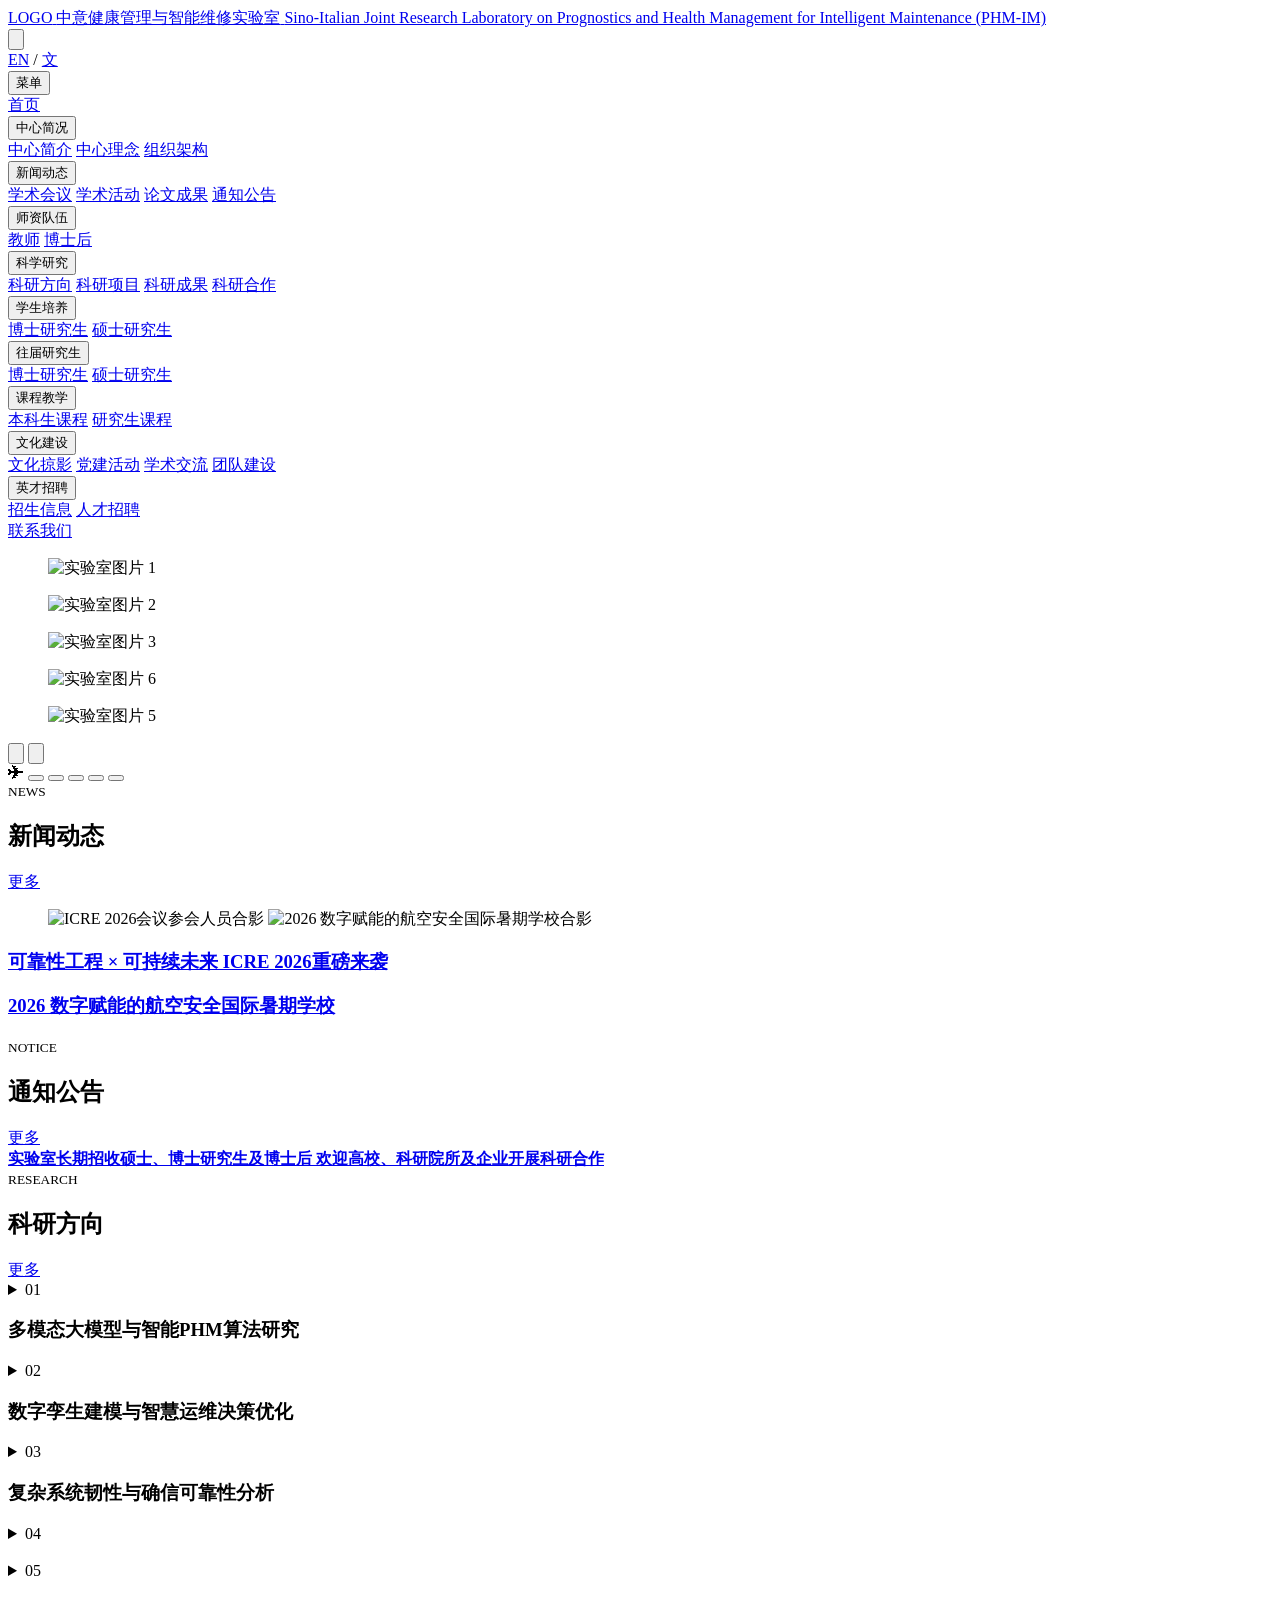
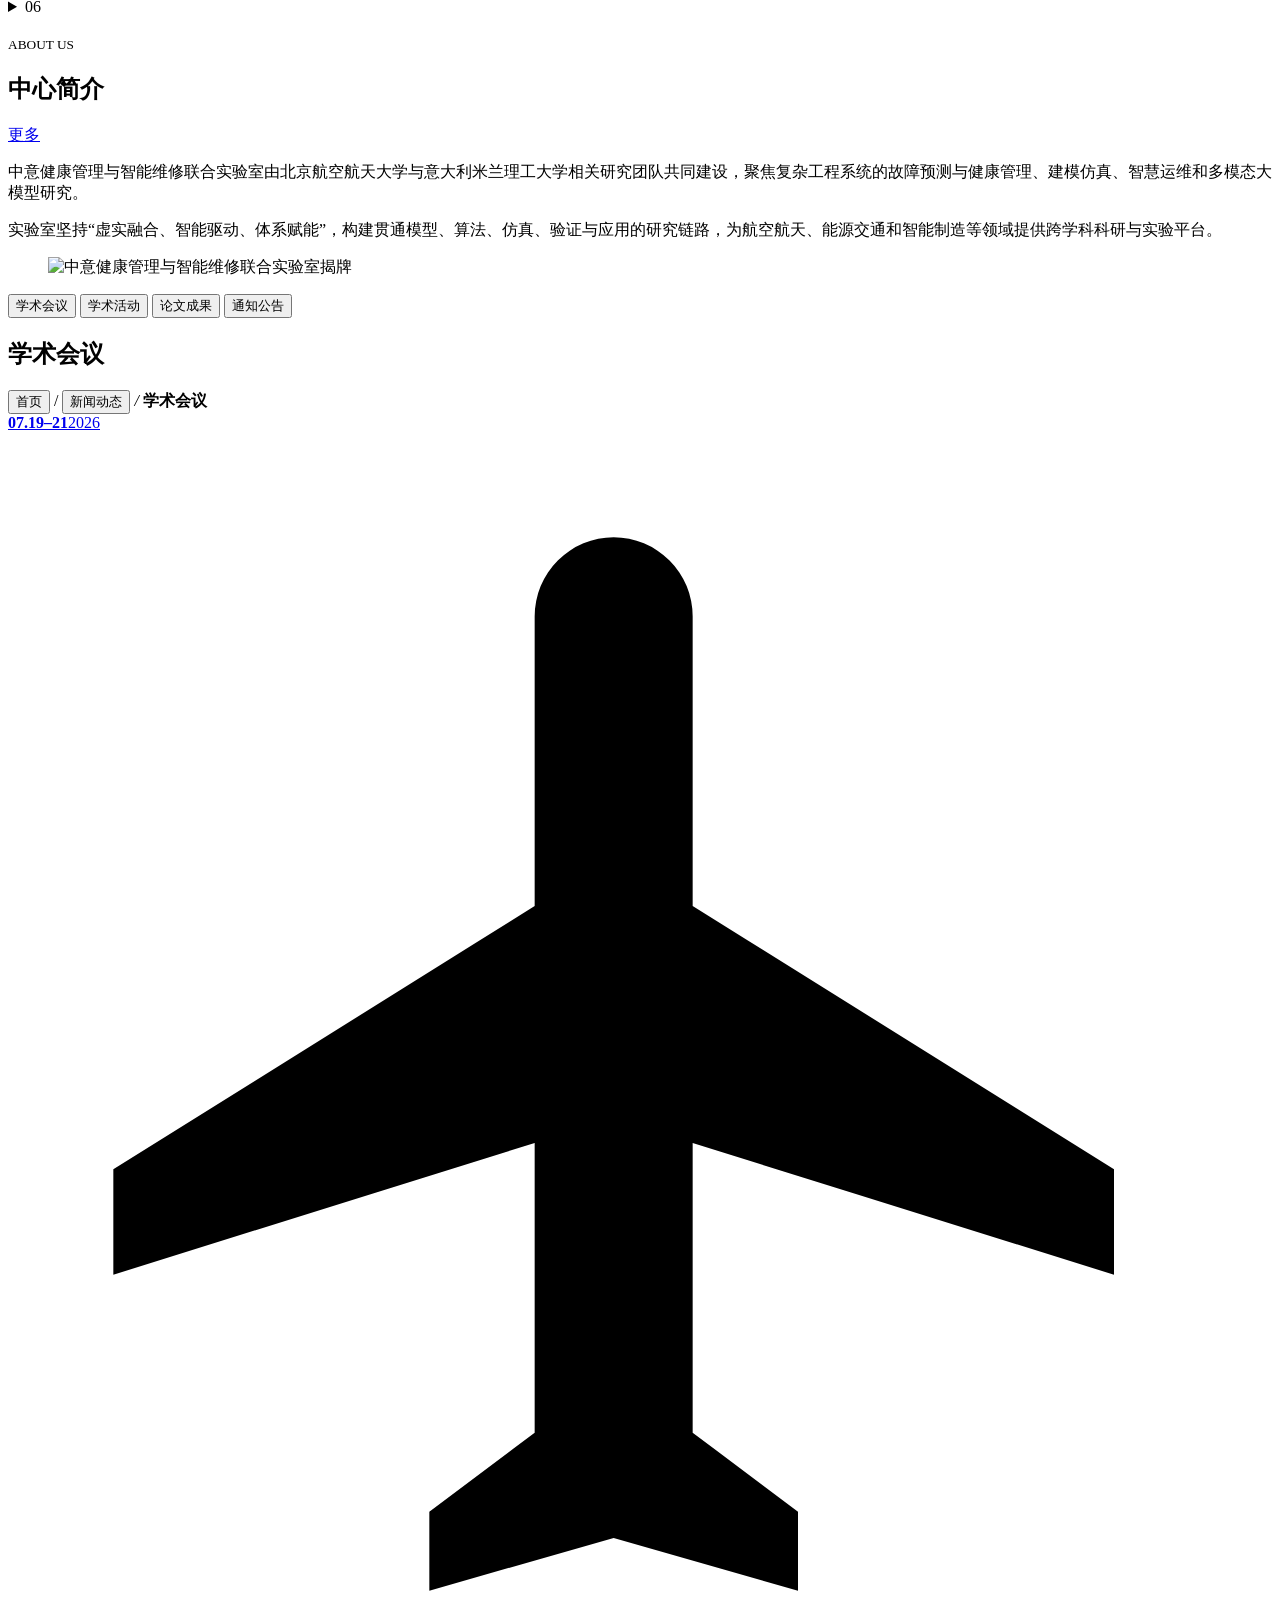
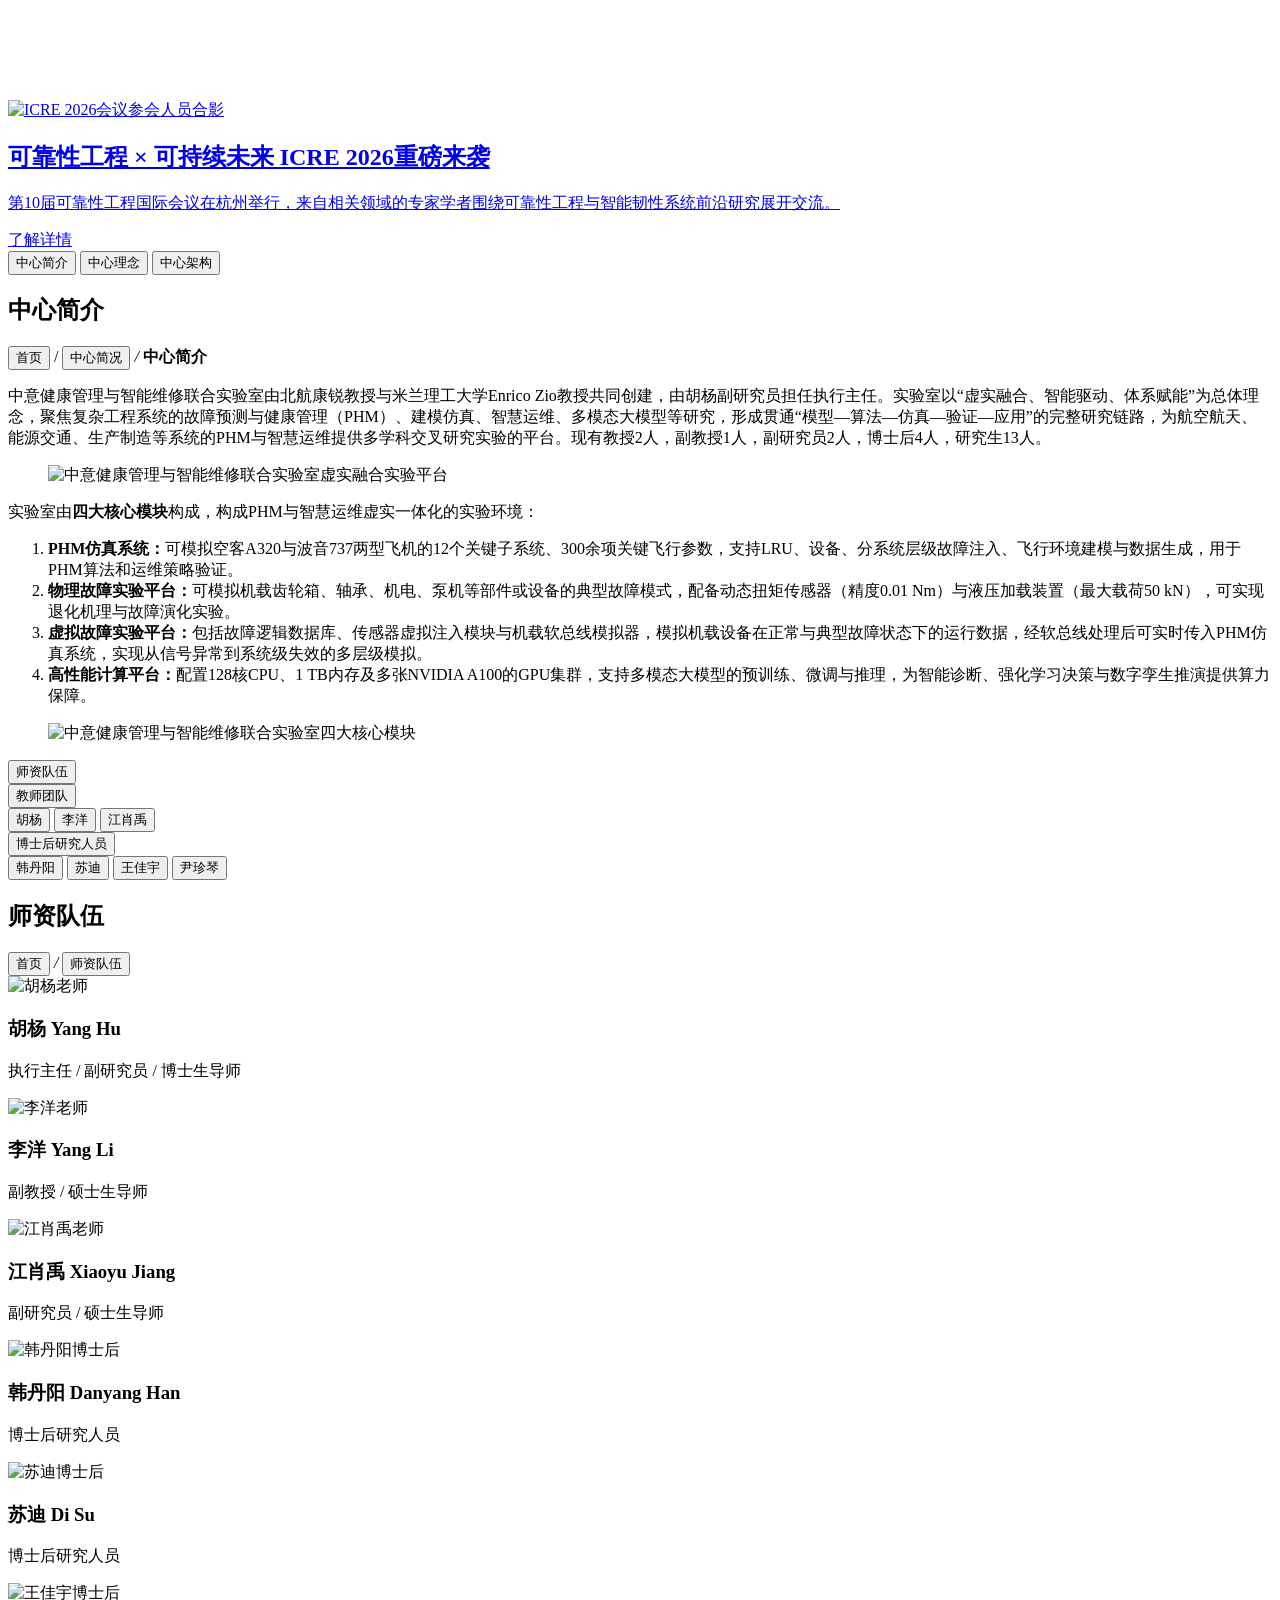
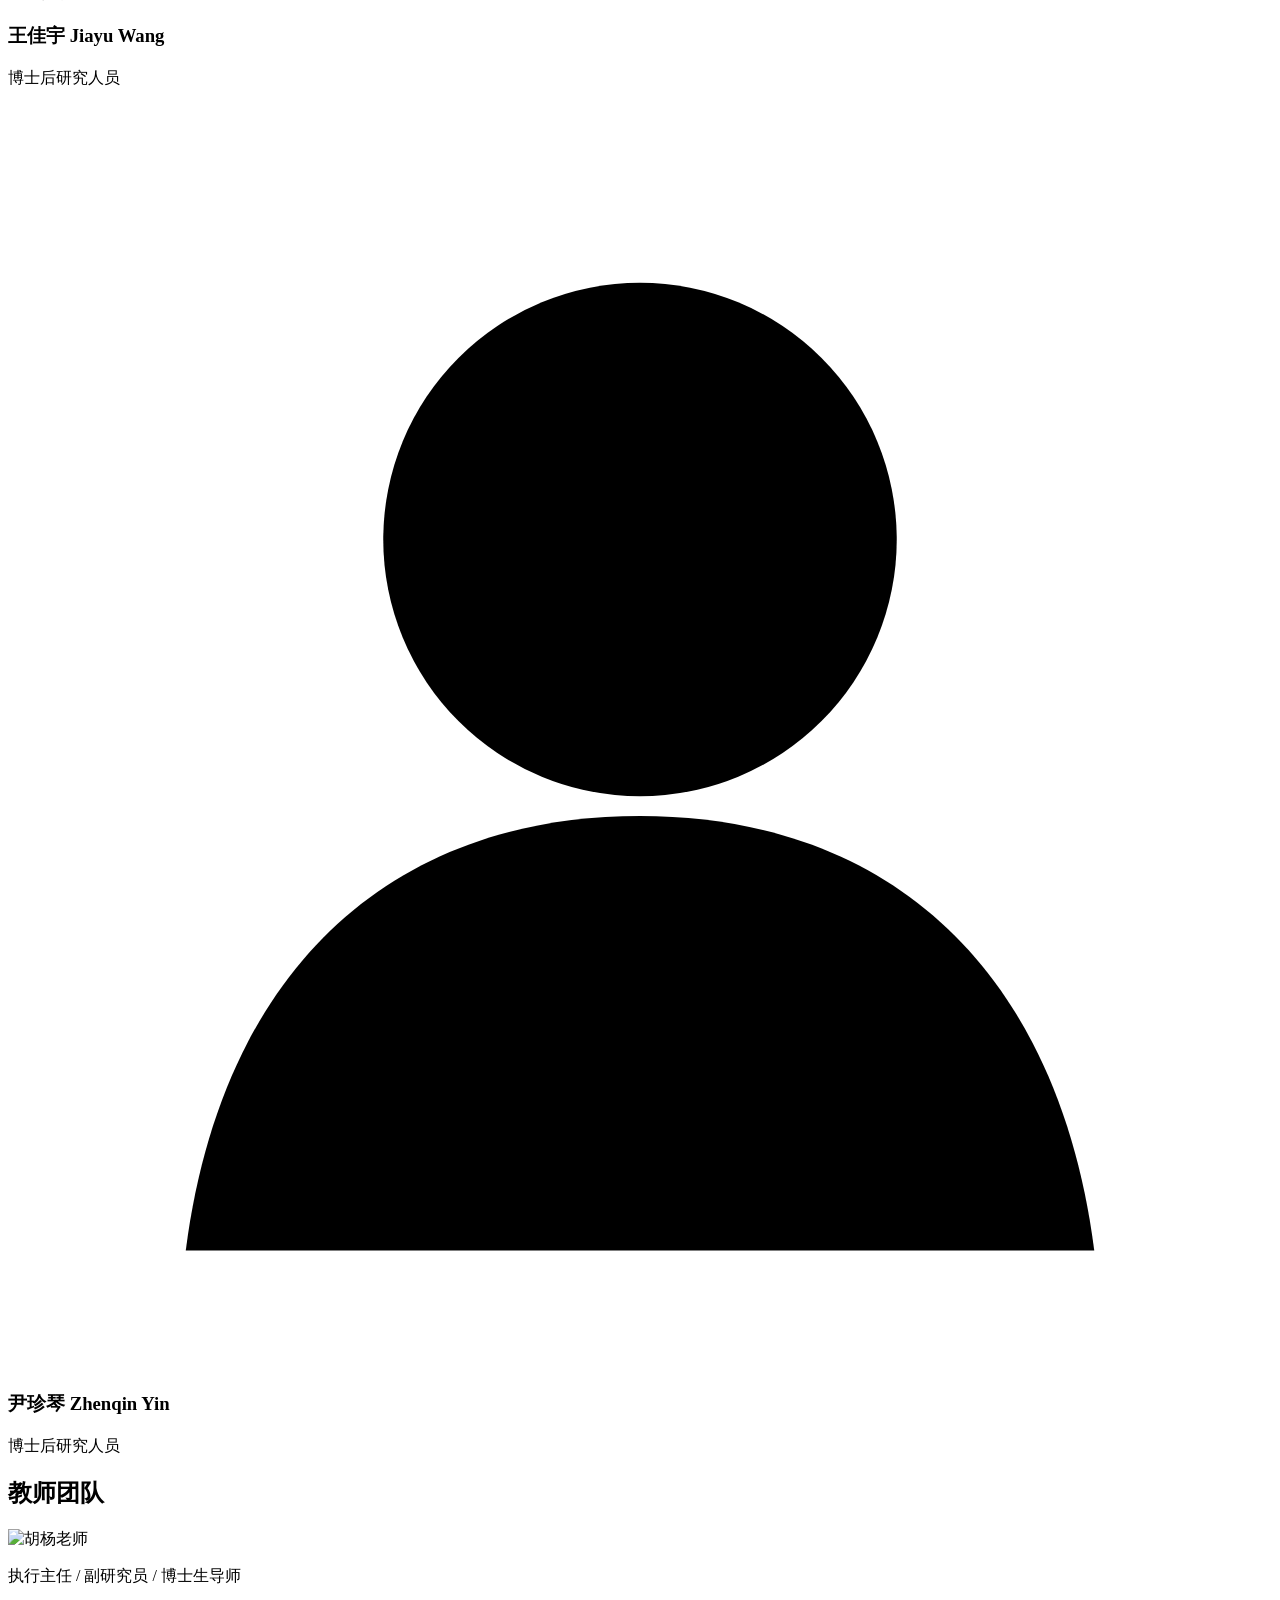
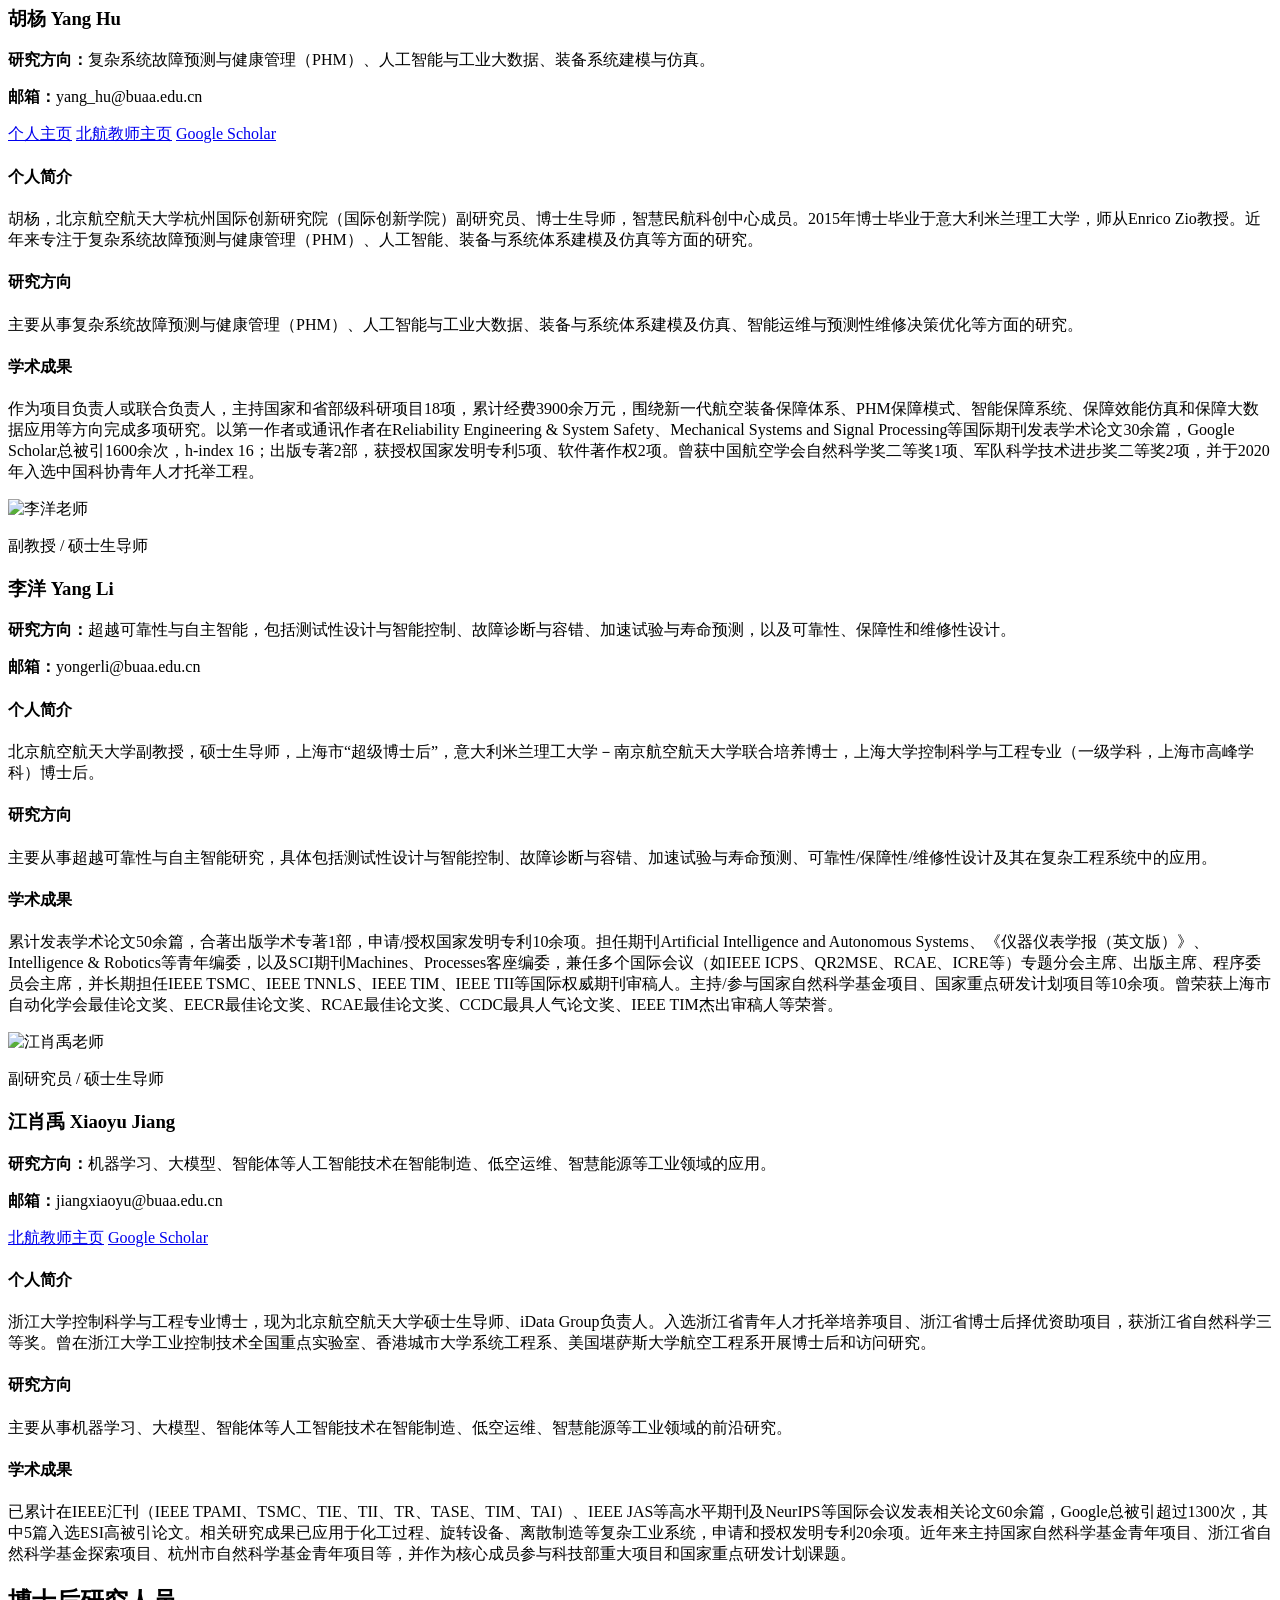
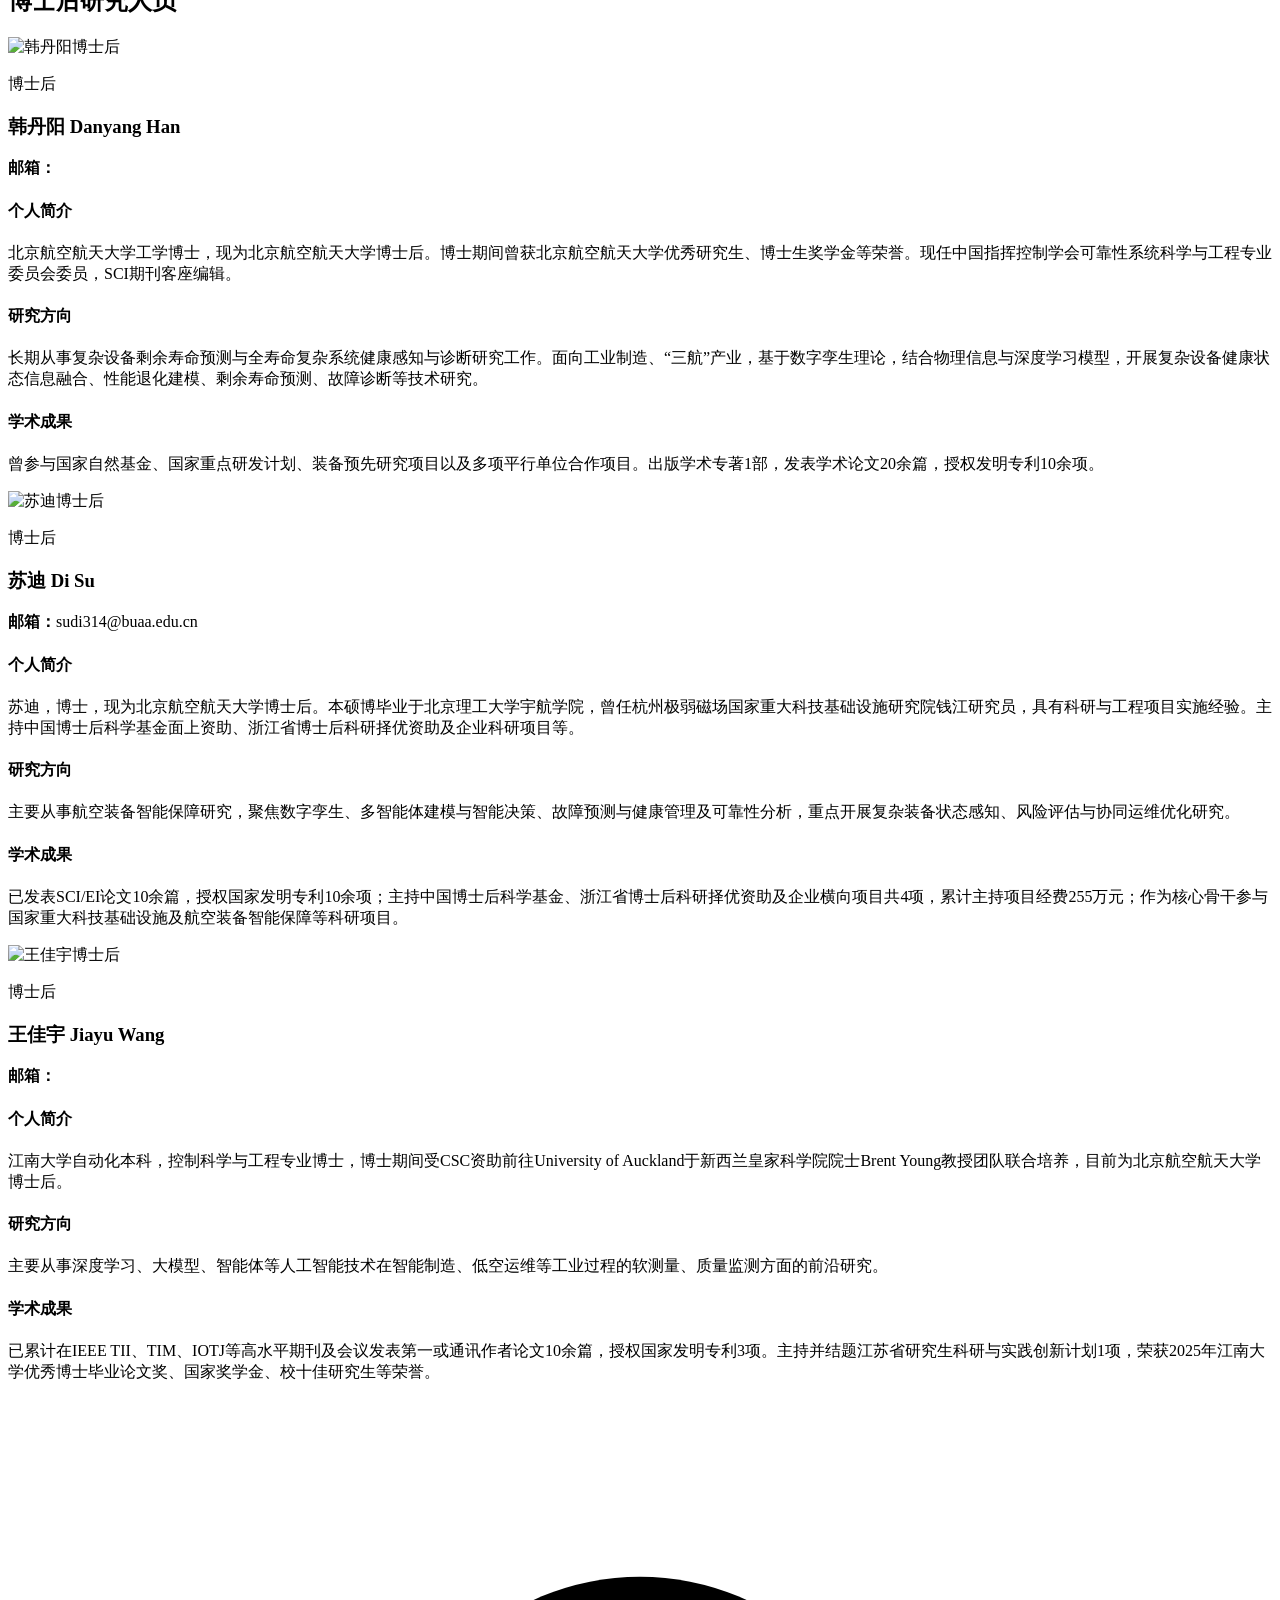
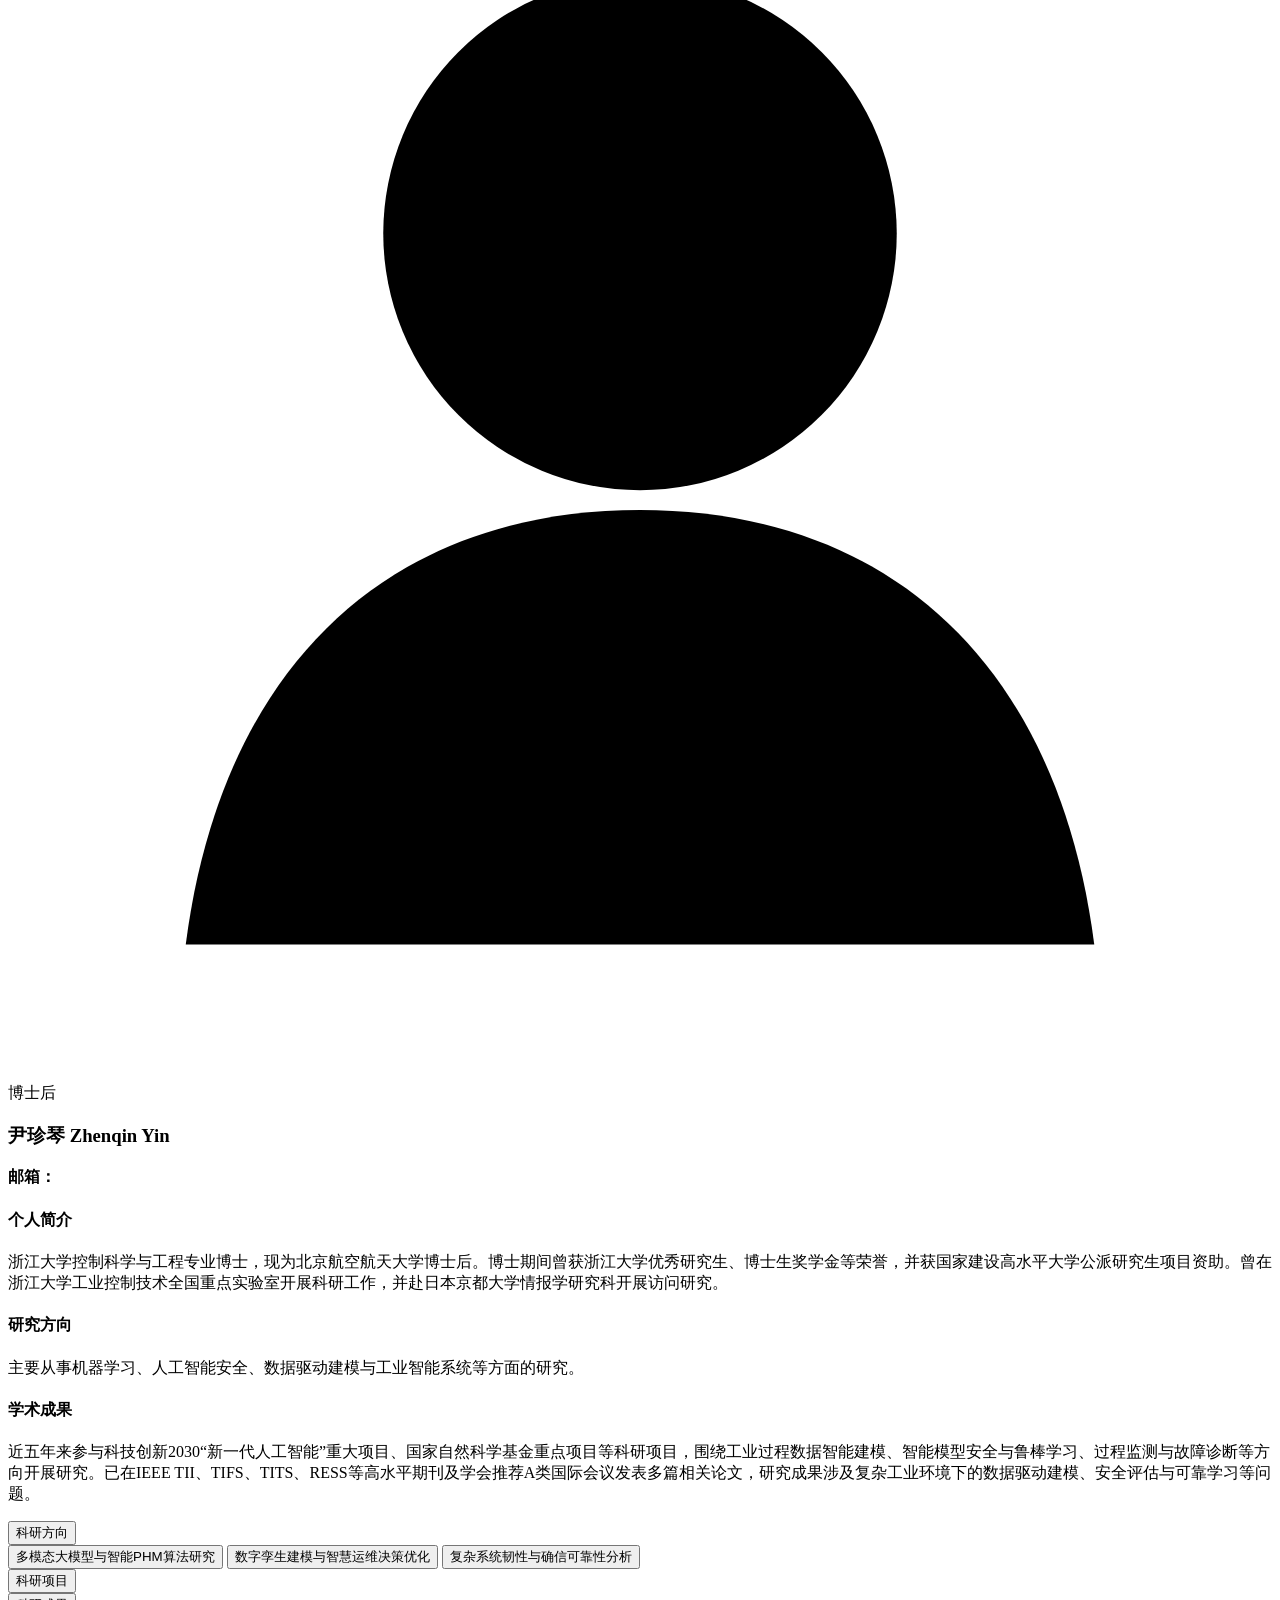
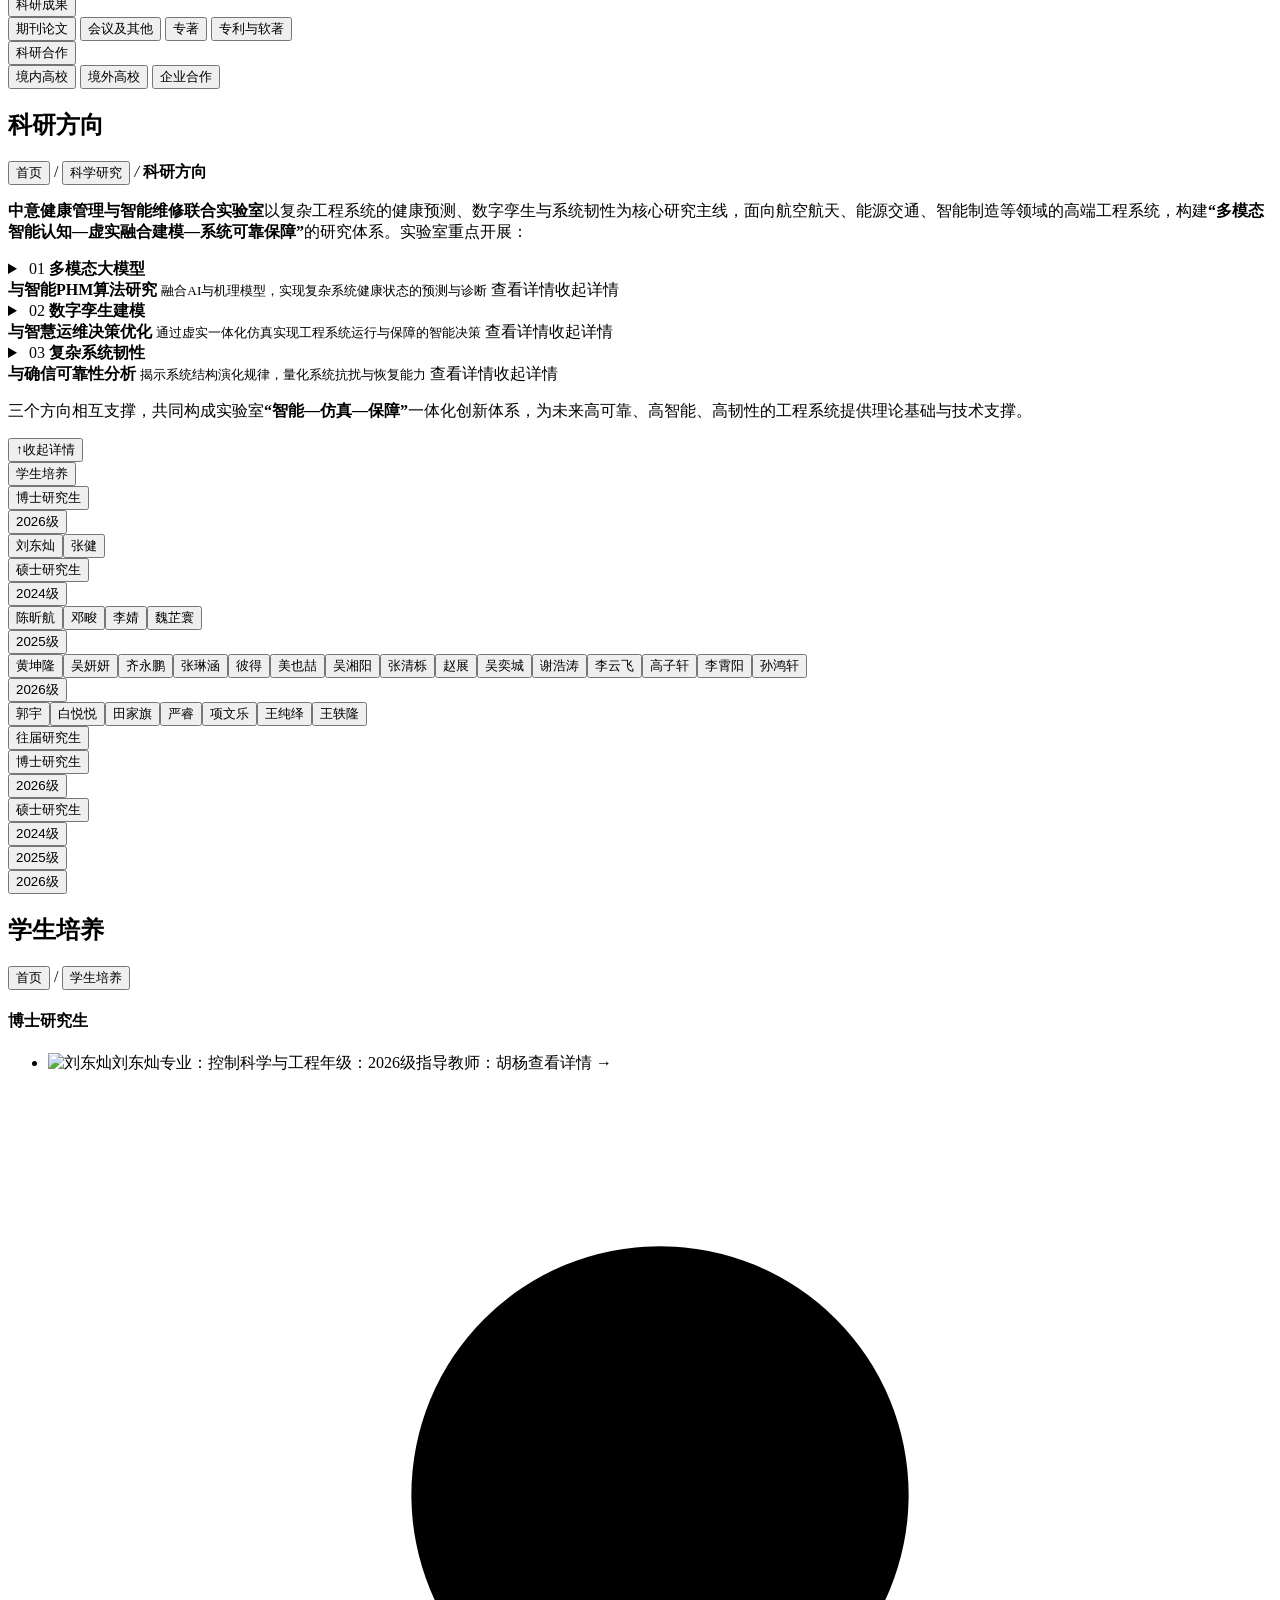
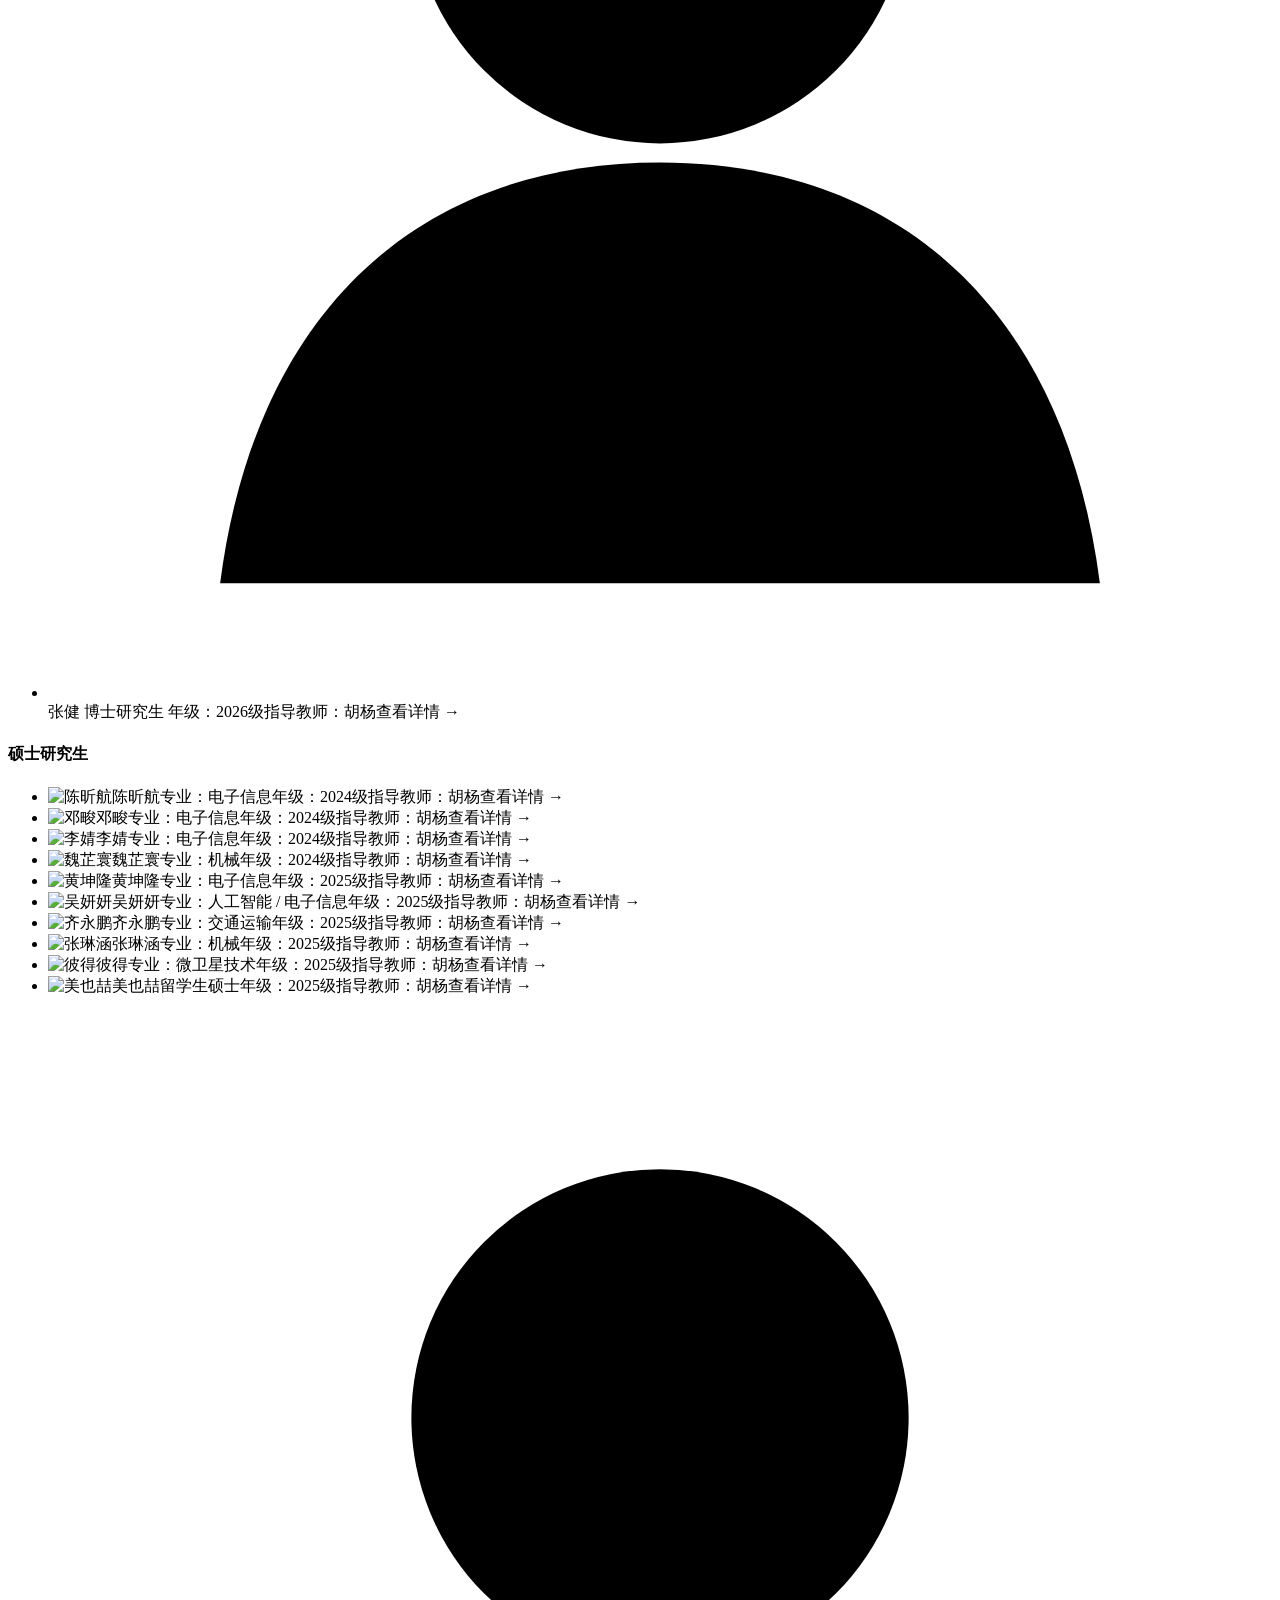
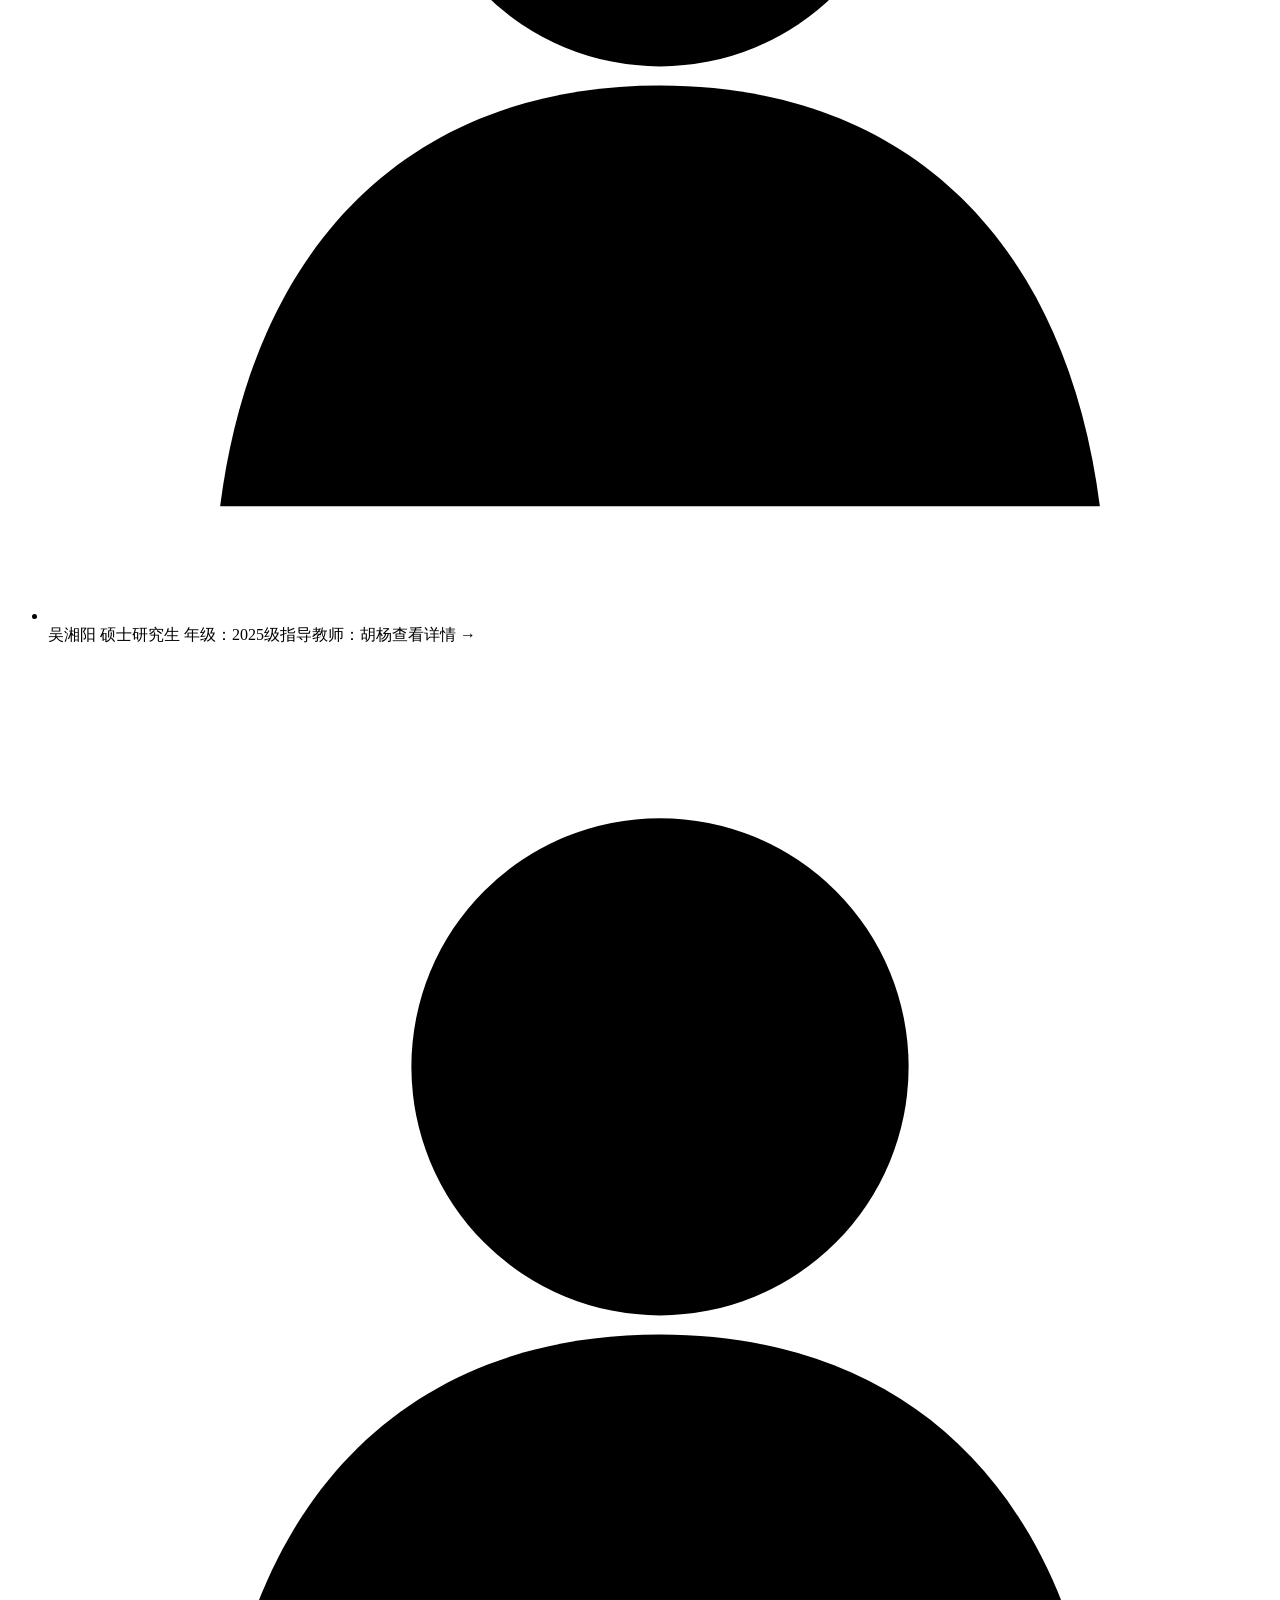
==== index.html @ e063f28e "Publish team homepage" ====
<!doctype html>
<html lang="zh-CN">
<head>
  <meta charset="utf-8">
  <meta name="viewport" content="width=device-width, initial-scale=1">
  <meta name="description" content="中意健康管理与智能维修联合实验室，聚焦复杂装备智能运维、故障预测与健康管理、数字孪生建模与韧性可靠性分析。">
  <title>中意健康管理与智能维修实验室 - 北航国新院</title>
  <link rel="preload" href="assets/fonts/ZhiMangXing-BrandSubset.ttf" as="font" type="font/ttf" crossorigin>
  <link rel="preload" href="assets/fonts/CormorantGaramond-BrandSubset.ttf" as="font" type="font/ttf" crossorigin>
  <link rel="preload" href="assets/fonts/MaShanZheng-HomeTitles.ttf" as="font" type="font/ttf" crossorigin>
  <link rel="stylesheet" href="assets/css/styles.css?v=35">
  <script src="assets/js/publications.js" defer></script>
  <script src="assets/js/content-data.js?v=9" defer></script>
  <script src="assets/js/site-config.js" defer></script>
  <script src="assets/js/site-search.js" defer></script>
  <script src="assets/js/home-interactions.js?v=40" defer></script>
  <script src="assets/js/site-navigation.js" defer></script>
  <script src="assets/js/scroll-reveal.js?v=2" defer></script>
  <script src="assets/js/research-topics.js?v=3" defer></script>
  <script src="assets/js/main.js?v=20" defer></script>
</head>
<body>
  <header class="site-header">
    <div class="brand-banner">
      <div class="brand-banner-inner">
        <a class="brand-identity" href="#home" data-page-link="home" aria-label="返回首页">
          <span class="brand-logo-placeholder" aria-hidden="true">LOGO</span>
          <span class="brand-name">
            <span class="brand-name-cn">中意健康管理与智能维修实验室</span>
            <span class="brand-name-en">Sino-Italian Joint Research Laboratory on Prognostics and Health Management for Intelligent Maintenance (PHM-IM)</span>
          </span>
        </a>
        <div class="header-utilities">
          <button class="header-search" type="button" aria-label="搜索" title="搜索">
            <svg viewBox="0 0 24 24" aria-hidden="true">
              <circle cx="11" cy="11" r="6.5"></circle>
              <path d="m16 16 4.2 4.2"></path>
            </svg>
          </button>
          <div class="language-switch header-language-switch" aria-label="语言选择">
            <a href="?lang=en" lang="en" data-language="en">EN</a>
            <span>/</span>
            <a class="is-active" href="index.html" lang="zh-CN" data-language="zh">文</a>
          </div>
        </div>
      </div>
    </div>
    <nav class="navbar" aria-label="主导航">
      <button class="nav-toggle" type="button" aria-expanded="false" aria-controls="primary-nav">菜单</button>
      <div class="nav-links" id="primary-nav">
        <a class="is-active" href="#home" data-page-link="home">首页</a>
        <div class="nav-item">
          <button class="nav-parent" type="button" aria-expanded="false" data-parent-route="team">
            <span data-nav-text data-nav-key="about-menu">中心简况</span>
          </button>
          <div class="nav-submenu">
            <a href="#team" data-page-link="team">中心简介</a>
            <a href="#center-philosophy" data-page-link="center-philosophy">中心理念</a>
            <a href="#organization" data-page-link="organization">组织架构</a>
          </div>
        </div>
        <div class="nav-item">
          <button class="nav-parent" type="button" aria-expanded="false" data-parent-route="news-conferences">
            <span data-nav-text data-nav-key="news-menu">新闻动态</span>
          </button>
          <div class="nav-submenu">
            <a href="#news-conferences" data-page-link="news" data-route="news-conferences">学术会议</a>
            <a href="#news-activities" data-page-link="news" data-route="news-activities">学术活动</a>
            <a href="#news-papers" data-page-link="news" data-route="news-papers">论文成果</a>
            <a href="#news-notices" data-page-link="news" data-route="news-notices">通知公告</a>
          </div>
        </div>
        <div class="nav-item">
          <button class="nav-parent" type="button" aria-expanded="false" data-parent-route="faculty-overview">
            <span data-nav-text data-nav-key="faculty-menu">师资队伍</span>
          </button>
          <div class="nav-submenu">
            <a href="#faculty-teachers" data-page-link="faculty" data-route="faculty-teachers" data-section-target="lab-faculty">教师</a>
            <a href="#faculty-postdocs" data-page-link="faculty" data-route="faculty-postdocs" data-section-target="lab-postdocs">博士后</a>
          </div>
        </div>
        <div class="nav-item">
          <button class="nav-parent" type="button" aria-expanded="false" data-parent-route="research">
            <span data-nav-text data-nav-key="research-menu">科学研究</span>
          </button>
          <div class="nav-submenu">
            <a href="#research" data-page-link="research">科研方向</a>
            <a href="#research-projects" data-page-link="research-projects">科研项目</a>
            <a href="#achievements" data-page-link="achievements">科研成果</a>
            <a href="#research-cooperation" data-page-link="research-cooperation">科研合作</a>
          </div>
        </div>
        <div class="nav-item">
          <button class="nav-parent" type="button" aria-expanded="false" data-parent-route="education">
            <span data-nav-text data-nav-key="students-menu">学生培养</span>
          </button>
          <div class="nav-submenu">
            <a href="#doctoral-students" data-page-link="education" data-route="doctoral-students" data-section-target="current-doctoral">博士研究生</a>
            <a href="#masters-students" data-page-link="education" data-route="masters-students" data-section-target="current-masters">硕士研究生</a>
            <div class="nav-submenu-group">
              <button class="nav-submenu-parent" type="button" aria-expanded="false" data-nav-key="alumni-menu">往届研究生</button>
              <div class="nav-submenu nav-submenu-nested">
                <a href="#alumni-doctoral" data-page-link="alumni-doctoral">博士研究生</a>
                <a href="#alumni-masters" data-page-link="alumni-masters">硕士研究生</a>
              </div>
            </div>
          </div>
        </div>
        <div class="nav-item">
          <button class="nav-parent" type="button" aria-expanded="false" data-parent-route="teaching">
            <span data-nav-text data-nav-key="teaching-menu">课程教学</span>
          </button>
          <div class="nav-submenu">
            <a href="#teaching-undergraduate" data-page-link="teaching" data-route="teaching-undergraduate">本科生课程</a>
            <a href="#teaching-graduate" data-page-link="teaching" data-route="teaching-graduate">研究生课程</a>
          </div>
        </div>
        <div class="nav-item">
          <button class="nav-parent" type="button" aria-expanded="false" data-parent-route="culture">
            <span data-nav-text data-nav-key="culture-menu">文化建设</span>
          </button>
          <div class="nav-submenu">
            <a href="#culture-gallery" data-page-link="culture" data-route="culture-gallery">文化掠影</a>
            <a href="#culture-party" data-page-link="culture" data-route="culture-party">党建活动</a>
            <a href="#culture-academic" data-page-link="culture" data-route="culture-academic">学术交流</a>
            <a href="#culture-team" data-page-link="culture" data-route="culture-team">团队建设</a>
          </div>
        </div>
        <div class="nav-item">
          <button class="nav-parent" type="button" aria-expanded="false" data-parent-route="recruitment">
            <span data-nav-text data-nav-key="recruitment-menu">英才招聘</span>
          </button>
          <div class="nav-submenu">
            <a href="#recruitment-admissions" data-page-link="talent-recruitment" data-route="recruitment-admissions">招生信息</a>
            <a href="#recruitment-talent" data-page-link="talent-recruitment" data-route="recruitment-talent">人才招聘</a>
          </div>
        </div>
        <a href="#contact" data-page-link="contact">联系我们</a>
      </div>
    </nav>
  </header>

  <main>
    <section class="page-panel is-active" id="home" data-page="home">
      <section class="lab-carousel home-hero-carousel" data-lab-carousel aria-roledescription="轮播图">
        <div class="lab-carousel-slides" aria-live="off">
          <figure class="lab-slide is-active">
            <img src="image/lab1.png" alt="实验室图片 1" width="624" height="416" decoding="async" fetchpriority="high">
          </figure>
          <figure class="lab-slide">
            <img src="image/lab2.png" alt="实验室图片 2" loading="lazy">
          </figure>
          <figure class="lab-slide">
            <img src="image/lab3.png" alt="实验室图片 3" loading="lazy">
          </figure>
          <figure class="lab-slide">
            <img src="image/lab6.jpg" alt="实验室图片 6" loading="lazy">
          </figure>
          <figure class="lab-slide">
            <img src="image/lab5.png" alt="实验室图片 5" loading="lazy">
          </figure>
        </div>
        <button class="lab-carousel-arrow is-prev" type="button" data-carousel-prev aria-label="查看上一张图片">
          <svg viewBox="0 0 24 24" aria-hidden="true">
            <path d="M15 5 8 12l7 7"></path>
          </svg>
        </button>
        <button class="lab-carousel-arrow is-next" type="button" data-carousel-next aria-label="查看下一张图片">
          <svg viewBox="0 0 24 24" aria-hidden="true">
            <path d="m9 5 7 7-7 7"></path>
          </svg>
        </button>
        <div class="lab-carousel-dots" aria-label="选择首页图片">
          <span class="lab-carousel-route" aria-hidden="true"></span>
          <span class="lab-carousel-plane" aria-hidden="true">✈</span>
          <button class="lab-carousel-dot is-active" type="button" aria-label="查看第 1 张图片" aria-current="true"></button>
          <button class="lab-carousel-dot" type="button" aria-label="查看第 2 张图片"></button>
          <button class="lab-carousel-dot" type="button" aria-label="查看第 3 张图片"></button>
          <button class="lab-carousel-dot" type="button" aria-label="查看第 4 张图片"></button>
          <button class="lab-carousel-dot" type="button" aria-label="查看第 5 张图片"></button>
        </div>
      </section>

      <section class="home-content-section home-information" aria-label="新闻动态与通知公告">
        <div class="section-shell home-information-grid">
          <section class="home-information-news" aria-labelledby="home-news-title">
            <header class="home-block-heading">
              <div class="home-block-heading-main">
                <small>NEWS</small>
                <h2 id="home-news-title">新闻动态</h2>
              </div>
              <a class="home-more" href="#news-conferences" data-page-link="news" data-route="news-conferences">更多</a>
            </header>
            <div class="home-news-board" data-home-news-board>
              <figure class="home-news-cover" aria-label="新闻封面图">
                <img class="is-active" src="image/icre-2026-cover.jpg" alt="ICRE 2026会议参会人员合影" width="1016" height="678" decoding="async" fetchpriority="high" data-home-news-cover="0">
                <img src="image/summer-school-2026.jpg" alt="2026 数字赋能的航空安全国际暑期学校合影" data-home-news-cover="1" loading="lazy">
              </figure>
              <div class="home-news-list">
                <a class="home-news-entry is-active" href="https://mp.weixin.qq.com/s/vTC1ejJQKDhgqZKh8jc96A" target="_blank" rel="noopener" data-home-news-entry="0">
                  <h3>可靠性工程 × 可持续未来 ICRE 2026重磅来袭</h3>
                </a>
                <a class="home-news-entry" href="https://mp.weixin.qq.com/s/HlfpfIzE95P60b-ABVsFCw" target="_blank" rel="noopener" data-home-news-entry="1">
                  <h3>2026 数字赋能的航空安全国际暑期学校</h3>
                </a>
              </div>
            </div>
          </section>

          <aside class="home-information-notices" aria-labelledby="home-notice-title">
            <header class="home-block-heading">
              <div class="home-block-heading-main">
                <small>NOTICE</small>
                <h2 id="home-notice-title">通知公告</h2>
              </div>
              <a class="home-more" href="#news-notices" data-page-link="news" data-route="news-notices">更多</a>
            </header>
            <div class="home-notice-list">
              <a class="home-notice-item" href="#recruitment-admissions" data-page-link="talent-recruitment" data-route="recruitment-admissions">
                <strong>实验室长期招收硕士、博士研究生及博士后</strong>
              </a>
              <a class="home-notice-item" href="#research-cooperation" data-page-link="research-cooperation">
                <strong>欢迎高校、科研院所及企业开展科研合作</strong>
              </a>
            </div>
          </aside>
        </div>
      </section>

      <section class="home-content-section home-directions" aria-labelledby="home-directions-title">
        <div class="section-shell">
          <header class="home-block-heading">
            <div class="home-block-heading-main">
              <small>RESEARCH</small>
              <h2 id="home-directions-title">科研方向</h2>
            </div>
            <a class="home-more" href="#research" data-page-link="research">更多</a>
          </header>
          <div class="home-direction-list" aria-label="科研方向列表">
            <details class="home-direction-card" data-home-direction-card>
              <summary>
                <span class="home-direction-number">01</span>
                <h3>多模态大模型与智能PHM算法研究</h3>
                <span class="home-direction-toggle" aria-hidden="true"></span>
              </summary>
              <div class="home-direction-detail">
                <p>融合传感信号、运行参数、维修记录、环境条件等多源信息，构建面向复杂工程系统健康状态预测、智能诊断和效能验证的PHM大模型方法。</p>
                <a href="#research" data-home-research-index="0">查看完整方向 <span aria-hidden="true">→</span></a>
              </div>
            </details>

            <details class="home-direction-card" data-home-direction-card>
              <summary>
                <span class="home-direction-number">02</span>
                <h3>数字孪生建模与智慧运维决策优化</h3>
                <span class="home-direction-toggle" aria-hidden="true"></span>
              </summary>
              <div class="home-direction-detail">
                <p>面向复杂工程系统全生命周期，结合MBSE、多物理场仿真与数据驱动优化，支撑运行状态评估、预测性决策和智能运维闭环验证。</p>
                <a href="#research" data-home-research-index="1">查看完整方向 <span aria-hidden="true">→</span></a>
              </div>
            </details>

            <details class="home-direction-card" data-home-direction-card>
              <summary>
                <span class="home-direction-number">03</span>
                <h3>复杂系统韧性与确信可靠性分析</h3>
                <span class="home-direction-toggle" aria-hidden="true"></span>
              </summary>
              <div class="home-direction-detail">
                <p>融合复杂网络建模、人工智能分析与数字孪生仿真，刻画系统在多扰动、多耦合和多不确定条件下的结构脆弱性、恢复能力与可靠性。</p>
                <a href="#research" data-home-research-index="2">查看完整方向 <span aria-hidden="true">→</span></a>
              </div>
            </details>

            <details class="home-direction-card" data-home-direction-card>
              <summary>
                <span class="home-direction-number">04</span>
                <h3></h3>
                <span class="home-direction-toggle" aria-hidden="true"></span>
              </summary>
              <div class="home-direction-detail">
                <p>围绕低空飞行器、无人系统和新型运载平台，研究运行风险识别、健康监测、任务保障与安全评估方法，服务低空应用场景的可靠运行。</p>
                <a href="#research-projects" data-page-link="research-projects">查看相关项目 <span aria-hidden="true">→</span></a>
              </div>
            </details>

            <details class="home-direction-card" data-home-direction-card>
              <summary>
                <span class="home-direction-number">05</span>
                <h3></h3>
                <span class="home-direction-toggle" aria-hidden="true"></span>
              </summary>
              <div class="home-direction-detail">
                <p>面向航空运维、智能制造和能源交通等场景，探索多智能体协同、知识驱动推理和自主任务规划，提升复杂系统运行维护的智能化水平。</p>
                <a href="#research-projects" data-page-link="research-projects">查看相关项目 <span aria-hidden="true">→</span></a>
              </div>
            </details>

            <details class="home-direction-card" data-home-direction-card>
              <summary>
                <span class="home-direction-number">06</span>
                <h3></h3>
                <span class="home-direction-toggle" aria-hidden="true"></span>
              </summary>
              <div class="home-direction-detail">
                <p>依托中意联合实验室和产业合作基础，推进可靠性、维修性、保障性与PHM技术在重大工程系统中的验证、转化和国际协同研究。</p>
                <a href="#research-cooperation" data-page-link="research-cooperation">查看科研合作 <span aria-hidden="true">→</span></a>
              </div>
            </details>
          </div>
        </div>
      </section>

      <section class="home-content-section home-about" aria-labelledby="home-about-title">
        <div class="section-shell">
          <header class="home-block-heading">
            <div class="home-block-heading-main">
              <small>ABOUT US</small>
              <h2 id="home-about-title">中心简介</h2>
            </div>
            <a class="home-more" href="#team" data-page-link="team">更多</a>
          </header>
          <div class="home-about-grid">
            <div class="home-about-copy">
              <p>中意健康管理与智能维修联合实验室由北京航空航天大学与意大利米兰理工大学相关研究团队共同建设，聚焦复杂工程系统的故障预测与健康管理、建模仿真、智慧运维和多模态大模型研究。</p>
              <p>实验室坚持“虚实融合、智能驱动、体系赋能”，构建贯通模型、算法、仿真、验证与应用的研究链路，为航空航天、能源交通和智能制造等领域提供跨学科科研与实验平台。</p>
            </div>
            <figure class="home-about-figure">
              <img src="image/lab1.png" alt="中意健康管理与智能维修联合实验室揭牌" loading="lazy">
            </figure>
          </div>
        </div>
      </section>

    </section>

    <section class="page-panel content-page news-page" id="news" data-page="news">
      <div class="page-shell">
        <div class="placeholder-page">
          <h1 data-placeholder-title>新闻动态</h1>
          <section class="home-news" aria-label="新闻动态">
            <div class="news-list">
              <article class="news-item">
                <div class="news-meta">
                  <time datetime="2026-07-19">2026.07.19–21</time>
                  <span>北航杭州国际校园</span>
                </div>
                <div class="news-copy">
                  <h3>可靠性工程 × 可持续未来 ICRE 2026重磅来袭</h3>
                  <p>第10届可靠性工程国际会议将在杭州举办，聚焦“面向可持续未来的可靠性工程：从经典可靠性到智能韧性系统”。</p>
                </div>
                <a class="news-link" href="https://h3i.buaa.edu.cn/info/1708/4581.htm" target="_blank" rel="noopener">[Link]</a>
              </article>
            </div>
          </section>
        </div>
      </div>
    </section>

    <section class="page-panel content-page" id="team" data-page="team">
      <div class="page-shell">
        <article class="prose lab-introduction" id="lab-overview">
          <h2>中意健康管理与智能维修联合实验室</h2>
          <p>中意健康管理与智能维修联合实验室由北航康锐教授与米兰理工大学Enrico Zio教授共同创建，由胡杨副研究员担任执行主任。实验室以“虚实融合、智能驱动、体系赋能”为总体理念，聚焦复杂工程系统的故障预测与健康管理（PHM）、建模仿真、智慧运维、多模态大模型等研究，形成贯通“模型—算法—仿真—验证—应用”的完整研究链路，为航空航天、能源交通、生产制造等系统的PHM与智慧运维提供多学科交叉研究实验的平台。现有教授2人，副教授1人，副研究员2人，博士后4人，研究生13人。</p>
          <figure class="lab-figure">
            <img src="image/中意健康管理与智能维修联合实验室照片1.png" alt="中意健康管理与智能维修联合实验室虚实融合实验平台" loading="lazy">
          </figure>
          <p>实验室由<strong>四大核心模块</strong>构成，构成PHM与智慧运维虚实一体化的实验环境：</p>
          <ol class="lab-module-list">
            <li><strong>PHM仿真系统：</strong>可模拟空客A320与波音737两型飞机的12个关键子系统、300余项关键飞行参数，支持LRU、设备、分系统层级故障注入、飞行环境建模与数据生成，用于PHM算法和运维策略验证。</li>
            <li><strong>物理故障实验平台：</strong>可模拟机载齿轮箱、轴承、机电、泵机等部件或设备的典型故障模式，配备动态扭矩传感器（精度0.01 Nm）与液压加载装置（最大载荷50 kN），可实现退化机理与故障演化实验。</li>
            <li><strong>虚拟故障实验平台：</strong>包括故障逻辑数据库、传感器虚拟注入模块与机载软总线模拟器，模拟机载设备在正常与典型故障状态下的运行数据，经软总线处理后可实时传入PHM仿真系统，实现从信号异常到系统级失效的多层级模拟。</li>
            <li><strong>高性能计算平台：</strong>配置128核CPU、1 TB内存及多张NVIDIA A100的GPU集群，支持多模态大模型的预训练、微调与推理，为智能诊断、强化学习决策与数字孪生推演提供算力保障。</li>
          </ol>
          <figure class="lab-figure">
            <img src="image/中意健康管理与智能维修联合实验室照片2.png" alt="中意健康管理与智能维修联合实验室四大核心模块" loading="lazy">
          </figure>
        </article>
      </div>
    </section>

    <section class="page-panel content-page" id="faculty" data-page="faculty">
      <div class="personnel-page-shell">
        <div class="personnel-layout">
          <aside class="personnel-sidebar" aria-label="师资队伍分类">
            <button class="personnel-side-button personnel-side-overview is-active" type="button" data-personnel-view="overview">
              <span>师资队伍</span>
            </button>
            <div class="personnel-side-list">
              <div class="personnel-side-group" data-personnel-group="faculty">
                <button class="personnel-side-button" type="button" data-personnel-view="faculty">
                  <span>教师团队</span><span class="personnel-side-symbol" aria-hidden="true"></span>
                </button>
                <div class="personnel-side-members">
                  <button type="button" data-personnel-member="person-yang-hu" data-personnel-member-view="faculty">胡杨</button>
                  <button type="button" data-personnel-member="person-yang-li" data-personnel-member-view="faculty">李洋</button>
                  <button type="button" data-personnel-member="person-xiaoyu-jiang" data-personnel-member-view="faculty">江肖禹</button>
                </div>
              </div>
              <div class="personnel-side-group" data-personnel-group="postdocs">
                <button class="personnel-side-button" type="button" data-personnel-view="postdocs">
                  <span>博士后研究人员</span><span class="personnel-side-symbol" aria-hidden="true"></span>
                </button>
                <div class="personnel-side-members">
                  <button type="button" data-personnel-member="person-danyang-han" data-personnel-member-view="postdocs">韩丹阳</button>
                  <button type="button" data-personnel-member="person-di-su" data-personnel-member-view="postdocs">苏迪</button>
                  <button type="button" data-personnel-member="person-jiayu-wang" data-personnel-member-view="postdocs">王佳宇</button>
                  <button type="button" data-personnel-member="person-zhenqin-yin" data-personnel-member-view="postdocs">尹珍琴</button>
                </div>
              </div>
            </div>
          </aside>
          <div class="personnel-main">
            <header class="personnel-page-heading">
              <h1 data-personnel-heading>师资队伍</h1>
              <nav class="personnel-breadcrumb" aria-label="当前位置">
                <button type="button" data-personnel-home>首页</button>
                <i>/</i>
                <button type="button" data-personnel-overview>师资队伍</button>
                <i data-personnel-detail-separator hidden>/</i>
                <strong data-personnel-current hidden></strong>
              </nav>
            </header>
            <section class="personnel-view personnel-overview is-active" data-personnel-panel="overview">
              <section class="personnel-overview-section" data-personnel-overview-group="faculty">
                <div class="personnel-overview-grid">
                  <article class="personnel-overview-card" data-personnel-overview-member="person-yang-hu" data-personnel-overview-view="faculty">
                    <img src="image/Yang Hu.png" alt="胡杨老师" loading="lazy">
                    <h3>胡杨 <span>Yang Hu</span></h3>
                    <p>执行主任 / 副研究员 / 博士生导师</p>
                  </article>
                  <article class="personnel-overview-card" data-personnel-overview-member="person-yang-li" data-personnel-overview-view="faculty">
                    <img src="image/Yang Li.png" alt="李洋老师" loading="lazy">
                    <h3>李洋 <span>Yang Li</span></h3>
                    <p>副教授 / 硕士生导师</p>
                  </article>
                  <article class="personnel-overview-card" data-personnel-overview-member="person-xiaoyu-jiang" data-personnel-overview-view="faculty">
                    <img src="image/Xiaoyu Jiang.png" alt="江肖禹老师" loading="lazy">
                    <h3>江肖禹 <span>Xiaoyu Jiang</span></h3>
                    <p>副研究员 / 硕士生导师</p>
                  </article>
                </div>
              </section>
              <section class="personnel-overview-section" data-personnel-overview-group="postdocs">
                <div class="personnel-overview-grid">
                  <article class="personnel-overview-card" data-personnel-overview-member="person-danyang-han" data-personnel-overview-view="postdocs">
                    <img src="image/Danyang Han.png" alt="韩丹阳博士后" loading="lazy">
                    <h3>韩丹阳 <span>Danyang Han</span></h3>
                    <p>博士后研究人员</p>
                  </article>
                  <article class="personnel-overview-card" data-personnel-overview-member="person-di-su" data-personnel-overview-view="postdocs">
                    <img src="image/Di Su.png" alt="苏迪博士后" loading="lazy">
                    <h3>苏迪 <span>Di Su</span></h3>
                    <p>博士后研究人员</p>
                  </article>
                  <article class="personnel-overview-card" data-personnel-overview-member="person-jiayu-wang" data-personnel-overview-view="postdocs">
                    <img src="image/Jiayu Wang.png" alt="王佳宇博士后" loading="lazy">
                    <h3>王佳宇 <span>Jiayu Wang</span></h3>
                    <p>博士后研究人员</p>
                  </article>
                  <article class="personnel-overview-card" data-personnel-overview-member="person-zhenqin-yin" data-personnel-overview-view="postdocs">
                    <span class="personnel-overview-photo-placeholder" aria-label="尹珍琴暂无照片">
                      <svg viewBox="0 0 64 64" aria-hidden="true"><circle cx="32" cy="22" r="13"></circle><path d="M9 58c1.8-14 10.2-22 23-22s21.2 8 23 22H9z"></path></svg>
                    </span>
                    <h3>尹珍琴 <span>Zhenqin Yin</span></h3>
                    <p>博士后研究人员</p>
                  </article>
                </div>
              </section>
            </section>
        <div class="lab-personnel">
          <section class="personnel-section personnel-detail-view" id="lab-faculty" data-personnel-panel="faculty">
            <h2 class="personnel-section-title">教师团队</h2>
            <div class="personnel-list">
              <article class="personnel-card" id="person-yang-hu">
                <img class="personnel-photo" src="image/Yang Hu.png" alt="胡杨老师" loading="lazy">
                <div>
                  <p class="personnel-role">执行主任 / 副研究员 / 博士生导师</p>
                  <h3 class="personnel-name">胡杨 <span>Yang Hu</span></h3>
                  <p class="personnel-research"><strong>研究方向：</strong>复杂系统故障预测与健康管理（PHM）、人工智能与工业大数据、装备系统建模与仿真。</p>
                  <p class="personnel-email"><strong>邮箱：</strong>yang_hu@buaa.edu.cn</p>
                  <div class="personnel-links">
                    <a class="personnel-link-primary" href="huyang-homepage/" target="_blank" rel="noopener">个人主页</a>
                    <a href="https://shi.buaa.edu.cn/huyang" target="_blank" rel="noopener">北航教师主页</a>
                    <a href="https://scholar.google.com/citations?user=t0t8_BkAAAAJ&amp;hl=en" target="_blank" rel="noopener">Google Scholar</a>
                  </div>
                </div>
                <div class="personnel-profile-sections">
                  <section class="personnel-profile-section">
                    <h4>个人简介</h4>
                    <p>胡杨，北京航空航天大学杭州国际创新研究院（国际创新学院）副研究员、博士生导师，智慧民航科创中心成员。2015年博士毕业于意大利米兰理工大学，师从Enrico Zio教授。近年来专注于复杂系统故障预测与健康管理（PHM）、人工智能、装备与系统体系建模及仿真等方面的研究。</p>
                  </section>
                  <section class="personnel-profile-section">
                    <h4>研究方向</h4>
                    <p>主要从事复杂系统故障预测与健康管理（PHM）、人工智能与工业大数据、装备与系统体系建模及仿真、智能运维与预测性维修决策优化等方面的研究。</p>
                  </section>
                  <section class="personnel-profile-section">
                    <h4>学术成果</h4>
                    <p>作为项目负责人或联合负责人，主持国家和省部级科研项目18项，累计经费3900余万元，围绕新一代航空装备保障体系、PHM保障模式、智能保障系统、保障效能仿真和保障大数据应用等方向完成多项研究。以第一作者或通讯作者在Reliability Engineering &amp; System Safety、Mechanical Systems and Signal Processing等国际期刊发表学术论文30余篇，Google Scholar总被引1600余次，h-index 16；出版专著2部，获授权国家发明专利5项、软件著作权2项。曾获中国航空学会自然科学奖二等奖1项、军队科学技术进步奖二等奖2项，并于2020年入选中国科协青年人才托举工程。</p>
                  </section>
                </div>
              </article>
              <article class="personnel-card" id="person-yang-li">
                <img class="personnel-photo" src="image/Yang Li.png" alt="李洋老师" loading="lazy">
                <div>
                  <p class="personnel-role">副教授 / 硕士生导师</p>
                  <h3 class="personnel-name">李洋 <span>Yang Li</span></h3>
                  <p class="personnel-research"><strong>研究方向：</strong>超越可靠性与自主智能，包括测试性设计与智能控制、故障诊断与容错、加速试验与寿命预测，以及可靠性、保障性和维修性设计。</p>
                  <p class="personnel-email"><strong>邮箱：</strong>yongerli@buaa.edu.cn</p>
                </div>
                <div class="personnel-profile-sections">
                  <section class="personnel-profile-section">
                    <h4>个人简介</h4>
                    <p>北京航空航天大学副教授，硕士生导师，上海市“超级博士后”，意大利米兰理工大学－南京航空航天大学联合培养博士，上海大学控制科学与工程专业（一级学科，上海市高峰学科）博士后。</p>
                  </section>
                  <section class="personnel-profile-section">
                    <h4>研究方向</h4>
                    <p>主要从事超越可靠性与自主智能研究，具体包括测试性设计与智能控制、故障诊断与容错、加速试验与寿命预测、可靠性/保障性/维修性设计及其在复杂工程系统中的应用。</p>
                  </section>
                  <section class="personnel-profile-section">
                    <h4>学术成果</h4>
                    <p>累计发表学术论文50余篇，合著出版学术专著1部，申请/授权国家发明专利10余项。担任期刊Artificial Intelligence and Autonomous Systems、《仪器仪表学报（英文版）》、Intelligence &amp; Robotics等青年编委，以及SCI期刊Machines、Processes客座编委，兼任多个国际会议（如IEEE ICPS、QR2MSE、RCAE、ICRE等）专题分会主席、出版主席、程序委员会主席，并长期担任IEEE TSMC、IEEE TNNLS、IEEE TIM、IEEE TII等国际权威期刊审稿人。主持/参与国家自然科学基金项目、国家重点研发计划项目等10余项。曾荣获上海市自动化学会最佳论文奖、EECR最佳论文奖、RCAE最佳论文奖、CCDC最具人气论文奖、IEEE TIM杰出审稿人等荣誉。</p>
                  </section>
                </div>
              </article>
              <article class="personnel-card" id="person-xiaoyu-jiang">
                <img class="personnel-photo" src="image/Xiaoyu Jiang.png" alt="江肖禹老师" loading="lazy">
                <div>
                  <p class="personnel-role">副研究员 / 硕士生导师</p>
                  <h3 class="personnel-name">江肖禹 <span>Xiaoyu Jiang</span></h3>
                  <p class="personnel-research"><strong>研究方向：</strong>机器学习、大模型、智能体等人工智能技术在智能制造、低空运维、智慧能源等工业领域的应用。</p>
                  <p class="personnel-email"><strong>邮箱：</strong>jiangxiaoyu@buaa.edu.cn</p>
                  <div class="personnel-links">
                    <a href="https://shi.buaa.edu.cn/jiangxiaoyu/zh_CN/index/219991/list/index.htm" target="_blank" rel="noopener">北航教师主页</a>
                    <a href="https://scholar.google.com.hk/citations?user=SZzM_wUAAAAJ&amp;hl=en&amp;oi=ao" target="_blank" rel="noopener">Google Scholar</a>
                  </div>
                </div>
                <div class="personnel-profile-sections">
                  <section class="personnel-profile-section">
                    <h4>个人简介</h4>
                    <p>浙江大学控制科学与工程专业博士，现为北京航空航天大学硕士生导师、iData Group负责人。入选浙江省青年人才托举培养项目、浙江省博士后择优资助项目，获浙江省自然科学三等奖。曾在浙江大学工业控制技术全国重点实验室、香港城市大学系统工程系、美国堪萨斯大学航空工程系开展博士后和访问研究。</p>
                  </section>
                  <section class="personnel-profile-section">
                    <h4>研究方向</h4>
                    <p>主要从事机器学习、大模型、智能体等人工智能技术在智能制造、低空运维、智慧能源等工业领域的前沿研究。</p>
                  </section>
                  <section class="personnel-profile-section">
                    <h4>学术成果</h4>
                    <p>已累计在IEEE汇刊（IEEE TPAMI、TSMC、TIE、TII、TR、TASE、TIM、TAI）、IEEE JAS等高水平期刊及NeurIPS等国际会议发表相关论文60余篇，Google总被引超过1300次，其中5篇入选ESI高被引论文。相关研究成果已应用于化工过程、旋转设备、离散制造等复杂工业系统，申请和授权发明专利20余项。近年来主持国家自然科学基金青年项目、浙江省自然科学基金探索项目、杭州市自然科学基金青年项目等，并作为核心成员参与科技部重大项目和国家重点研发计划课题。</p>
                  </section>
                </div>
              </article>
            </div>
          </section>

          <section class="personnel-section personnel-detail-view" id="lab-postdocs" data-personnel-panel="postdocs">
            <h2 class="personnel-section-title">博士后研究人员</h2>
            <div class="personnel-list">
              <article class="personnel-card" id="person-danyang-han">
                <img class="personnel-photo" src="image/Danyang Han.png" alt="韩丹阳博士后" loading="lazy">
                <div>
                  <p class="personnel-role">博士后</p>
                  <h3 class="personnel-name">韩丹阳 <span>Danyang Han</span></h3>
                  <p class="personnel-email"><strong>邮箱：</strong></p>
                  <div class="personnel-profile-sections">
                    <section class="personnel-profile-section"><h4>个人简介</h4><p>北京航空航天大学工学博士，现为北京航空航天大学博士后。博士期间曾获北京航空航天大学优秀研究生、博士生奖学金等荣誉。现任中国指挥控制学会可靠性系统科学与工程专业委员会委员，SCI期刊客座编辑。</p></section>
                    <section class="personnel-profile-section"><h4>研究方向</h4><p>长期从事复杂设备剩余寿命预测与全寿命复杂系统健康感知与诊断研究工作。面向工业制造、“三航”产业，基于数字孪生理论，结合物理信息与深度学习模型，开展复杂设备健康状态信息融合、性能退化建模、剩余寿命预测、故障诊断等技术研究。</p></section>
                    <section class="personnel-profile-section"><h4>学术成果</h4><p>曾参与国家自然基金、国家重点研发计划、装备预先研究项目以及多项平行单位合作项目。出版学术专著1部，发表学术论文20余篇，授权发明专利10余项。</p></section>
                  </div>
                </div>
              </article>
              <article class="personnel-card" id="person-di-su">
                <img class="personnel-photo" src="image/Di Su.png" alt="苏迪博士后" loading="lazy">
                <div>
                  <p class="personnel-role">博士后</p>
                  <h3 class="personnel-name">苏迪 <span>Di Su</span></h3>
                  <p class="personnel-email"><strong>邮箱：</strong>sudi314@buaa.edu.cn</p>
                  <div class="personnel-profile-sections">
                    <section class="personnel-profile-section"><h4>个人简介</h4><p>苏迪，博士，现为北京航空航天大学博士后。本硕博毕业于北京理工大学宇航学院，曾任杭州极弱磁场国家重大科技基础设施研究院钱江研究员，具有科研与工程项目实施经验。主持中国博士后科学基金面上资助、浙江省博士后科研择优资助及企业科研项目等。</p></section>
                    <section class="personnel-profile-section"><h4>研究方向</h4><p>主要从事航空装备智能保障研究，聚焦数字孪生、多智能体建模与智能决策、故障预测与健康管理及可靠性分析，重点开展复杂装备状态感知、风险评估与协同运维优化研究。</p></section>
                    <section class="personnel-profile-section"><h4>学术成果</h4><p>已发表SCI/EI论文10余篇，授权国家发明专利10余项；主持中国博士后科学基金、浙江省博士后科研择优资助及企业横向项目共4项，累计主持项目经费255万元；作为核心骨干参与国家重大科技基础设施及航空装备智能保障等科研项目。</p></section>
                  </div>
                </div>
              </article>
              <article class="personnel-card" id="person-jiayu-wang">
                <img class="personnel-photo" src="image/Jiayu Wang.png" alt="王佳宇博士后" loading="lazy">
                <div>
                  <p class="personnel-role">博士后</p>
                  <h3 class="personnel-name">王佳宇 <span>Jiayu Wang</span></h3>
                  <p class="personnel-email"><strong>邮箱：</strong></p>
                  <div class="personnel-profile-sections">
                    <section class="personnel-profile-section">
                      <h4>个人简介</h4>
                      <p>江南大学自动化本科，控制科学与工程专业博士，博士期间受CSC资助前往University of Auckland于新西兰皇家科学院院士Brent Young教授团队联合培养，目前为北京航空航天大学博士后。</p>
                    </section>
                    <section class="personnel-profile-section">
                      <h4>研究方向</h4>
                      <p>主要从事深度学习、大模型、智能体等人工智能技术在智能制造、低空运维等工业过程的软测量、质量监测方面的前沿研究。</p>
                    </section>
                    <section class="personnel-profile-section">
                      <h4>学术成果</h4>
                      <p>已累计在IEEE TII、TIM、IOTJ等高水平期刊及会议发表第一或通讯作者论文10余篇，授权国家发明专利3项。主持并结题江苏省研究生科研与实践创新计划1项，荣获2025年江南大学优秀博士毕业论文奖、国家奖学金、校十佳研究生等荣誉。</p>
                    </section>
                  </div>
                </div>
              </article>
              <article class="personnel-card" id="person-zhenqin-yin">
                <span class="personnel-photo-placeholder" aria-label="尹珍琴暂无照片">
                  <svg viewBox="0 0 64 64" aria-hidden="true"><circle cx="32" cy="22" r="13"></circle><path d="M9 58c1.8-14 10.2-22 23-22s21.2 8 23 22H9z"></path></svg>
                </span>
                <div>
                  <p class="personnel-role">博士后</p>
                  <h3 class="personnel-name">尹珍琴 <span>Zhenqin Yin</span></h3>
                  <p class="personnel-email"><strong>邮箱：</strong></p>
                  <div class="personnel-profile-sections">
                    <section class="personnel-profile-section">
                      <h4>个人简介</h4>
                      <p>浙江大学控制科学与工程专业博士，现为北京航空航天大学博士后。博士期间曾获浙江大学优秀研究生、博士生奖学金等荣誉，并获国家建设高水平大学公派研究生项目资助。曾在浙江大学工业控制技术全国重点实验室开展科研工作，并赴日本京都大学情报学研究科开展访问研究。</p>
                    </section>
                    <section class="personnel-profile-section">
                      <h4>研究方向</h4>
                      <p>主要从事机器学习、人工智能安全、数据驱动建模与工业智能系统等方面的研究。</p>
                    </section>
                    <section class="personnel-profile-section">
                      <h4>学术成果</h4>
                      <p>近五年来参与科技创新2030“新一代人工智能”重大项目、国家自然科学基金重点项目等科研项目，围绕工业过程数据智能建模、智能模型安全与鲁棒学习、过程监测与故障诊断等方向开展研究。已在IEEE TII、TIFS、TITS、RESS等高水平期刊及学会推荐A类国际会议发表多篇相关论文，研究成果涉及复杂工业环境下的数据驱动建模、安全评估与可靠学习等问题。</p>
                    </section>
                  </div>
                </div>
              </article>
            </div>
          </section>
        </div>
          </div>
        </div>
      </div>
    </section>

    <section class="page-panel content-page home-research" id="research" data-page="research">
      <div class="page-shell">
        <article class="prose">
          <div class="research-intro">
            <p><strong>中意健康管理与智能维修联合实验室</strong>以复杂工程系统的健康预测、数字孪生与系统韧性为核心研究主线，面向航空航天、能源交通、智能制造等领域的高端工程系统，构建<strong>“多模态智能认知—虚实融合建模—系统可靠保障”</strong>的研究体系。<span class="research-intro-lead">实验室重点开展：</span></p>
          </div>

          <div class="research-topic-list">
            <details class="research-topic-card">
              <summary>
                <span class="research-topic-image" aria-hidden="true">
                  <img src="assets/images/research-phm-card.jpg" alt="" loading="lazy">
                </span>
                <span class="research-topic-number">01</span>
                <span class="research-topic-copy">
                  <strong>多模态大模型<br>与智能PHM算法研究</strong>
                  <small>融合AI与机理模型，实现复杂系统健康状态的预测与诊断</small>
                </span>
                <span class="research-topic-action"><span class="research-topic-action-open">查看详情</span><span class="research-topic-action-close">收起详情</span></span>
              </summary>
              <div class="research-topic-detail">
                <div class="research-topic-detail-inner">
                <p>本研究方向以多模态大模型为核心，面向复杂工程系统PHM，构建从多源数据处理到模型训练与效能验证的完整技术体系。通过融合传感信号、运行参数、维修记录、环境条件等多维信息，探索PHM任务的认知建模与智能优化方法，为航空航天、能源、交通等领域的高可靠工程系统提供新一代健康管理解决方案。研究内容包括：</p>
                <p><strong>（1）PHM多模态数据处理：</strong>研究异构数据的清洗、对齐与表征学习方法，构建多源数据标准化流程与高效表示框架，实现不同模态（结构、时序、图像、文本）数据的统一表达与动态融合。</p>
                <p><strong>（2）PHM多模态大模型综合建模：</strong>构建面向PHM任务的多模态认知大模型，形成由数字孪生模块（物理约束）、知识增强模块（领域知识与专家经验）及二者间的动态融合机制组成的综合建模框架，实现机理与数据的深度协同。</p>
                <p><strong>（3）多智能体协同的PHM大模型训练方法：</strong>基于多智能体强化学习（Multi-Agent Reinforcement Learning, MARL）和协同优化技术，研究多任务、多场景、多设备的联合训练策略，实现模型在复杂系统下的分布式感知与协同决策能力。</p>
                <p><strong>（4）PHM多模态大模型虚实融合验证：</strong>通过将仿真生成数据与真实运行数据进行融合验证，在不同任务场景、故障剖面和运行条件下评估模型的鲁棒性、泛化性与工程可用度，构建可持续迭代的PHM智能模型验证体系。</p>
                <p>该方向的目标是形成“数据驱动 + 机理约束 + 知识增强 + 智能协同 + 虚实验证”的多模态PHM研究框架，实现复杂工程系统的全生命周期预测性维护与自主智能保障。</p>
                <figure class="research-figure">
                  <img src="image/多模态大模型与PHM智能算法研究.png" alt="多模态大模型与PHM智能算法研究框架图" loading="lazy">
                </figure>
                </div>
              </div>
            </details>

            <details class="research-topic-card">
              <summary>
                <span class="research-topic-image" aria-hidden="true">
                  <img src="assets/images/research-digital-twin-card.jpg" alt="" loading="lazy">
                </span>
                <span class="research-topic-number">02</span>
                <span class="research-topic-copy">
                  <strong>数字孪生建模<br>与智慧运维决策优化</strong>
                  <small>通过虚实一体化仿真实现工程系统运行与保障的智能决策</small>
                </span>
                <span class="research-topic-action"><span class="research-topic-action-open">查看详情</span><span class="research-topic-action-close">收起详情</span></span>
              </summary>
              <div class="research-topic-detail">
                <div class="research-topic-detail-inner">
                <p>本研究方向以数字孪生技术（Digital Twin, DT）为核心，研究复杂工程系统从需求、功能到物理层的全生命周期建模与虚实协同运行机制。通过模型驱动系统工程（MBSE）、多物理场仿真与数据驱动优化算法相结合，构建工程系统运行状态的实时映射与预测性决策框架，支撑高可靠、高效率的智能运维体系。主要研究内容包括：</p>
                <p><strong>（1）数字孪生体系结构与多层级建模方法：</strong>研究复杂系统的多层级数字孪生体系，包括任务层、系统层、设备层与部件层建模。建立从“需求—功能—逻辑—物理—行为”的映射链路，实现虚实协同与多尺度关联建模。</p>
                <p><strong>（2）多物理场建模与运行行为仿真：</strong>构建涵盖结构力学、热学、电气与流体等多物理场耦合仿真模型，研究工程系统在真实任务与极端环境下的动态响应与退化规律，为状态监测与寿命预测提供机理支撑。</p>
                <p><strong>（3）基于数字孪生的系统运行状态评估与预测：</strong>研究数字孪生模型与实时传感数据的融合算法，实现对工程系统健康状态、任务性能与潜在故障风险的动态评估与前瞻预测。</p>
                <p><strong>（4）智慧运维与决策优化算法：</strong>结合强化学习、多目标优化与演化计算方法，构建基于数字孪生反馈的运维决策模型，研究维修计划优化、任务调度、资源配置与应急恢复策略，实现运维效能与成本的最优平衡。</p>
                <p><strong>（5）虚实闭环验证与智能仿真平台开发：</strong>构建虚实一体化实验验证平台，实现算法、模型与系统策略的闭环验证。开发基于AnyLogic、Modelica、Python的可扩展智能仿真系统，实现从仿真验证到工程部署的全链路支撑。</p>
                <p>该方向形成了从“模型构建—仿真验证—智能决策—闭环优化”的一体化研究链路，为高端工程系统的可用度提升和全寿命周期管理提供系统解决方案。</p>
                <figure class="research-figure">
                  <img src="image/数字孪生建模与智慧运维决策优化.png" alt="数字孪生建模与智慧运维决策优化框架图" loading="lazy">
                </figure>
                </div>
              </div>
            </details>

            <details class="research-topic-card">
              <summary>
                <span class="research-topic-image" aria-hidden="true">
                  <img src="assets/images/research-resilience-card.jpg" alt="" loading="lazy">
                </span>
                <span class="research-topic-number">03</span>
                <span class="research-topic-copy">
                  <strong>复杂系统韧性<br>与确信可靠性分析</strong>
                  <small>揭示系统结构演化规律，量化系统抗扰与恢复能力</small>
                </span>
                <span class="research-topic-action"><span class="research-topic-action-open">查看详情</span><span class="research-topic-action-close">收起详情</span></span>
              </summary>
              <div class="research-topic-detail">
                <div class="research-topic-detail-inner">
                <p>本研究方向面向航空航天、能源交通及智能制造等典型复杂工程体系，研究系统韧性（Resilience）与确信可靠性（Belief Reliability）的理论框架与工程化分析方法。通过融合复杂网络建模、人工智能分析与数字孪生仿真技术，揭示系统在多扰动、多耦合、多不确定条件下的结构脆弱性与动态演化规律，为高复杂度工程系统提供可量化的安全性与可靠性评估手段。研究内容包括：</p>
                <p><strong>（1）复杂网络建模与系统耦合分析：</strong>研究复杂系统的结构特征、耦合关系与动态演化规律，构建多层、多域、多尺度的复杂系统网络模型。开展全关联超网络（OmniLink HyperNetwork, OHN）框架设计与动态构建方法研究，实现多实体、多关系、多时间尺度下的高维系统交互建模； 在此基础上，提出结构秩序熵（Structural Order Entropy）的定义与计算方法，用于度量系统结构复杂性与有序度变化，为系统稳健性与演化趋势提供数学刻画。</p>
                <p><strong>（2）确信可靠性理论与不确定性量化：</strong>发展基于确信理论的系统可靠性建模方法，融合贝叶斯推断、证据理论与模糊逻辑，实现多源不确定信息的综合表达、更新与动态评估。</p>
                <p><strong>（3）系统韧性评估与指标体系构建：</strong>研究系统在扰动、故障与外部冲击下的恢复能力与稳健性特征，建立韧性量化指标、演化模型与评价体系，为系统可恢复性与任务连续性分析提供支撑。</p>
                <p><strong>（4）韧性增强与结构优化策略：</strong>面向高风险场景，设计自适应控制与结构重构方法，提出冗余配置与动态恢复决策策略，实现系统层级的韧性提升与风险主动防御。</p>
                <p>该方向致力于建立融合网络科学、信息熵理论与AI建模的新型系统可靠性研究范式，支撑国家关键工程系统和基础设施的智能安全管理、抗扰性设计与任务持续能力提升。</p>
                <figure class="research-figure">
                  <img src="image/复杂系统韧性与确信可靠性分析.png" alt="复杂系统韧性与确信可靠性分析框架图" loading="lazy">
                </figure>
                </div>
              </div>
            </details>
          </div>

          <p class="research-outro">三个方向相互支撑，共同构成实验室<strong>“智能—仿真—保障”</strong>一体化创新体系，为未来高可靠、高智能、高韧性的工程系统提供理论基础与技术支撑。</p>
        </article>
        <button class="research-collapse-button" id="research-collapse-button" type="button" aria-hidden="true" tabindex="-1">
          <span aria-hidden="true">↑</span>收起详情
        </button>
      </div>
    </section>

    <section class="page-panel content-page" id="achievements" data-page="achievements">
      <div class="section-shell">
        <nav class="education-subnav achievement-subnav" aria-label="科研成果页面导航">
          <button class="is-active" type="button" data-achievement-target="achievement-journals">期刊论文</button>
          <button type="button" data-achievement-target="achievement-conferences">会议及其他</button>
          <button type="button" data-achievement-target="achievement-books">专著</button>
          <button type="button" data-achievement-target="achievement-patents">专利与软著</button>
        </nav>
        <div class="achievement-publications" aria-live="polite">
          <section class="publication-block" id="achievement-journals"></section>
          <section class="publication-block" id="achievement-conferences"></section>
          <section class="publication-block" id="achievement-books"></section>
          <section class="publication-block" id="achievement-patents"></section>
        </div>
      </div>
    </section>

    <section class="page-panel content-page" id="education" data-page="education">
      <div class="page-shell">
        <nav class="education-subnav" aria-label="人才培养页面导航">
          <button class="is-active" type="button" data-education-target="education-students">学生培养</button>
          <button type="button" data-education-target="education-recruitment">招生说明</button>
        </nav>
        <article class="prose recruitment-content">
          <section class="education-feature" id="education-students">
            <h2 class="education-section-title">学生培养</h2>
            <h3 class="student-subheading">在读 / 指导学生（部分）</h3>
            <div class="student-group" id="current-doctoral">
              <h4 class="student-group-title">博士研究生</h4>
              <ul class="student-grid">
                <li><a class="student-card" href="students/profile.html?id=dongcan-liu"><img src="image/Dongcan Liu.png" alt="刘东灿" loading="lazy"><span class="student-card-body"><span class="student-card-name">刘东灿</span><span class="student-card-meta">专业：控制科学与工程</span><span class="student-card-email">邮箱：</span><span class="student-card-link">个人主页 →</span></span></a></li>
              </ul>
            </div>
            <div class="student-group" id="current-masters">
              <h4 class="student-group-title">硕士研究生</h4>
              <ul class="student-grid">
                <li><a class="student-card" href="students/profile.html?id=xinhang-chen"><img src="image/Xinhang Chen.png" alt="陈昕航" loading="lazy"><span class="student-card-body"><span class="student-card-name">陈昕航</span><span class="student-card-meta">专业：电子信息</span><span class="student-card-email">邮箱：</span><span class="student-card-link">个人主页 →</span></span></a></li>
                <li><a class="student-card" href="students/profile.html?id=jun-deng"><img src="image/Jun Deng.png" alt="邓畯" loading="lazy"><span class="student-card-body"><span class="student-card-name">邓畯</span><span class="student-card-meta">专业：电子信息</span><span class="student-card-email">邮箱：</span><span class="student-card-link">个人主页 →</span></span></a></li>
                <li><a class="student-card" href="students/profile.html?id=jing-li"><img src="image/Jing Li.png" alt="李婧" loading="lazy"><span class="student-card-body"><span class="student-card-name">李婧</span><span class="student-card-meta">专业：电子信息</span><span class="student-card-email">邮箱：</span><span class="student-card-link">个人主页 →</span></span></a></li>
                <li><a class="student-card" href="students/profile.html?id=kunlong-huang"><img src="image/Kunlong Huang.jpg" alt="黄坤隆" loading="lazy"><span class="student-card-body"><span class="student-card-name">黄坤隆</span><span class="student-card-meta">专业：电子信息</span><span class="student-card-email">邮箱：</span><span class="student-card-link">个人主页 →</span></span></a></li>
                <li><a class="student-card" href="students/profile.html?id=yanyan-wu"><img src="image/Yanyan Wu.png" alt="吴妍妍" loading="lazy"><span class="student-card-body"><span class="student-card-name">吴妍妍</span><span class="student-card-meta">专业：人工智能 / 电子信息</span><span class="student-card-email">邮箱：</span><span class="student-card-link">个人主页 →</span></span></a></li>
                <li><a class="student-card" href="students/profile.html?id=yongpeng-qi"><img src="image/Yongpeng Qi.png" alt="齐永鹏" loading="lazy"><span class="student-card-body"><span class="student-card-name">齐永鹏</span><span class="student-card-meta">专业：交通运输</span><span class="student-card-email">邮箱：</span><span class="student-card-link">个人主页 →</span></span></a></li>
                <li><a class="student-card" href="students/profile.html?id=linhan-zhang"><img src="image/Linhan Zhang.png" alt="张琳涵" loading="lazy"><span class="student-card-body"><span class="student-card-name">张琳涵</span><span class="student-card-meta">专业：机械</span><span class="student-card-email">邮箱：</span><span class="student-card-link">个人主页 →</span></span></a></li>
                <li><a class="student-card" href="students/profile.html?id=zhihuan-wei"><img src="image/Zhihuan Wei.png" alt="魏芷寰" loading="lazy"><span class="student-card-body"><span class="student-card-name">魏芷寰</span><span class="student-card-meta">专业：机械</span><span class="student-card-email">邮箱：</span><span class="student-card-link">个人主页 →</span></span></a></li>
                <li><a class="student-card" href="students/profile.html?id=pedro-martin"><img src="image/Pedro Martin.png" alt="彼得" loading="lazy"><span class="student-card-body"><span class="student-card-name">彼得</span><span class="student-card-meta">专业：微卫星技术</span><span class="student-card-email">邮箱：</span><span class="student-card-link">个人主页 →</span></span></a></li>
                <li><a class="student-card" href="students/profile.html?id=zuhaer-tousif"><img src="image/Zuhaer Tousif.png" alt="美也喆" loading="lazy"><span class="student-card-body"><span class="student-card-name">美也喆</span><span class="student-card-meta">留学生硕士</span><span class="student-card-email">邮箱：</span><span class="student-card-link">个人主页 →</span></span></a></li>
              </ul>
            </div>
            <div class="student-group" id="current-undergraduates">
              <h4 class="student-group-title">本科生</h4>
              <ul class="student-grid">
                <li><a class="student-card" href="students/profile.html?id=minghan-sui"><span class="student-card-avatar-placeholder" aria-label="隋明翰暂无照片"><svg viewBox="0 0 64 64" aria-hidden="true"><circle cx="32" cy="22" r="13"></circle><path d="M9 58c1.8-14 10.2-22 23-22s21.2 8 23 22H9z"></path></svg></span><span class="student-card-body"><span class="student-card-name">隋明翰</span><span class="student-card-meta">本科生</span><span class="student-card-email">邮箱：</span><span class="student-card-link">个人主页 →</span></span></a></li>
              </ul>
            </div>
          </section>

          <section class="recruitment-section" id="education-recruitment">
          <h2 class="education-section-title">招生说明</h2>
          <h2>一、课题组基本情况介绍</h2>
          <p>实验室面向国家重大战略需求，聚焦航空航天、舰船与智能制造等高端工程系统的智能运维、数字孪生和韧性可靠性研究，开展基础理论与关键技术攻关。依托高性能计算、工业物联网、PHM仿真验证及数字孪生建模等平台，实验室与国内外高校及航空工业、商飞、华为、长龙航空等单位开展科研合作，推动研究成果与工程应用衔接。</p>
          <p>实验室所在科研平台——“智慧民航科创中心”，由杭州市北京航空航天大学国际创新研究院牵头组建，联合法国国立民航大学（ENAC），是面向国家民航数智化转型战略需求的重要科教协同创新平台。中心聚焦飞机、发动机及机载系统在适航、运维、空管、机场运行等全生命周期环节的智能化升级，构建覆盖“感知—建模—决策—优化”闭环的数智化技术体系，为民航安全、高效、韧性运行提供坚实科研支撑。</p>
          <p>中心下设多个功能完备、设备先进的专业实验室，为本课题组在故障预测与健康管理（PHM）、数字孪生、智能运维等方向的研究提供强有力的硬件保障与实验环境：</p>

          <h3>1）智能健康管理虚实一体化实验室</h3>
          <p>该实验室是支撑民机PHM大模型研究的核心平台，集成物理实验与虚拟仿真双重能力，支持从部件级退化机理研究到整机级PHM系统验证的全链条实验。平台配备空客A320/波音737全机仿真系统（覆盖12个子系统、300+参数、毫秒级故障注入）、高精度机械故障实验台（50kN液压加载、0.01Nm扭矩传感），以及专用算法开发环境——搭载128核CPU、1TB内存、2×NVIDIA A100 GPU的高性能计算集群，全面支持多模态大模型的训练、微调与推理任务。</p>
          <h3>2）中法达索卓越教育中心</h3>
          <p>依托达索系统3DEXPERIENCE平台（R2024x），构建覆盖飞机全生命周期的MBSE协同研发环境。平台集成CATIA（参数化建模）、SIMULIA（多物理场仿真）、DELMIA（维修流程优化）、ENOVIA（数据协同管理）等工业级软件模块，并配备Abaqus、Simpack、Isight、Magic MBSE等专业工具，支持高保真数字孪生建模、多学科优化与系统架构分析，为课题研究提供国际标准的工程化建模能力。</p>
          <h3>3）可靠性数字孪生实验室 &amp; 机群运行与维修仿真实验室</h3>
          <p>前者配备高低温老化试验箱（-70℃~+200℃）、半导体热阻测试仪、自动化数据采集系统（LabVIEW/MATLAB），支持关键部件失效机理建模与可靠性验证；后者部署AnyLogic仿真平台、AR沙盘交互系统、动态调度优化引擎，可模拟千架次规模机队在PHM支持下的维修资源分配与运行效能评估，实现从单机健康管理到机群智能运维的闭环验证。</p>
          <p>平台已与意大利米兰理工大学共建“中意健康管理与智能维修联合实验室”，由国际PHM权威Enrico Zio教授与北航康锐教授共同领衔，定期开展国际联合培养、学术研讨与课程共建。同时，合作单位提供15万架次飞行数据、2000+真实故障工单及1000+册技术手册，确保研究数据真实、场景典型、成果可落地。</p>
          <p>本平台软硬件设施完备、数据资源丰富、国际合作深入，可全面支撑硕士研究生开展高水平、工程化、国际化科研工作，无需依赖外部资源，保障研究高效推进与成果高质量产出。</p>
          <p>课题组学术氛围浓厚，实行“不定期例会+个人周报+专题研讨+项目驱动”相结合的培养机制，鼓励学生参与国家级项目、国际会议、企业联合攻关，注重培养学生的系统思维、工程能力、学术表达与团队协作能力。研究生人均参与1-2项国家/省部级课题，人均发表SCI/EI论文1-2篇，部分优秀学生在硕士期间即参与国家重大专项课题研究，承担关键技术研发并在重要里程碑节点进行汇报。</p>

          <h2>二、主要招生研究方向详解</h2>
          <p>实验室以复杂工程系统的健康预测、数字孪生与系统韧性为核心研究主线，面向航空航天、能源交通、智能制造等领域的高端工程系统，构建“多模态智能认知—虚实融合建模—系统可靠运维”的研究体系。重点开展以下三个方面的研究（详见科学研究页面）：</p>
          <p>（1）多模态大模型与智能PHM算法研究，融合AI与机理模型，实现复杂系统健康状态的预测与诊断；典型应用场景包括飞机、高铁、船舶、数控机床、风电、卫星电系统等。学生将掌握PHM领域主流算法（如CNN用于图像故障识别、RNN/LSTM用于时序退化建模、Transformer用于长序列依赖建模），并有机会参与国家重点型号工程系统的PHM系统设计与验证。</p>
          <p>（2）数字孪生建模与智慧运维决策优化，通过虚实一体化仿真实现工程系统运行与保障的智能决策；该方向强调系统工程思维与仿真建模能力，适合对复杂系统建模、仿真优化、智能决策感兴趣的同学。课题组已构建航空保障系统、海上平台工程系统等多个数字孪生原型系统，学生可深度参与实际项目开发。</p>
          <p>（3）复杂系统韧性与确信可靠性分析，揭示系统结构演化规律，量化系统抗扰与恢复能力；该方向理论性较强，适合数学基础扎实、对复杂系统动力学、网络科学、风险决策感兴趣的同学。研究成果可应用于航空航天体系、电力网络、城市基础设施等关键领域。</p>
          <p>三大方向相互支撑，共同构成实验室“智能—仿真—保障”一体化创新体系，为未来高可靠、高智能、高韧性的工程系统提供理论基础与技术支撑。</p>
          <p>欢迎计算机科学、自动化、人工智能、机械工程、航空航天工程、系统工程、应用数学等相关专业背景的学生报考。各方向均强调“问题导向、模型驱动、算法创新、系统实现”的研究范式，鼓励跨学科融合。</p>

          <h2>三、对学生的基本要求与优先条件</h2>
          <p>为确保研究生培养质量与科研项目顺利推进，课题组对学生提出以下基本要求：</p>
          <h3>专业背景要求：</h3>
          <ul>
            <li>优先招收计算机科学与技术、人工智能、自动化、控制科学与工程、机械工程、航空航天、系统工程、应用数学等相关专业本科生/硕士生；</li>
            <li>具备扎实的数理基础，尤其在线性代数、概率统计、最优化理论、微分方程等方面有良好掌握，原则上相应课程的成绩要达到优秀（90分以上）；</li>
            <li>系统学习过《机器学习》《深度学习》《数据结构与算法》《信号与系统》《控制系统》等核心课程，成绩优良（原则上这些核心课程分不低于90分）；</li>
          </ul>
          <h3>技术能力要求：</h3>
          <ul>
            <li>熟练掌握Python、MATLAB、C++等至少一种编程语言；</li>
            <li>熟悉主流深度学习框架（如PyTorch、TensorFlow），能独立实现CNN、RNN、LSTM、Transformer等神经网络模型；</li>
            <li>具备一定的数学建模与数据分析能力，能使用Pandas、NumPy、Scikit-learn、Matplotlib等工具进行数据预处理与可视化；</li>
            <li>了解PHM、数字孪生、强化学习、复杂网络等任一方向的基本概念者优先；</li>
          </ul>
          <h3>实践与竞赛经历（优先考虑）：</h3>
          <ul>
            <li>参加过全国大学生数学建模竞赛、数学竞赛、“挑战杯”、RoboMaster机甲大师赛、ACM程序设计竞赛、Kaggle数据科学竞赛等，并获得省级以上奖项者优先；</li>
            <li>有科研项目参与经历、专利申请、论文撰写（即使未发表）经验者优先；</li>
            <li>获得过国家奖学金、校级一等奖学金、三好学生标兵等荣誉者优先；</li>
            <li>有企业实习经历（如互联网企业、航天院所、智能制造企业）者优先。</li>
          </ul>
          <h3>个人素质要求：</h3>
          <ul>
            <li>具备强烈的科研热情与自主学习能力，能承受科研压力，愿意挑战前沿难题；</li>
            <li>具备良好的团队协作精神与沟通表达能力，能积极参与组会、项目讨论与学术汇报；</li>
            <li>英语能力良好，能阅读英文文献、撰写英文学术论文，有托福/雅思/GRE成绩者优先；</li>
            <li>有志于进入航空航天、高端制造、人工智能等国家重点行业就业者优先。</li>
          </ul>

          <h2>四、研究生培养方案与成果要求</h2>
          <p>课题组实行“个性化定制+项目驱动+成果导向”的培养模式。入学后，导师将根据学生的专业背景、兴趣方向、职业规划，结合课题组在研项目，量身定制培养计划，确保“人尽其才、才尽其用”。</p>
          <p><strong>成果要求（根据学生培养方向进行微调）：</strong></p>
          <ol>
            <li>以第一作者或导师一作学生二作身份发表高水平论文；</li>
            <li>申请国家发明专利或软件著作权；</li>
            <li>独立或主导开发原型系统/仿真平台，并通过验收或演示；</li>
            <li>在领域相关国际学术会议（如ICML, PHM Society, IEEE Reliability, ESREL等）做口头报告或海报展示；</li>
            <li>完成不少于3个月的企业或科研院所实习，并提交实习报告与单位评价；</li>
            <li>获得校级以上科研竞赛奖项或奖学金。</li>
          </ol>
          <p>课题组将为每位研究生提供充足的科研经费支持、高性能计算资源、国内外学术交流机会，并积极推荐优秀学生赴海外联合培养或攻读博士学位。对于成果突出者，可优先推荐至合作单位（如航空工业、航天科技、华为、商飞等）就业。</p>

          <h2>五、未来发展前景与职业路径</h2>
          <p><strong>▶ 学术深造路径：</strong>课题组与多个海外实验室保持合作，支持联合培养与访问交流。优秀硕士/博士可优先获得本校或国内外知名高校（如巴黎萨克雷大学、米兰理工、香港城市大学等，前提是获得CSC奖学金）博士或博士后推荐资格。博士后</p>
          <p><strong>▶ 就业路径：</strong>毕业生主要去向包括：航空航天院所（如601所、603所、航天一院、五院）、智能制造企业（华为、大疆）、人工智能公司（阿里云、商汤、旷视）、工业软件企业（达索、西门子）、能源电力系统（国家电网、南方电网）等，从事算法工程师、系统架构师、PHM工程师、数字孪生专家、可靠性分析师等岗位。</p>
          <p><strong>▶ 创业与交叉发展：</strong>课题组鼓励创新思维，支持有创业意向的学生参与科技成果转化，已有毕业生成功创办智能运维、工业AI初创公司。</p>

          <h2>六、申请方式与联系方式</h2>
          <p>欢迎有志于投身智能系统、人工智能、系统工程前沿研究的同学积极联系！请将以下材料发送至邮箱： <strong class="recruitment-email-address">yang_hu@buaa.edu.cn</strong>，<strong>邮件标题格式：</strong>“硕士/博士研究生申请-姓名-本科学校-专业”。</p>
          <p>博士后请参考 <a href="https://h3i.buaa.edu.cn/info/1141/1391.htm" target="_blank" rel="noopener">https://h3i.buaa.edu.cn/info/1141/1391.htm</a>，北航国新院为博士后提供一流的学术指导、科研条件和薪酬待遇。国新院提供A类博士后32万元年薪、B类博士后28万元年薪（均不含政府补贴），以及15万元的科研启动经费（含政府补贴）。同时，博士后可叠加申请杭州市、余杭区地方政府配套补贴，各项补贴累计金额最高可达219万元（详见杭州市余杭区“海创未来·卓越博士后”腾飞计划、杭州城西科创大走廊创新发展专项资金管理办法等，各类政策按照政府最新规定执行）。</p>
          <p class="recruitment-materials-title"><strong>所需材料：</strong></p>
          <ol>
            <li>个人简历（含教育背景、科研/项目经历、竞赛获奖、技能证书等）；</li>
            <li>本科/硕士成绩单（扫描件）；</li>
            <li>代表性成果（如论文、专利、竞赛证书、项目报告等）；</li>
            <li>个人陈述（500字左右，说明报考动机、研究兴趣、职业规划）；</li>
            <li>（可选）推荐信1-2封。</li>
          </ol>
          <p>我们将对申请材料进行初审，并择优安排线上/线下面试。面试内容包括：基础知识考察、科研潜力评估、英语交流能力、项目设想讨论等。</p>
          <p class="recruitment-conclusion">中意实验室是一个充满活力、追求卓越、注重实战的科研集体。我们不仅关注论文与专利，更重视学生综合能力的提升与未来职业的发展。在这里，你将接触到最前沿的科研课题，参与国家重大工程，与优秀的同门并肩作战，收获扎实的科研训练与宝贵的人生经历。</p>
          <p class="recruitment-invitation">如果你热爱科研、勇于挑战、渴望成长，欢迎加入我们！让我们共同探索智能时代的系统运维新范式，为中国高端工程系统的智能化转型贡献智慧与力量！</p>
          </section>
        </article>
      </div>
    </section>

    <section class="page-panel content-page" id="teaching" data-page="teaching">
      <div class="course-page-shell" data-course-app></div>
    </section>

    <section class="page-panel content-page" id="culture" data-page="culture">
      <div class="culture-page-shell" data-culture-app></div>
    </section>

    <section class="page-panel content-page" id="center-philosophy" data-page="center-philosophy">
      <div class="page-shell">
        <article class="placeholder-page" data-placeholder-page data-title-en="Center Philosophy">
          <h1>中心理念</h1>
          <p>栏目内容待补充。</p>
        </article>
      </div>
    </section>

    <section class="page-panel content-page" id="organization" data-page="organization">
      <div class="page-shell">
        <article class="placeholder-page" data-placeholder-page data-title-en="Organization">
          <h1>组织架构</h1>
          <p>栏目内容待补充。</p>
        </article>
      </div>
    </section>

    <section class="page-panel content-page" id="research-projects" data-page="research-projects">
      <div class="page-shell">
        <article class="placeholder-page" data-placeholder-page data-title-en="Research Projects">
          <h1>科研项目</h1>
          <p>栏目内容待补充。</p>
        </article>
      </div>
    </section>

    <section class="page-panel content-page" id="research-cooperation" data-page="research-cooperation">
      <div class="page-shell">
        <article class="placeholder-page" data-placeholder-page data-title-en="Research Collaboration">
          <h1>科研合作</h1>
          <p>栏目内容待补充。</p>
        </article>
      </div>
    </section>

    <section class="page-panel content-page" id="talent-recruitment" data-page="talent-recruitment">
      <div class="recruitment-page-shell" data-recruitment-app></div>
    </section>

    <section class="page-panel content-page" id="alumni-doctoral" data-page="alumni-doctoral">
      <div class="page-shell">
        <article class="placeholder-page" data-placeholder-page data-title-en="Doctoral Alumni">
          <h1>往届博士研究生</h1>
          <p>栏目内容待补充。</p>
        </article>
      </div>
    </section>

    <section class="page-panel content-page" id="alumni-masters" data-page="alumni-masters">
      <div class="page-shell">
        <article class="placeholder-page" data-placeholder-page data-title-en="Master's Alumni">
          <h1>往届硕士研究生</h1>
          <p>栏目内容待补充。</p>
        </article>
      </div>
    </section>

    <section class="page-panel content-page" id="contact" data-page="contact">
      <div class="page-shell">
        <article class="contact-page">
          <header class="contact-heading">
            <h2 class="contact-title">联系方式</h2>
            <nav class="personnel-breadcrumb" aria-label="面包屑导航">
              <button type="button" data-contact-home>首页</button>
              <span>/</span>
              <strong>联系我们</strong>
            </nav>
          </header>
          <figure class="contact-map">
            <img src="image/school_lc.png" alt="北京航空航天大学杭州国际创新研究院位置图" loading="lazy">
          </figure>
          <dl class="contact-list">
            <div class="contact-item">
              <dt>地址</dt>
              <dd>浙江省杭州市余杭区瓶窑镇双红桥街166号 北京航空航天大学杭州国际创新研究院</dd>
            </div>
            <div class="contact-item">
              <dt>邮编</dt>
              <dd>311115</dd>
            </div>
            <div class="contact-item">
              <dt>邮箱</dt>
              <dd>yang_hu@buaa.edu.cn</dd>
            </div>
          </dl>

          <section class="contact-recruitment">
            <p>团队长期招收硕士、博士生、博士后，欢迎对故障预测与健康管理、诊断与智能运维、大数据与多模态大模型、复杂系统建模仿真、具身智能、可靠性数字孪生等领域感兴趣，想尝试在人工智能时代运用最酷的AI算法探索解决未知难题的同学加入团队。</p>
          </section>
        </article>
      </div>
    </section>
  </main>

  <footer class="site-footer">
    <div class="site-footer-scene">
      <img src="image/bottom.png" alt="北京航空航天大学杭州国际创新研究院园区建筑" loading="lazy">
    </div>
    <div class="section-shell">
      <p>© 2026 中意健康管理与智能维修实验室 · 北航国新院</p>
    </div>
  </footer>

</body>
</html>
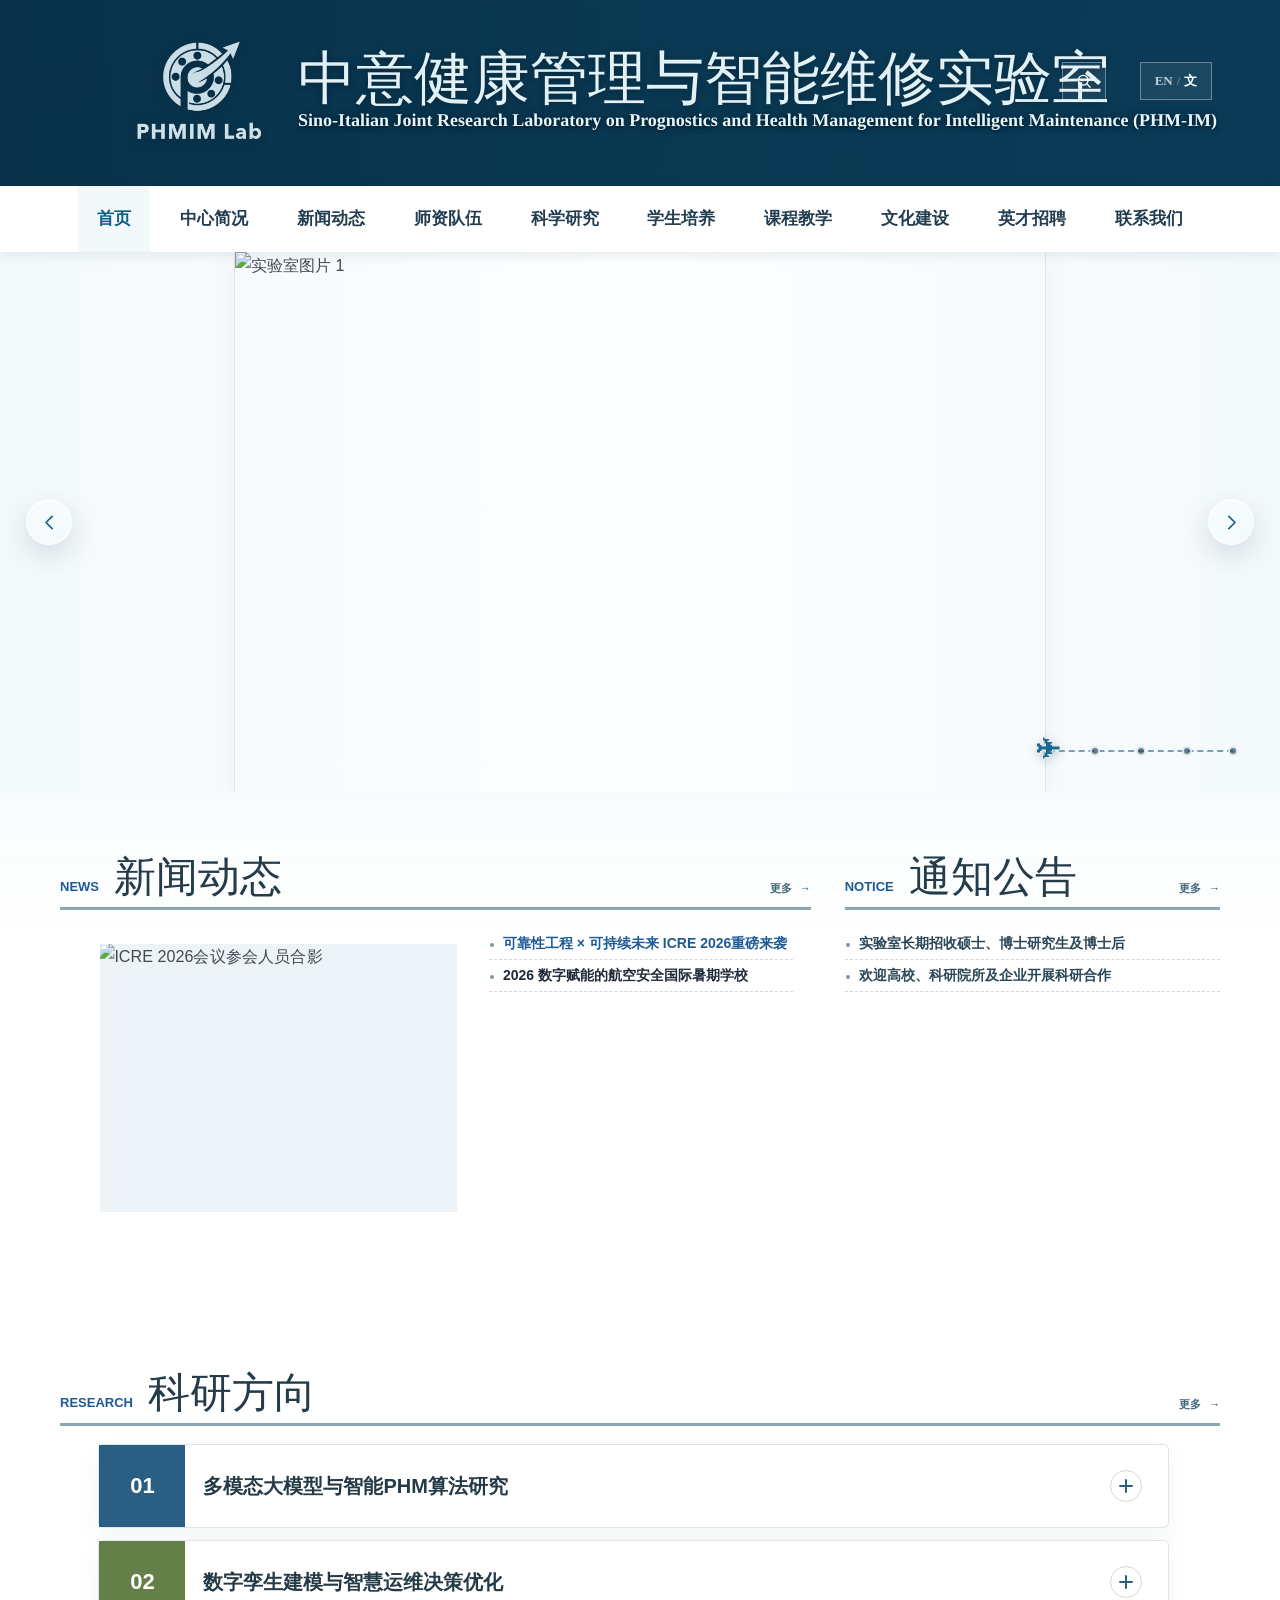
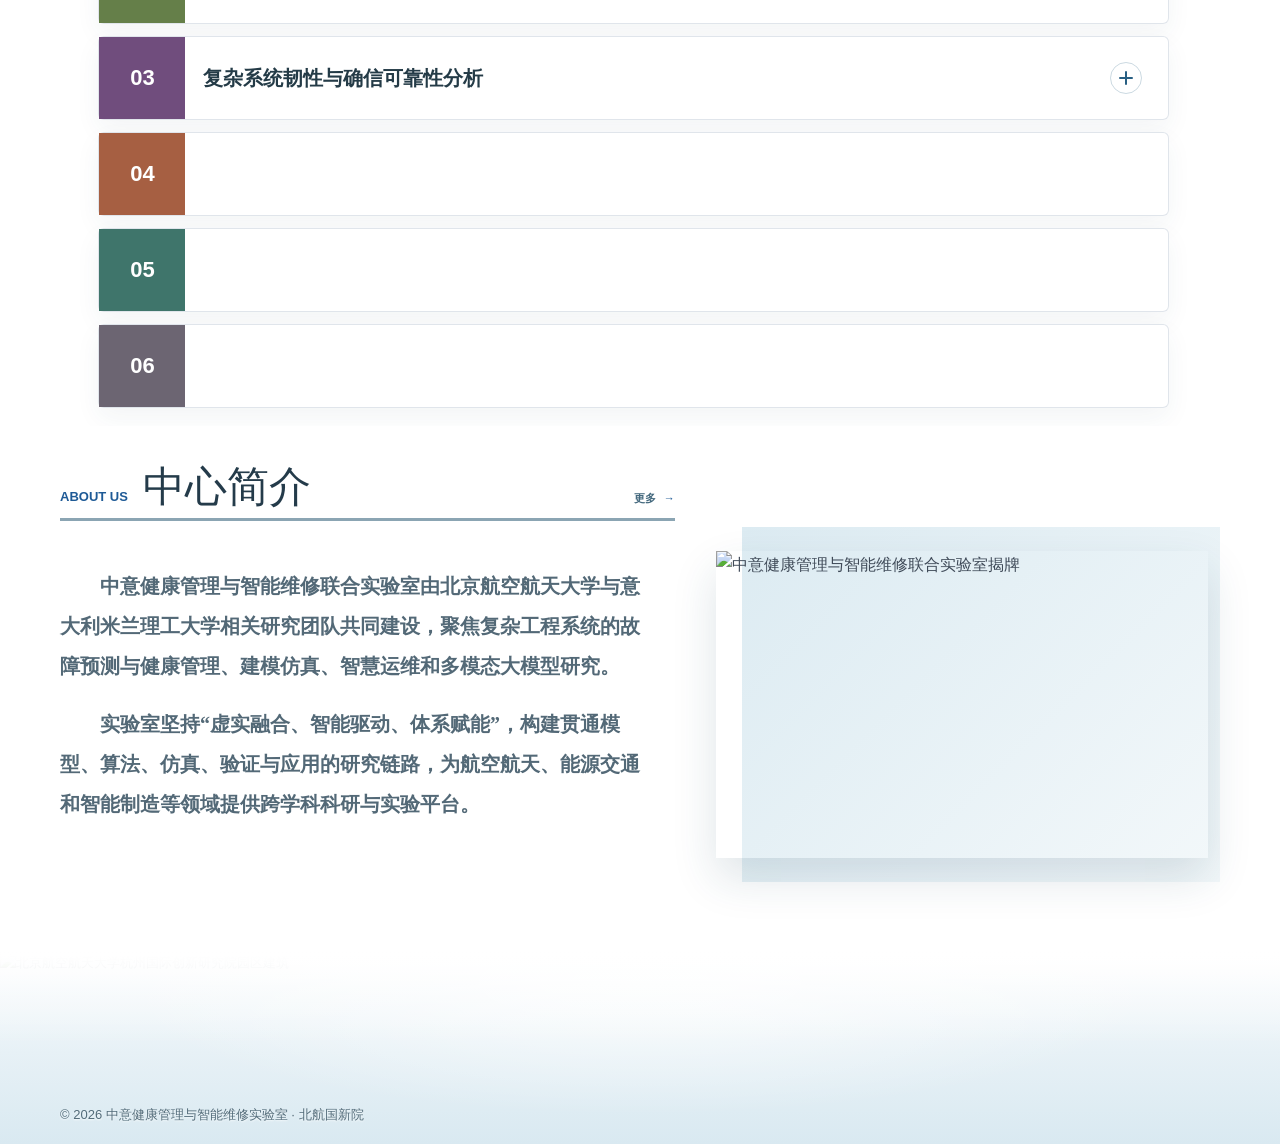
==== commit b3f99130: "Publish team homepage" ====
--- a/index.html
+++ b/index.html
@@ -8,8 +8,8 @@
   <link rel="preload" href="assets/fonts/ZhiMangXing-BrandSubset.ttf" as="font" type="font/ttf" crossorigin>
   <link rel="preload" href="assets/fonts/CormorantGaramond-BrandSubset.ttf" as="font" type="font/ttf" crossorigin>
   <link rel="preload" href="assets/fonts/MaShanZheng-HomeTitles.ttf" as="font" type="font/ttf" crossorigin>
-  <link rel="stylesheet" href="assets/css/styles.css?v=35">
-  <script src="assets/js/publications.js" defer></script>
+  <link rel="stylesheet" href="assets/css/styles.css?v=36">
+  <script src="assets/js/publications.js?v=2" defer></script>
   <script src="assets/js/content-data.js?v=9" defer></script>
   <script src="assets/js/site-config.js" defer></script>
   <script src="assets/js/site-search.js" defer></script>
@@ -17,14 +17,16 @@
   <script src="assets/js/site-navigation.js" defer></script>
   <script src="assets/js/scroll-reveal.js?v=2" defer></script>
   <script src="assets/js/research-topics.js?v=3" defer></script>
-  <script src="assets/js/main.js?v=20" defer></script>
+  <script src="assets/js/main.js?v=21" defer></script>
 </head>
 <body>
   <header class="site-header">
     <div class="brand-banner">
       <div class="brand-banner-inner">
         <a class="brand-identity" href="#home" data-page-link="home" aria-label="返回首页">
-          <span class="brand-logo-placeholder" aria-hidden="true">LOGO</span>
+          <span class="brand-logo-placeholder" aria-hidden="true">
+            <img src="image/logo.png" alt="">
+          </span>
           <span class="brand-name">
             <span class="brand-name-cn">中意健康管理与智能维修实验室</span>
             <span class="brand-name-en">Sino-Italian Joint Research Laboratory on Prognostics and Health Management for Intelligent Maintenance (PHM-IM)</span>
@@ -277,36 +279,21 @@
               <summary>
                 <span class="home-direction-number">04</span>
                 <h3></h3>
-                <span class="home-direction-toggle" aria-hidden="true"></span>
               </summary>
-              <div class="home-direction-detail">
-                <p>围绕低空飞行器、无人系统和新型运载平台，研究运行风险识别、健康监测、任务保障与安全评估方法，服务低空应用场景的可靠运行。</p>
-                <a href="#research-projects" data-page-link="research-projects">查看相关项目 <span aria-hidden="true">→</span></a>
-              </div>
             </details>
 
             <details class="home-direction-card" data-home-direction-card>
               <summary>
                 <span class="home-direction-number">05</span>
                 <h3></h3>
-                <span class="home-direction-toggle" aria-hidden="true"></span>
               </summary>
-              <div class="home-direction-detail">
-                <p>面向航空运维、智能制造和能源交通等场景，探索多智能体协同、知识驱动推理和自主任务规划，提升复杂系统运行维护的智能化水平。</p>
-                <a href="#research-projects" data-page-link="research-projects">查看相关项目 <span aria-hidden="true">→</span></a>
-              </div>
             </details>
 
             <details class="home-direction-card" data-home-direction-card>
               <summary>
                 <span class="home-direction-number">06</span>
                 <h3></h3>
-                <span class="home-direction-toggle" aria-hidden="true"></span>
               </summary>
-              <div class="home-direction-detail">
-                <p>依托中意联合实验室和产业合作基础，推进可靠性、维修性、保障性与PHM技术在重大工程系统中的验证、转化和国际协同研究。</p>
-                <a href="#research-cooperation" data-page-link="research-cooperation">查看科研合作 <span aria-hidden="true">→</span></a>
-              </div>
             </details>
           </div>
         </div>
--- a/assets/css/styles.css
+++ b/assets/css/styles.css
@@ -0,0 +1,6620 @@
+@font-face {
+  font-family: "Zhi Mang Xing";
+  src: url("../fonts/ZhiMangXing-BrandSubset.ttf") format("truetype");
+  font-style: normal;
+  font-weight: 400;
+  font-display: swap;
+}
+
+@font-face {
+  font-family: "Cormorant Garamond";
+  src: url("../fonts/CormorantGaramond-BrandSubset.ttf") format("truetype");
+  font-style: normal;
+  font-weight: 600;
+  font-display: swap;
+}
+
+@font-face {
+  font-family: "Ma Shan Zheng Home";
+  src: url("../fonts/MaShanZheng-HomeTitles.ttf") format("truetype");
+  font-style: normal;
+  font-weight: 400;
+  font-display: swap;
+}
+
+:root {
+  --navy: #163a5f;
+  --blue: #1e5a96;
+  --blue-light: #eaf2f8;
+  --ink: #1f2937;
+  --text: #3f4a58;
+  --muted: #6b7280;
+  --line: #e3e9ef;
+  --surface: #f5f8fb;
+  --white: #fff;
+
+  --color-primary: var(--blue);
+  --color-primary-dark: var(--navy);
+  --color-primary-light: var(--blue-light);
+  --color-text-primary: var(--ink);
+  --color-text-body: var(--text);
+  --color-text-muted: var(--muted);
+  --color-border: var(--line);
+  --color-surface: var(--surface);
+  --color-background: var(--white);
+
+  --font-body: -apple-system, BlinkMacSystemFont, "Segoe UI", "PingFang SC",
+    "Hiragino Sans GB", "Microsoft YaHei", Arial, sans-serif;
+  --font-heading: var(--font-body);
+  --font-brand-cn: "Zhi Mang Xing", "STKaiti", "KaiTi", serif;
+  --font-brand-en: "Cormorant Garamond", Georgia, "Times New Roman", serif;
+  --font-serif: "Songti SC", "STSong", "SimSun", serif;
+  --font-label: Arial, sans-serif;
+
+  --radius-xs: 2px;
+  --radius-sm: 3px;
+  --radius-md: 4px;
+  --radius-lg: 6px;
+  --radius-xl: 8px;
+  --radius-card: 12px;
+  --radius-card-lg: 14px;
+  --radius-circle: 50%;
+  --radius-pill: 999px;
+
+  --shadow-card: 0 8px 28px rgba(31, 41, 55, .045);
+  --shadow-card-hover: 0 14px 38px rgba(31, 41, 55, .08);
+  --shadow-panel: 0 7px 22px rgba(35, 57, 79, .055);
+  --shadow-panel-hover: 0 12px 28px rgba(35, 57, 79, .1);
+}
+
+* {
+  box-sizing: border-box;
+}
+
+html {
+  scroll-behavior: auto;
+  scroll-padding-top: 76px;
+}
+
+body {
+  margin: 0;
+  color: var(--color-text-body);
+  background: var(--color-background);
+  font-family: var(--font-body);
+  font-size: 16px;
+  line-height: 1.75;
+  -webkit-font-smoothing: antialiased;
+}
+
+a {
+  color: inherit;
+  text-decoration: none;
+}
+
+.section-shell {
+  width: min(1160px, calc(100% - 48px));
+  margin: 0 auto;
+}
+
+.page-panel {
+  display: none;
+}
+
+.page-panel.is-active {
+  display: block;
+  animation: pageFade .22s ease;
+}
+
+@keyframes pageFade {
+  from { opacity: 0; transform: translateY(5px); }
+  to { opacity: 1; transform: translateY(0); }
+}
+
+.home-research {
+  scroll-margin-top: 72px;
+  background: var(--color-background);
+}
+
+.research-intro {
+  width: min(100%, 900px);
+  margin-bottom: 28px;
+  margin-right: auto;
+  margin-left: auto;
+  padding: 0;
+  color: #2f3b49;
+  font-family: "Noto Serif CJK", "Source Han Serif SC", "Songti SC", serif;
+  font-size: 17px;
+  font-weight: 600;
+  line-height: 1.95;
+}
+
+.research-intro p {
+  margin-bottom: 16px;
+  text-indent: 2em;
+}
+
+.research-intro p:last-child {
+  margin-bottom: 0;
+}
+
+.research-intro strong,
+.research-outro strong {
+  color: var(--ink);
+  font-weight: 780;
+}
+
+.research-intro-lead {
+  display: block;
+  margin-top: 14px;
+  color: var(--ink);
+  font-weight: 600;
+  text-indent: 2em;
+}
+
+.research-topic-list {
+  display: grid;
+  grid-template-columns: repeat(3, minmax(0, 1fr));
+  gap: 20px;
+  width: 100%;
+  margin: 0 auto;
+}
+
+.research-topic-card {
+  position: relative;
+  overflow: hidden;
+  border: 1px solid var(--color-border);
+  border-radius: var(--radius-card);
+  background: var(--color-background);
+  box-shadow: var(--shadow-card);
+  transition: border-color .25s ease, box-shadow .25s ease;
+}
+
+.research-topic-card[open] {
+  grid-column: 1 / -1;
+}
+
+.research-topic-card:hover,
+.research-topic-card[open] {
+  border-color: rgba(30, 90, 150, .35);
+  box-shadow: var(--shadow-card-hover);
+}
+
+.research-topic-card summary {
+  display: grid;
+  grid-template-columns: minmax(0, 1fr);
+  gap: 14px;
+  align-items: start;
+  padding: 0 0 20px;
+  cursor: pointer;
+  list-style: none;
+}
+
+.research-topic-image {
+  display: block;
+  width: 100%;
+  height: 148px;
+  overflow: hidden;
+  background: linear-gradient(135deg, #edf3f6, #f7f9fa);
+}
+
+.research-topic-image img {
+  display: block;
+  width: 100%;
+  height: 100%;
+  object-fit: cover;
+  object-position: center;
+  transition: transform .4s ease;
+}
+
+.research-topic-card:hover .research-topic-image img {
+  transform: scale(1.025);
+}
+
+.research-topic-card[open] summary {
+  grid-template-columns: 190px minmax(0, 1fr) auto;
+  gap: 22px;
+  align-items: center;
+  padding: 18px;
+}
+
+.research-topic-card[open] .research-topic-image {
+  grid-column: 1;
+  grid-row: 1 / 3;
+  height: 150px;
+}
+
+.research-topic-card summary::-webkit-details-marker {
+  display: none;
+}
+
+.research-topic-number {
+  position: absolute;
+  z-index: 1;
+  top: 7px;
+  left: 14px;
+  color: rgba(22, 58, 95, .68);
+  text-shadow: 0 1px 4px rgba(255, 255, 255, .86);
+  font-size: 25px;
+  font-weight: 800;
+  letter-spacing: -.03em;
+  transform: scaleY(1.08);
+  transform-origin: top left;
+}
+
+.research-topic-copy {
+  min-width: 0;
+  padding: 0 18px;
+}
+
+.research-topic-card[open] .research-topic-copy {
+  grid-column: 2;
+  grid-row: 1;
+  padding: 0;
+}
+
+.research-topic-copy strong,
+.research-topic-copy small {
+  display: block;
+}
+
+.research-topic-copy strong {
+  color: var(--ink);
+  font-size: 20px;
+  font-weight: 780;
+  line-height: 1.45;
+}
+
+.research-topic-copy small {
+  margin-top: 6px;
+  color: #526170;
+  font-size: 14.5px;
+  line-height: 1.65;
+}
+
+.research-topic-action {
+  display: inline-flex;
+  align-items: center;
+  gap: 7px;
+  padding: 7px 12px;
+  border: 1px solid rgba(30, 90, 150, .24);
+  border-radius: var(--radius-pill);
+  color: var(--color-primary);
+  font-size: 13px;
+  font-weight: 750;
+  white-space: nowrap;
+  justify-self: start;
+  margin: 2px 18px 0;
+}
+
+.research-topic-card[open] .research-topic-action {
+  grid-column: 3;
+  grid-row: 1;
+  margin: 0;
+}
+
+.research-topic-action::after {
+  display: none;
+  content: "";
+}
+
+.research-topic-action-close {
+  display: none;
+}
+
+.research-topic-card[open] .research-topic-action-open {
+  display: none;
+}
+
+.research-topic-card[open] .research-topic-action-close {
+  display: inline;
+}
+
+.research-topic-card[open] .research-topic-action::after {
+  transform: rotate(180deg);
+}
+
+.research-topic-detail {
+  display: block;
+  overflow: hidden;
+  padding: 30px 30px 34px;
+  border-top: 1px solid var(--line);
+  color: #334155;
+  opacity: 1;
+}
+
+.research-topic-detail p {
+  line-height: 1.95;
+}
+
+.research-topic-detail-inner {
+  min-height: 0;
+  overflow: hidden;
+}
+
+.research-topic-detail-inner > :first-child {
+  margin-top: 0;
+}
+
+.research-topic-page[hidden] {
+  display: none;
+}
+
+.research-intro[hidden],
+.research-topic-list[hidden],
+.research-outro[hidden] {
+  display: none !important;
+}
+
+.research-topic-page {
+  animation: researchTopicPageIn .28s ease both;
+}
+
+@keyframes researchTopicPageIn {
+  from { opacity: 0; }
+  to { opacity: 1; }
+}
+
+.research-topic-page-back {
+  position: fixed;
+  z-index: 90;
+  right: 40px;
+  bottom: 28px;
+  margin: 0;
+  padding: 10px 17px;
+  border: 1px solid rgba(255, 255, 255, .46);
+  border-radius: 999px;
+  color: var(--blue);
+  background:
+    linear-gradient(135deg, rgba(255, 255, 255, .68), rgba(231, 241, 247, .48));
+  box-shadow:
+    inset 0 1px 0 rgba(255, 255, 255, .82),
+    inset 0 -1px 0 rgba(255, 255, 255, .2),
+    0 8px 24px rgba(31, 41, 55, .12);
+  -webkit-backdrop-filter: blur(9px) saturate(150%);
+  backdrop-filter: blur(9px) saturate(150%);
+  font: inherit;
+  font-size: 14px;
+  font-weight: 750;
+  cursor: pointer;
+  transition: background .2s ease, transform .2s ease;
+}
+
+.research-topic-page-back:hover {
+  background:
+    linear-gradient(135deg, #fff, rgba(229, 241, 247, .9));
+  transform: translateY(-2px);
+}
+
+.research-topic-page-header {
+  display: flex;
+  flex-wrap: wrap;
+  align-items: baseline;
+  justify-content: space-between;
+  gap: 10px 16px;
+  margin-bottom: 26px;
+}
+
+.research-topic-page-header h2 {
+  margin: 0;
+  color: var(--ink);
+  font-size: 28px;
+  line-height: 1.4;
+}
+
+.research-topic-page-header p {
+  margin: 0 0 0 auto;
+  color: #5d7180;
+  font-size: 14.5px;
+  line-height: 1.75;
+  text-align: right;
+  white-space: nowrap;
+}
+
+.research-topic-page-content {
+  color: #334155;
+  font-size: 16.5px;
+  line-height: 1.95;
+}
+
+.research-topic-page-content > :first-child {
+  margin-top: 0;
+}
+
+.research-topic-page-content p {
+  margin: 0 0 20px;
+  font-family: "Noto Serif CJK", "Source Han Serif SC", "Songti SC", serif;
+  font-weight: 600;
+  text-indent: 2em;
+}
+
+.research-topic-page-content p > strong:first-child {
+  display: block;
+  position: relative;
+  margin-bottom: 14px;
+  padding-bottom: 10px;
+  border-bottom: 1px solid var(--line);
+  color: #274f67;
+  font-family: var(--font-body);
+  font-size: 18px;
+  font-weight: 700;
+  line-height: 1.55;
+  text-indent: 0;
+}
+
+.research-topic-paragraph-body {
+  display: block;
+  text-indent: 2em;
+}
+
+.research-topic-section {
+  padding-top: 14px;
+}
+
+.research-topic-page-content p > strong:first-child::after {
+  position: absolute;
+  bottom: -2px;
+  left: 0;
+  width: 48px;
+  height: 3px;
+  border-radius: 3px;
+  background: var(--blue);
+  content: "";
+}
+
+.research-outro {
+  width: min(100%, 900px);
+  margin: 28px auto 0 !important;
+  color: #334155;
+  font-family: "Noto Serif CJK", "Source Han Serif SC", "Songti SC", serif;
+  font-size: 16.5px;
+  font-weight: 600;
+  line-height: 1.9;
+  text-indent: 2em;
+}
+
+.research-collapse-button {
+  position: fixed;
+  z-index: 90;
+  right: max(24px, calc((100vw - 1180px) / 2));
+  bottom: 28px;
+  display: inline-flex;
+  align-items: center;
+  gap: 8px;
+  padding: 10px 17px;
+  border: 1px solid rgba(255, 255, 255, .48);
+  border-radius: 999px;
+  color: var(--blue);
+  background:
+    linear-gradient(135deg, rgba(255, 255, 255, .38), rgba(255, 255, 255, .13));
+  box-shadow:
+    inset 0 1px 0 rgba(255, 255, 255, .66),
+    0 10px 30px rgba(31, 41, 55, .12);
+  -webkit-backdrop-filter: blur(9px) saturate(150%);
+  backdrop-filter: blur(9px) saturate(150%);
+  font: inherit;
+  font-size: 14px;
+  font-weight: 750;
+  cursor: pointer;
+  opacity: 0;
+  pointer-events: none;
+  transform: translateY(14px) scale(.96);
+  transition: opacity .25s ease, transform .25s ease, background .2s ease;
+}
+
+.research-collapse-button.is-visible {
+  opacity: 1;
+  pointer-events: auto;
+  transform: translateY(0) scale(1);
+}
+
+.research-collapse-button:hover {
+  background:
+    linear-gradient(135deg, rgba(255, 255, 255, .56), rgba(255, 255, 255, .2));
+}
+
+.research-collapse-button span {
+  font-size: 16px;
+  line-height: 1;
+}
+
+.research-figure {
+  width: min(100%, 900px);
+  margin: 38px auto 8px;
+  padding: 18px;
+  border: 1px solid var(--line);
+  border-radius: 8px;
+  background: var(--white);
+}
+
+.research-figure img {
+  display: block;
+  width: 100%;
+  height: auto;
+  margin: 0 auto;
+}
+
+.js-ready .reveal-on-scroll {
+  opacity: 0;
+  transform: translateY(34px);
+  transition: opacity .7s ease, transform .7s cubic-bezier(.22, 1, .36, 1);
+  transition-delay: var(--reveal-delay, 0ms);
+}
+
+.js-ready .reveal-on-scroll.is-visible {
+  opacity: 1;
+  transform: translateY(0);
+}
+
+@media (prefers-reduced-motion: reduce) {
+  .js-ready .reveal-on-scroll {
+    opacity: 1;
+    transform: none;
+    transition: none;
+  }
+
+  .lab-slide,
+  .lab-slide img {
+    transition: none;
+  }
+
+  .home-hero-carousel .lab-slide.is-active {
+    animation: none;
+  }
+
+  .site-header.is-nav-compact .navbar {
+    animation: none !important;
+  }
+}
+
+.content-page {
+  min-height: calc(100vh - 128px);
+  padding: 54px 0 96px;
+  background: var(--white);
+}
+
+.page-shell {
+  width: min(980px, calc(100% - 48px));
+  margin: 0 auto;
+}
+
+.page-header {
+  margin-bottom: 45px;
+  padding-bottom: 24px;
+  border-bottom: 1px solid var(--line);
+}
+
+.page-header h1 {
+  margin: 0;
+  color: var(--ink);
+  font-size: clamp(34px, 4vw, 48px);
+  line-height: 1.25;
+}
+
+.prose {
+  color: var(--text);
+  font-size: 16.5px;
+  line-height: 1.9;
+}
+
+.prose h2 {
+  position: relative;
+  margin: 58px 0 22px;
+  padding-left: 16px;
+  font-size: 27px;
+}
+
+.prose h2:first-child {
+  margin-top: 0;
+}
+
+.prose h2::before {
+  position: absolute;
+  top: .15em;
+  bottom: .15em;
+  left: 0;
+  width: 4px;
+  border-radius: 2px;
+  background: var(--blue);
+  content: "";
+}
+
+.prose h3 {
+  margin: 38px 0 14px;
+  color: var(--ink);
+  font-size: 21px;
+}
+
+.prose h4 {
+  margin: 28px 0 10px;
+  color: var(--blue);
+  font-size: 17px;
+}
+
+.prose p {
+  margin: 0 0 19px;
+}
+
+.prose a {
+  color: var(--blue);
+  text-decoration: underline;
+  text-underline-offset: 3px;
+}
+
+.prose ul,
+.prose ol {
+  margin: 10px 0 22px;
+  padding-left: 28px;
+}
+
+.prose li {
+  margin: 8px 0;
+}
+
+.page-lead {
+  max-width: 760px;
+  margin: 0 0 42px;
+  color: var(--muted);
+  font-size: 17px;
+}
+
+.education-feature {
+  margin-bottom: 72px;
+  scroll-margin-top: 150px;
+}
+
+.education-subnav {
+  position: sticky;
+  z-index: 20;
+  top: 84px;
+  display: inline-flex;
+  gap: 5px;
+  margin: 0 0 42px;
+  padding: 5px;
+  overflow: hidden;
+  border: 1px solid rgba(255, 255, 255, .46);
+  border-radius: 999px;
+  background:
+    linear-gradient(135deg, rgba(255, 255, 255, .34), rgba(255, 255, 255, .1));
+  box-shadow:
+    inset 0 1px 0 rgba(255, 255, 255, .62),
+    inset 0 -1px 0 rgba(255, 255, 255, .18),
+    0 8px 24px rgba(31, 41, 55, .07);
+  -webkit-backdrop-filter: blur(8px) saturate(145%);
+  backdrop-filter: blur(8px) saturate(145%);
+}
+
+.education-subnav button {
+  padding: 7px 18px;
+  border: 0;
+  border-radius: 999px;
+  color: var(--muted);
+  background: transparent;
+  font: inherit;
+  font-size: 14px;
+  font-weight: 700;
+  cursor: pointer;
+  transition: color .2s ease, background .2s ease, box-shadow .2s ease;
+}
+
+.education-subnav button:hover,
+.education-subnav button.is-active {
+  color: var(--blue);
+  background: rgba(255, 255, 255, .24);
+  box-shadow:
+    inset 0 0 0 1px rgba(30, 90, 150, .22),
+    0 2px 8px rgba(31, 41, 55, .05);
+}
+
+.education-section-title {
+  position: relative;
+  margin: 0 0 28px !important;
+  padding: 0 0 16px !important;
+  border-bottom: 1px solid var(--line);
+  color: var(--ink);
+  font-size: 29px !important;
+}
+
+.education-section-title::before {
+  display: none !important;
+}
+
+.education-section-title::after {
+  position: absolute;
+  bottom: -2px;
+  left: 0;
+  width: 58px;
+  height: 3px;
+  border-radius: 3px;
+  background: var(--blue);
+  content: "";
+}
+
+.student-summary {
+  margin-bottom: 26px !important;
+  color: var(--muted);
+  font-family: "Noto Serif CJK", "Source Han Serif SC", "Songti SC", serif;
+  font-size: 17px;
+  font-weight: 600;
+  text-indent: 2em;
+}
+
+.student-subheading {
+  margin: 0 0 18px !important;
+  color: var(--ink);
+  font-size: 21px !important;
+}
+
+.student-group + .student-group {
+  margin-top: 34px;
+}
+
+.student-group-title {
+  display: flex;
+  align-items: center;
+  gap: 10px;
+  margin: 0 0 14px !important;
+  color: #40536a;
+  font-size: 14px !important;
+  font-weight: 750;
+  letter-spacing: .08em;
+}
+
+.student-group-title::after {
+  flex: 1;
+  height: 1px;
+  background: var(--line);
+  content: "";
+}
+
+.student-grid {
+  display: grid;
+  grid-template-columns: repeat(3, minmax(0, 1fr));
+  gap: 14px;
+  margin: 0 !important;
+  padding: 0 !important;
+  list-style: none;
+}
+
+.student-grid li {
+  margin: 0;
+  border: 0;
+}
+
+.student-card {
+  display: grid;
+  grid-template-columns: 88px minmax(0, 1fr);
+  gap: 14px;
+  min-height: 112px;
+  padding: 12px;
+  border: 1px solid rgba(37, 75, 114, .12);
+  border-radius: 14px;
+  color: inherit !important;
+  background: rgba(255, 255, 255, .68);
+  box-shadow: 0 7px 22px rgba(35, 57, 79, .055);
+  text-decoration: none !important;
+  transition: transform .22s ease, border-color .22s ease, box-shadow .22s ease;
+}
+
+.student-card:hover {
+  border-color: rgba(30, 90, 150, .3);
+  box-shadow: 0 12px 28px rgba(35, 57, 79, .1);
+  transform: translateY(-2px);
+}
+
+.student-card img {
+  width: 88px;
+  height: 96px;
+  border-radius: 10px;
+  background: #fff;
+  object-fit: contain;
+  object-position: center;
+}
+
+.student-card-body {
+  min-width: 0;
+}
+
+.student-card-name {
+  display: block;
+  margin: 2px 0 6px;
+  color: var(--ink);
+  font-size: 17px;
+  font-weight: 760;
+  line-height: 1.35;
+}
+
+.student-card-meta,
+.student-card-email,
+.student-card-grade,
+.student-card-advisor {
+  display: block;
+  color: var(--muted);
+  font-size: 12.5px;
+  line-height: 1.55;
+}
+
+.student-card-link {
+  display: inline-block;
+  margin-top: 7px;
+  color: var(--blue);
+  font-size: 12.5px;
+  font-weight: 700;
+}
+
+.recruitment-section {
+  scroll-margin-top: 150px;
+}
+
+.recruitment-section {
+  color: #45515f;
+  font-size: 16.5px;
+  line-height: 1.95;
+}
+
+.recruitment-section > .education-section-title {
+  margin-bottom: 38px !important;
+  font-size: 31px !important;
+}
+
+.recruitment-section > h2:not(.education-section-title) {
+  margin: 66px 0 24px 14px;
+  padding: 0;
+  border-bottom: 0;
+  color: var(--ink);
+  font-size: 23px;
+  letter-spacing: .01em;
+  line-height: 1.45;
+}
+
+.recruitment-section > .education-section-title + h2 {
+  margin-top: 0;
+}
+
+.recruitment-section > h2:not(.education-section-title)::before {
+  display: none;
+}
+
+.recruitment-section > h3 {
+  margin: 32px 0 10px 14px;
+  color: #274b70;
+  font-size: 18px;
+  line-height: 1.55;
+}
+
+.recruitment-section > p {
+  margin-left: 14px;
+  margin-bottom: 17px;
+}
+
+.recruitment-section > ul,
+.recruitment-section > ol {
+  margin: 8px 0 26px 14px;
+  padding-left: 30px;
+}
+
+.recruitment-section > ul li,
+.recruitment-section > ol li {
+  margin: 4px 0;
+  padding-left: 3px;
+  line-height: 1.82;
+}
+
+.recruitment-section li::marker {
+  color: var(--blue);
+  font-weight: 700;
+}
+
+.recruitment-section strong {
+  color: var(--ink);
+  font-weight: 750;
+}
+
+.recruitment-section a {
+  overflow-wrap: anywhere;
+}
+
+.recruitment-section > .recruitment-conclusion {
+  margin-top: 50px;
+  padding-top: 28px;
+  border-top: 1px solid var(--line);
+  color: #2f3b49;
+  font-size: 18px;
+  font-weight: 520;
+  line-height: 1.9;
+}
+
+.recruitment-section > .recruitment-invitation {
+  margin-top: 20px;
+  color: #274b70;
+  font-size: 19px;
+  font-weight: 700;
+  line-height: 1.85;
+}
+
+.info-grid {
+  display: grid;
+  grid-template-columns: repeat(2, minmax(0, 1fr));
+  gap: 1px;
+  margin: 28px 0 40px;
+  overflow: hidden;
+  border: 1px solid var(--line);
+  background: var(--line);
+}
+
+.info-grid p {
+  margin: 0;
+  padding: 14px 17px;
+  background: var(--white);
+}
+
+.info-grid strong {
+  color: var(--ink);
+}
+
+.content-card {
+  margin: 24px 0;
+  padding: 24px 26px;
+  border: 1px solid var(--line);
+  border-radius: 6px;
+  background: var(--white);
+}
+
+.lab-introduction {
+  color: #334155;
+  margin-bottom: 88px;
+  font-family: "Noto Serif CJK", "Source Han Serif SC", "Songti SC", serif;
+  font-weight: 600;
+  scroll-margin-top: 150px;
+}
+
+.lab-introduction > h2 {
+  margin-bottom: 26px;
+}
+
+.lab-introduction > p {
+  line-height: 1.95;
+  text-indent: 2em;
+}
+
+.lab-figure {
+  width: min(100%, 940px);
+  margin: 34px auto 42px;
+}
+
+.lab-figure img {
+  display: block;
+  width: 100%;
+  height: auto;
+}
+
+.lab-subnav {
+  max-width: 100%;
+  overflow-x: auto;
+  scrollbar-width: none;
+}
+
+.lab-subnav::-webkit-scrollbar {
+  display: none;
+}
+
+.lab-subnav button {
+  flex: 0 0 auto;
+}
+
+.personnel-section {
+  scroll-margin-top: 150px;
+}
+
+.personnel-section + .personnel-section {
+  margin-top: 88px;
+}
+
+.personnel-section-title {
+  position: relative;
+  margin: 0 0 22px;
+  padding-bottom: 16px;
+  border-bottom: 1px solid var(--line);
+  color: var(--ink);
+  font-size: 30px;
+  letter-spacing: -.02em;
+}
+
+.personnel-section-title::after {
+  position: absolute;
+  bottom: -2px;
+  left: 0;
+  width: 58px;
+  height: 3px;
+  border-radius: 3px;
+  background: var(--blue);
+  content: "";
+}
+
+.personnel-list {
+  border-top: 1px solid var(--line);
+}
+
+.personnel-card {
+  display: grid;
+  grid-template-columns: 210px minmax(0, 1fr);
+  gap: 42px;
+  align-items: start;
+  padding: 38px 0;
+  border-bottom: 1px solid var(--line);
+}
+
+.personnel-photo {
+  display: block;
+  width: 210px;
+  aspect-ratio: 4 / 5;
+  border-radius: 7px;
+  background: #fff;
+  object-fit: cover;
+  object-position: center top;
+}
+
+.personnel-role {
+  margin: 1px 0 8px;
+  color: var(--blue);
+  font-size: 14px;
+  font-weight: 750;
+  letter-spacing: .04em;
+}
+
+.personnel-name {
+  margin: 0 0 17px;
+  color: var(--ink);
+  font-size: 28px;
+  line-height: 1.25;
+}
+
+.personnel-name span {
+  margin-left: 8px;
+  color: #8a96a3;
+  font-size: 15px;
+  font-weight: 600;
+}
+
+.personnel-bio,
+.personnel-research,
+.personnel-email,
+.personnel-placeholder {
+  margin: 0 0 13px;
+  color: #526171;
+  font-size: 15.5px;
+  line-height: 1.85;
+}
+
+.personnel-research strong {
+  color: #334155;
+}
+
+.personnel-email strong {
+  color: #334155;
+}
+
+.personnel-placeholder {
+  color: #98a2ae;
+}
+
+.personnel-links {
+  display: flex;
+  flex-wrap: wrap;
+  gap: 9px;
+  margin-top: 20px;
+}
+
+.personnel-links a {
+  display: inline-flex;
+  align-items: center;
+  min-height: 34px;
+  padding: 0 13px;
+  border: 1px solid #ccdae6;
+  border-radius: 999px;
+  color: #315e7e;
+  background: #fff;
+  font-size: 13px;
+  font-weight: 700;
+  text-decoration: none;
+  transition: border-color .2s ease, color .2s ease, background .2s ease;
+}
+
+.personnel-links a:hover {
+  border-color: #8fb1c9;
+  color: #174f75;
+  background: #f5f9fc;
+}
+
+.personnel-links .personnel-link-primary {
+  border-color: var(--blue);
+  color: #fff;
+  background: var(--blue);
+}
+
+.personnel-links .personnel-link-primary:hover {
+  border-color: #174f75;
+  color: #fff;
+  background: #174f75;
+}
+
+.lab-module-list {
+  margin: 16px 0 34px !important;
+  padding-left: 30px !important;
+}
+
+.lab-module-list li {
+  margin: 0 !important;
+  padding: 8px 0 8px 6px;
+  line-height: 1.9;
+}
+
+.lab-module-list li::marker {
+  color: var(--blue);
+  font-weight: 800;
+}
+
+.lab-module-list strong,
+.lab-mode-list strong {
+  color: var(--ink);
+  font-weight: 760;
+}
+
+.lab-mode-list {
+  margin-top: 10px !important;
+}
+
+.site-header {
+  position: sticky;
+  z-index: 100;
+  top: 0;
+  border-bottom: 1px solid rgba(227, 233, 239, .9);
+  background: rgba(255, 255, 255, .94);
+  backdrop-filter: blur(14px);
+}
+
+.navbar {
+  display: flex;
+  align-items: center;
+  width: min(1240px, calc(100% - 40px));
+  min-height: 70px;
+  margin: 0 auto;
+}
+
+.site-brand {
+  display: flex;
+  flex: 0 0 250px;
+  align-items: center;
+  width: 250px;
+  height: 54px;
+  margin-right: auto;
+  padding: 7px 0;
+  overflow: hidden;
+  border: 0;
+  border-radius: 0;
+  background: transparent;
+}
+
+.site-brand-logo {
+  display: block;
+  width: 225px;
+  max-width: none;
+  height: auto;
+  filter: brightness(0) saturate(100%) invert(17%) sepia(39%) saturate(1793%)
+    hue-rotate(174deg) brightness(88%) contrast(101%);
+}
+
+.nav-links {
+  display: flex;
+  align-items: center;
+  gap: 4px;
+}
+
+.nav-links a {
+  position: relative;
+  padding: 23px 13px 21px;
+  color: #344150;
+  font-size: 15px;
+  font-weight: 700;
+  white-space: nowrap;
+}
+
+.nav-links a::after {
+  position: absolute;
+  right: 13px;
+  bottom: 16px;
+  left: 13px;
+  height: 2px;
+  background: var(--blue);
+  content: "";
+  opacity: 0;
+  transform: scaleX(.4);
+  transition: opacity .2s ease, transform .2s ease;
+}
+
+.nav-links a:hover,
+.nav-links a.is-active {
+  color: var(--blue);
+}
+
+.nav-links a:hover::after,
+.nav-links a.is-active::after {
+  opacity: 1;
+  transform: scaleX(1);
+}
+
+.language-switch {
+  display: flex;
+  align-items: center;
+  gap: 6px;
+  margin-left: 22px;
+  color: #a0a7b1;
+  font-size: 14px;
+  white-space: nowrap;
+}
+
+.language-switch .is-active {
+  color: var(--blue);
+  font-weight: 700;
+}
+
+.nav-toggle {
+  display: none;
+}
+
+.hero {
+  position: relative;
+  overflow: hidden;
+  padding: 28px 0 0;
+  background: var(--white);
+}
+
+.hero > .section-shell {
+  width: 100%;
+}
+
+.hero-frame {
+  position: relative;
+  min-height: 520px;
+  padding:
+    76px max(28px, calc((100vw - 1160px) / 2 + 24px))
+    68px;
+  overflow: hidden;
+  border-radius: 0;
+  background:
+    radial-gradient(circle at 82% 18%, rgba(85, 178, 219, .22), transparent 31%),
+    radial-gradient(circle at 15% 100%, rgba(93, 166, 211, .18), transparent 35%),
+    linear-gradient(132deg, #f2f8fb 0%, #e4f1f7 54%, #dbeaf3 100%);
+  box-shadow: none;
+  -webkit-mask-image: linear-gradient(
+    to bottom,
+    transparent 0%,
+    #000 8%,
+    #000 92%,
+    transparent 100%
+  );
+  mask-image: linear-gradient(
+    to bottom,
+    transparent 0%,
+    #000 8%,
+    #000 92%,
+    transparent 100%
+  );
+}
+
+.hero-frame::before {
+  position: absolute;
+  inset: 0;
+  background-image:
+    linear-gradient(rgba(20, 82, 127, .055) 1px, transparent 1px),
+    linear-gradient(90deg, rgba(20, 82, 127, .055) 1px, transparent 1px);
+  background-size: 42px 42px;
+  content: "";
+  -webkit-mask-image: linear-gradient(90deg, #000 0%, rgba(0, 0, 0, .72) 62%, transparent);
+  mask-image: linear-gradient(90deg, #000 0%, rgba(0, 0, 0, .72) 62%, transparent);
+}
+
+.hero-frame::after {
+  position: absolute;
+  top: -130px;
+  right: -100px;
+  width: 470px;
+  height: 470px;
+  border: 1px solid rgba(35, 105, 153, .13);
+  border-radius: 50%;
+  box-shadow:
+    0 0 0 70px rgba(42, 120, 168, .025),
+    0 0 0 145px rgba(42, 120, 168, .018);
+  content: "";
+}
+
+.hero-backdrop {
+  position: absolute;
+  z-index: 1;
+  right: 8%;
+  bottom: 13%;
+  width: 170px;
+  height: 170px;
+  border: 1px solid rgba(38, 112, 160, .18);
+  border-radius: 50%;
+}
+
+.hero-backdrop::before,
+.hero-backdrop::after {
+  position: absolute;
+  border-radius: 50%;
+  background: #318bb9;
+  box-shadow: 0 0 18px rgba(49, 139, 185, .35);
+  content: "";
+}
+
+.hero-backdrop::before {
+  top: 18px;
+  left: 23px;
+  width: 7px;
+  height: 7px;
+}
+
+.hero-backdrop::after {
+  right: 13px;
+  bottom: 31px;
+  width: 5px;
+  height: 5px;
+}
+
+.hero-content {
+  position: relative;
+  z-index: 2;
+  max-width: 850px;
+}
+
+.eyebrow {
+  margin: 0 0 12px;
+  color: #2879aa;
+  font-size: 13px;
+  font-weight: 800;
+  letter-spacing: .16em;
+}
+
+.eyebrow-line,
+.hero-lead-line {
+  display: block;
+}
+
+.eyebrow-line {
+  margin-top: 3px;
+}
+
+.section-kicker {
+  margin: 0 0 12px;
+  color: var(--blue);
+  font-size: 13px;
+  font-weight: 800;
+  letter-spacing: .14em;
+}
+
+.hero h1 {
+  max-width: 820px;
+  margin: 0;
+  color: #153b5b;
+  font-size: clamp(34px, 4vw, 52px);
+  font-weight: 780;
+  letter-spacing: -.025em;
+  line-height: 1.2;
+}
+
+.hero-lead {
+  max-width: 790px;
+  margin: 24px 0 0;
+  color: #496276;
+  font-size: 18px;
+  line-height: 1.9;
+}
+
+.hero-keywords {
+  display: flex;
+  flex-wrap: wrap;
+  gap: 9px;
+  margin: 25px 0 0;
+  padding: 0;
+  list-style: none;
+}
+
+.hero-keywords li {
+  padding: 5px 11px;
+  border: 1px solid rgba(42, 112, 160, .18);
+  border-radius: 999px;
+  color: #315e7e;
+  background: rgba(255, 255, 255, .38);
+  font-size: 12px;
+  font-weight: 700;
+  letter-spacing: .04em;
+}
+
+.hero-actions {
+  display: flex;
+  flex-wrap: wrap;
+  gap: 11px;
+  margin-top: 32px;
+}
+
+.button {
+  display: inline-flex;
+  align-items: center;
+  justify-content: center;
+  gap: 9px;
+  min-height: 43px;
+  padding: 0 17px;
+  border: 1px solid rgba(34, 102, 150, .2);
+  border-radius: 6px;
+  color: #285676;
+  background: rgba(255, 255, 255, .42);
+  -webkit-backdrop-filter: blur(8px);
+  backdrop-filter: blur(8px);
+  font-size: 14px;
+  font-weight: 700;
+  transition: transform .2s ease, border-color .2s ease, background .2s ease;
+}
+
+.button:hover {
+  transform: translateY(-2px);
+  border-color: rgba(34, 102, 150, .42);
+  background: rgba(255, 255, 255, .72);
+}
+
+.button-primary,
+.button-secondary {
+  border-color: rgba(35, 80, 110, .16);
+  color: #234b66;
+  background: rgba(255, 255, 255, .58);
+  box-shadow:
+    inset 0 1px 0 rgba(255, 255, 255, .9),
+    0 6px 18px rgba(28, 70, 100, .07);
+}
+
+.button-primary:hover,
+.button-secondary:hover {
+  border-color: rgba(35, 80, 110, .28);
+  color: #173f5b;
+  background: rgba(255, 255, 255, .86);
+  box-shadow:
+    inset 0 1px 0 #fff,
+    0 9px 24px rgba(28, 70, 100, .11);
+}
+
+.home-news {
+  padding: 72px 0 92px;
+}
+
+.home-news-heading {
+  display: flex;
+  align-items: baseline;
+  gap: 16px;
+  margin-bottom: 25px;
+}
+
+.home-news-heading p {
+  margin: 0;
+  color: var(--blue);
+  font-size: 13px;
+  font-weight: 800;
+  letter-spacing: .18em;
+}
+
+.home-news-heading h2 {
+  font-size: 30px;
+}
+
+.news-list {
+  border-top: 1px solid var(--line);
+}
+
+.news-item {
+  display: grid;
+  grid-template-columns: 145px minmax(0, 1fr) auto;
+  gap: 30px;
+  align-items: center;
+  padding: 27px 2px;
+  border-bottom: 1px solid var(--line);
+}
+
+.news-meta {
+  color: var(--muted);
+  font-size: 14px;
+  line-height: 1.7;
+}
+
+.news-meta time,
+.news-meta span {
+  display: block;
+}
+
+.news-meta time {
+  color: var(--blue);
+  font-weight: 750;
+}
+
+.news-copy h3 {
+  margin: 0 0 7px;
+  color: var(--ink);
+  font-size: 18px;
+  line-height: 1.5;
+}
+
+.news-copy p {
+  margin: 0;
+  color: var(--muted);
+  line-height: 1.75;
+}
+
+.news-link {
+  color: var(--blue);
+  font-size: 14px;
+  font-weight: 750;
+  white-space: nowrap;
+}
+
+.news-link:hover {
+  text-decoration: underline;
+  text-underline-offset: 4px;
+}
+
+.home-content-section {
+  padding: 82px 0;
+}
+
+.home-block-heading {
+  display: flex;
+  align-items: flex-end;
+  justify-content: space-between;
+  gap: 28px;
+  margin-bottom: 34px;
+}
+
+.home-block-heading-main {
+  display: flex;
+  align-items: baseline;
+  gap: 15px;
+}
+
+.home-block-heading-main small {
+  color: var(--blue);
+  font-family: Arial, sans-serif;
+  font-size: 13px;
+  font-weight: 900;
+  letter-spacing: 0;
+  transform: translateY(3px);
+}
+
+.home-block-heading-main h2 {
+  font-size: clamp(28px, 3vw, 38px);
+}
+
+html[lang^="zh"] :is(
+  #home-news-title,
+  #home-notice-title,
+  #home-directions-title,
+  #home-about-title
+) {
+  color: #243b4a;
+  font-family: "Ma Shan Zheng Home", "STKaiti", "KaiTi", serif;
+  font-size: 42px;
+  font-weight: 400;
+  letter-spacing: 0;
+  line-height: 1.15;
+  transform: translateY(3px);
+}
+
+.home-more {
+  display: inline-flex;
+  align-items: center;
+  gap: 8px;
+  color: #43687d;
+  font-size: 14px;
+  font-weight: 700;
+  white-space: nowrap;
+}
+
+.home-more::after {
+  color: var(--blue);
+  content: "→";
+  transition: transform .2s ease;
+}
+
+.home-more:hover {
+  color: var(--blue);
+}
+
+.home-more:hover::after {
+  transform: translateX(4px);
+}
+
+.home-information {
+  padding-top: 58px;
+  padding-bottom: 56px;
+  background:
+    linear-gradient(180deg, rgba(246, 250, 252, .7), #fff 34%),
+    #fff;
+}
+
+.home-information-grid {
+  display: grid;
+  grid-template-columns: minmax(0, 2fr) minmax(280px, 1fr);
+  gap: 34px;
+}
+
+.home-information-news {
+  min-width: 0;
+}
+
+.home-information .home-block-heading {
+  margin-bottom: 18px;
+  padding-bottom: 9px;
+  border-bottom: 3px solid #8ba5b3;
+}
+
+.home-information .home-more,
+.home-directions .home-more,
+.home-about .home-more {
+  font-size: 11px;
+}
+
+.home-directions .home-block-heading,
+.home-about .home-block-heading {
+  width: 53%;
+  margin-bottom: 18px;
+  padding-bottom: 9px;
+  border-bottom: 3px solid #8ba5b3;
+}
+
+.home-news-board {
+  display: grid;
+  grid-template-columns: minmax(380px, 1.18fr) minmax(0, .82fr);
+  gap: 10px;
+  align-items: start;
+}
+
+.home-news-cover {
+  position: relative;
+  aspect-ratio: 4 / 3;
+  overflow: hidden;
+  background: #edf3f6;
+}
+
+.home-news-cover img {
+  position: absolute;
+  inset: 0;
+  width: 100%;
+  height: 100%;
+  object-fit: cover;
+  opacity: 0;
+  transition: opacity .24s ease, transform .35s ease;
+}
+
+.home-news-cover img.is-active {
+  opacity: 1;
+  transform: scale(1.01);
+}
+
+.home-news-list {
+  display: grid;
+  align-content: start;
+  transform: translateX(-18px);
+}
+
+.home-news-entry {
+  display: block;
+  position: relative;
+  min-width: 0;
+  padding: 4px 0 4px 14px;
+  border-bottom: 1px dashed #cfd9e1;
+  outline: none;
+}
+
+.home-news-entry::before {
+  position: absolute;
+  top: .92em;
+  left: 1px;
+  width: 4px;
+  height: 4px;
+  border-radius: 50%;
+  background: #7f97a6;
+  content: "";
+}
+
+.home-news-entry h3 {
+  margin: 0;
+  overflow: hidden;
+  color: var(--ink);
+  font-size: 14px;
+  font-weight: 650;
+  line-height: 1.65;
+  text-overflow: ellipsis;
+  white-space: nowrap;
+  transition: color .18s ease;
+}
+
+.home-news-entry:hover h3,
+.home-news-entry:focus-visible h3,
+.home-news-entry.is-active h3 {
+  color: var(--blue);
+}
+
+.home-notice-list {
+  display: grid;
+  align-content: start;
+}
+
+.home-notice-item {
+  display: block;
+  position: relative;
+  min-width: 0;
+  padding: 4px 0 4px 14px;
+  border-bottom: 1px dashed #cfd9e1;
+}
+
+.home-notice-item::before {
+  position: absolute;
+  top: .92em;
+  left: 1px;
+  width: 4px;
+  height: 4px;
+  border-radius: 50%;
+  background: #7f97a6;
+  content: "";
+}
+
+.home-notice-item strong {
+  display: block;
+  min-width: 0;
+  overflow: hidden;
+  color: #294657;
+  font-size: 14px;
+  font-weight: 680;
+  line-height: 1.65;
+  text-overflow: ellipsis;
+  white-space: nowrap;
+}
+
+.home-notice-item:hover strong {
+  color: var(--blue);
+}
+
+.home-directions {
+  position: relative;
+  overflow: hidden;
+  padding-bottom: 18px;
+  background: #fff;
+}
+
+.home-directions::before {
+  position: absolute;
+  inset: 0;
+  z-index: 0;
+  pointer-events: none;
+  background:
+    linear-gradient(180deg, #fff 0, rgba(255, 255, 255, .72) 3%, rgba(255, 255, 255, 0) 13%),
+    linear-gradient(0deg, #fff 0, rgba(255, 255, 255, .72) 3%, rgba(255, 255, 255, 0) 13%);
+  content: "";
+}
+
+.home-directions .section-shell {
+  position: relative;
+  z-index: 1;
+  --home-direction-indent: clamp(32px, 3vw, 52px);
+  --home-direction-right-gap: clamp(42px, 4vw, 66px);
+}
+
+.home-directions .home-block-heading {
+  width: 100%;
+}
+
+.home-direction-list {
+  display: grid;
+  gap: 12px;
+  margin-left: var(--home-direction-indent);
+  margin-right: var(--home-direction-right-gap);
+}
+
+.home-direction-card {
+  border: 1px solid rgba(37, 75, 114, .14);
+  border-radius: 6px;
+  background: rgba(255, 255, 255, .86);
+  box-shadow: 0 10px 26px rgba(36, 64, 92, .055);
+  transition: border-color .2s ease, box-shadow .2s ease, transform .2s ease;
+}
+
+.home-direction-card:hover,
+.home-direction-card[open] {
+  border-color: rgba(31, 92, 141, .28);
+  box-shadow: 0 16px 36px rgba(36, 64, 92, .1);
+}
+
+.home-direction-card[open] {
+  transform: translateY(-1px);
+}
+
+.home-direction-card summary {
+  display: grid;
+  grid-template-columns: 86px minmax(0, 1fr) 38px;
+  gap: 18px;
+  align-items: center;
+  min-height: 82px;
+  padding: 0 20px 0 0;
+  cursor: pointer;
+  list-style: none;
+}
+
+.home-direction-card summary::-webkit-details-marker {
+  display: none;
+}
+
+.home-direction-number {
+  display: grid;
+  align-self: stretch;
+  color: #fff;
+  background: #285f83;
+  font-family: Arial, sans-serif;
+  font-size: 22px;
+  font-weight: 800;
+  place-items: center;
+}
+
+.home-direction-card:nth-child(2) .home-direction-number {
+  background: #657f49;
+}
+
+.home-direction-card:nth-child(3) .home-direction-number {
+  background: #704d7d;
+}
+
+.home-direction-card:nth-child(4) .home-direction-number {
+  background: #a65f42;
+}
+
+.home-direction-card:nth-child(5) .home-direction-number {
+  background: #3f756b;
+}
+
+.home-direction-card:nth-child(6) .home-direction-number {
+  background: #6c6572;
+}
+
+.home-direction-card h3 {
+  margin: 0;
+  min-height: 1.35em;
+  color: #243b47;
+  font-size: 20px;
+  font-weight: 730;
+  line-height: 1.35;
+}
+
+.home-direction-toggle {
+  display: grid;
+  width: 32px;
+  height: 32px;
+  border: 1px solid rgba(40, 95, 131, .24);
+  border-radius: 50%;
+  place-items: center;
+}
+
+.home-direction-toggle::before,
+.home-direction-toggle::after {
+  grid-area: 1 / 1;
+  width: 14px;
+  height: 2px;
+  border-radius: 2px;
+  background: #285f83;
+  content: "";
+  transition: transform .2s ease;
+}
+
+.home-direction-toggle::after {
+  transform: rotate(90deg);
+}
+
+.home-direction-card[open]:not(.is-closing) .home-direction-toggle::after {
+  transform: rotate(0deg);
+}
+
+.home-direction-detail {
+  display: grid;
+  gap: 13px;
+  max-height: 0;
+  padding: 0 72px 0 104px;
+  overflow: hidden;
+  opacity: 0;
+  color: #506272;
+  font-size: 15px;
+  line-height: 1.75;
+  transform: translateY(-6px);
+  transition:
+    max-height .52s cubic-bezier(.22, .8, .24, 1),
+    padding-bottom .52s cubic-bezier(.22, .8, .24, 1),
+    opacity .34s ease,
+    transform .52s cubic-bezier(.22, .8, .24, 1);
+}
+
+.home-direction-card[open]:not(.is-closing) .home-direction-detail {
+  max-height: 260px;
+  padding-bottom: 22px;
+  opacity: 1;
+  transform: translateY(0);
+}
+
+.home-direction-detail p {
+  margin: 0;
+}
+
+.home-direction-detail a {
+  justify-self: start;
+  color: #275a82;
+  font-size: 13px;
+  font-weight: 750;
+  text-decoration: none;
+}
+
+.home-direction-detail a:hover,
+.home-direction-detail a:focus-visible {
+  color: #173e61;
+  text-decoration: underline;
+  text-underline-offset: 3px;
+}
+
+.home-about {
+  padding-top: 34px;
+  background: #fff;
+}
+
+.home-about-grid {
+  display: grid;
+  grid-template-columns: minmax(0, 1.08fr) minmax(360px, .92fr);
+  gap: 64px;
+  align-items: center;
+}
+
+.home-about-copy > p {
+  margin: 0 0 18px;
+  color: #536977;
+  font-family: "LXGW WenKai", "STKaiti", "KaiTi", serif;
+  font-size: 20px;
+  font-weight: 600;
+  line-height: 2;
+  text-indent: 2em;
+}
+
+.home-about-figure {
+  position: relative;
+  margin: 0;
+  padding: 12px 12px 12px 0;
+}
+
+.home-about-figure::before {
+  position: absolute;
+  z-index: 0;
+  top: -12px;
+  right: 0;
+  bottom: -12px;
+  left: 26px;
+  background: linear-gradient(135deg, #dcebf2, #f3f8fa);
+  content: "";
+}
+
+.home-about-figure img {
+  display: block;
+  position: relative;
+  z-index: 1;
+  width: 100%;
+  aspect-ratio: 16 / 10;
+  object-fit: cover;
+  box-shadow: 0 20px 42px rgba(28, 69, 92, .14);
+}
+
+.home-gallery {
+  padding: 0 0 96px;
+}
+
+.lab-gallery-heading {
+  display: flex;
+  align-items: baseline;
+  gap: 16px;
+  margin-bottom: 25px;
+}
+
+.lab-gallery-heading p {
+  margin: 0;
+  color: var(--blue);
+  font-size: 13px;
+  font-weight: 800;
+  letter-spacing: .18em;
+}
+
+.lab-gallery-heading h2 {
+  font-size: 30px;
+}
+
+.lab-carousel {
+  position: relative;
+  width: min(820px, 100%);
+  margin: 0 auto;
+  overflow: hidden;
+  border: 1px solid #dbe6ee;
+  border-radius: 10px;
+  background: #edf3f7;
+  box-shadow: 0 18px 48px rgba(27, 66, 96, .09);
+}
+
+.lab-carousel-slides {
+  position: relative;
+  aspect-ratio: 16 / 9;
+}
+
+.lab-slide {
+  position: absolute;
+  inset: 0;
+  margin: 0;
+  opacity: 0;
+  pointer-events: none;
+  transition: opacity .8s ease;
+}
+
+.lab-slide.is-active {
+  z-index: 1;
+  opacity: 1;
+  pointer-events: auto;
+}
+
+.lab-slide img {
+  display: block;
+  width: 100%;
+  height: 100%;
+  object-fit: contain;
+  transform: scale(1.015);
+  transition: transform 6s ease;
+}
+
+.lab-slide.is-active img {
+  transform: scale(1);
+}
+
+.lab-slide figcaption {
+  position: absolute;
+  z-index: 2;
+  right: 0;
+  bottom: 0;
+  left: 0;
+  padding: 34px 120px 16px 24px;
+  color: #fff;
+  background: linear-gradient(to top, rgba(8, 32, 50, .72), transparent);
+  font-size: 15px;
+  letter-spacing: .02em;
+}
+
+.lab-carousel-dots {
+  position: absolute;
+  z-index: 3;
+  right: 20px;
+  bottom: 20px;
+  display: grid;
+  grid-template-columns: repeat(5, 1fr);
+  align-items: center;
+  width: 230px;
+  height: 34px;
+  isolation: isolate;
+}
+
+.lab-carousel-route {
+  position: absolute;
+  z-index: -1;
+  top: 50%;
+  right: 10%;
+  left: 10%;
+  border-top: 2px dashed rgba(26, 96, 132, .58);
+  transform: translateY(-50%);
+}
+
+.lab-carousel-plane {
+  position: absolute;
+  z-index: 2;
+  top: 50%;
+  left: var(--plane-position, 10%);
+  color: #17698f;
+  font-size: 24px;
+  line-height: 1;
+  filter:
+    drop-shadow(0 1px 1px rgba(255, 255, 255, .9))
+    drop-shadow(0 2px 5px rgba(2, 31, 49, .28));
+  pointer-events: none;
+  transform: translate(-50%, -58%);
+  transition: left .55s cubic-bezier(.22, 1, .36, 1);
+}
+
+.lab-carousel-dot {
+  position: relative;
+  z-index: 1;
+  width: 10px;
+  height: 10px;
+  margin: 0 auto;
+  padding: 0;
+  border: 2px solid rgba(255, 255, 255, .82);
+  border-radius: 999px;
+  background: rgba(21, 64, 87, .65);
+  cursor: pointer;
+  transition: background .25s ease, transform .25s ease;
+}
+
+.lab-carousel-dot:hover,
+.lab-carousel-dot:focus-visible {
+  background: #fff;
+  outline: none;
+  transform: scale(1.18);
+}
+
+.lab-carousel-dot.is-active {
+  background: #17698f;
+}
+
+.lab-carousel-arrow {
+  position: absolute;
+  z-index: 4;
+  top: 50%;
+  display: grid;
+  width: 46px;
+  height: 46px;
+  padding: 0;
+  place-items: center;
+  border: 1px solid rgba(255, 255, 255, .62);
+  border-radius: 50%;
+  color: #1d6387;
+  background:
+    linear-gradient(145deg, rgba(255, 255, 255, .3), rgba(255, 255, 255, .1));
+  box-shadow:
+    inset 0 1px 0 rgba(255, 255, 255, .7),
+    inset 0 -1px 0 rgba(255, 255, 255, .15),
+    0 10px 28px rgba(22, 61, 82, .16);
+  -webkit-backdrop-filter: blur(12px) saturate(145%);
+  backdrop-filter: blur(12px) saturate(145%);
+  font: inherit;
+  cursor: pointer;
+  transform: translateY(-50%);
+  transition: background .2s ease, border-color .2s ease, transform .2s ease;
+}
+
+.lab-carousel-arrow svg {
+  display: block;
+  width: 21px;
+  height: 21px;
+  fill: none;
+  stroke: currentColor;
+  stroke-linecap: round;
+  stroke-linejoin: round;
+  stroke-width: 2;
+}
+
+.lab-carousel-arrow:hover,
+.lab-carousel-arrow:focus-visible {
+  border-color: rgba(255, 255, 255, .88);
+  background:
+    linear-gradient(145deg, rgba(255, 255, 255, .46), rgba(255, 255, 255, .18));
+  outline: none;
+  transform: translateY(-50%) scale(1.06);
+}
+
+.lab-carousel-arrow.is-prev {
+  left: 26px;
+}
+
+.lab-carousel-arrow.is-next {
+  right: 26px;
+}
+
+.team-intro {
+  padding: 86px 0 72px;
+}
+
+.intro-grid,
+.section-heading,
+.contact-layout {
+  display: grid;
+  grid-template-columns: minmax(260px, .78fr) minmax(0, 1.22fr);
+  gap: 76px;
+}
+
+h2 {
+  margin: 0;
+  color: var(--ink);
+  font-size: clamp(30px, 3.3vw, 42px);
+  font-weight: 750;
+  letter-spacing: -.025em;
+  line-height: 1.28;
+}
+
+.intro-copy p {
+  margin: 0 0 16px;
+  font-size: 17px;
+}
+
+.stats {
+  display: grid;
+  grid-template-columns: repeat(4, 1fr);
+  margin-top: 54px;
+  border-top: 1px solid var(--line);
+  border-bottom: 1px solid var(--line);
+}
+
+.stats div {
+  display: flex;
+  align-items: baseline;
+  gap: 10px;
+  padding: 25px 22px;
+  border-right: 1px solid var(--line);
+}
+
+.stats div:last-child {
+  border-right: 0;
+}
+
+.stats strong {
+  color: var(--blue);
+  font-size: 31px;
+  line-height: 1;
+}
+
+.stats span {
+  color: var(--muted);
+  font-size: 14px;
+}
+
+.section {
+  padding: 92px 0;
+}
+
+.section-muted {
+  background: var(--white);
+}
+
+.section-heading {
+  align-items: end;
+  margin-bottom: 46px;
+}
+
+.section-heading > p {
+  margin: 0;
+  color: var(--muted);
+  font-size: 16px;
+}
+
+.research-grid {
+  display: grid;
+  grid-template-columns: repeat(2, minmax(0, 1fr));
+  gap: 18px;
+}
+
+.research-card {
+  position: relative;
+  min-height: 235px;
+  padding: 34px 34px 30px;
+  overflow: hidden;
+  border: 1px solid var(--line);
+  border-radius: 7px;
+  background: var(--white);
+  transition: border-color .2s ease, box-shadow .2s ease, transform .2s ease;
+}
+
+.research-card:hover {
+  border-color: #b9cee0;
+  box-shadow: 0 14px 38px rgba(26, 60, 91, .08);
+  transform: translateY(-3px);
+}
+
+.research-card > span {
+  position: absolute;
+  top: 18px;
+  right: 25px;
+  color: #dbe7f0;
+  font-size: 48px;
+  font-weight: 800;
+  line-height: 1;
+}
+
+.research-card h3 {
+  position: relative;
+  margin: 30px 0 10px;
+  color: var(--ink);
+  font-size: 21px;
+}
+
+.research-card p {
+  position: relative;
+  margin: 0;
+  color: var(--muted);
+}
+
+.achievement-subnav {
+  max-width: 100%;
+  margin-bottom: 42px;
+  overflow-x: auto;
+  scrollbar-width: none;
+}
+
+.achievement-subnav::-webkit-scrollbar {
+  display: none;
+}
+
+.achievement-subnav button {
+  flex: 0 0 auto;
+}
+
+.achievement-publications {
+  width: min(980px, 100%);
+  margin: 0 auto;
+}
+
+.publication-block {
+  margin-bottom: 68px;
+  scroll-margin-top: 150px;
+}
+
+.publication-block:last-child {
+  margin-bottom: 18px;
+}
+
+.publication-block h2 {
+  position: relative;
+  margin: 0 0 24px;
+  padding-bottom: 14px;
+  border-bottom: 1px solid var(--line);
+  color: var(--ink);
+  font-size: 28px;
+  line-height: 1.3;
+}
+
+.publication-block h2::after {
+  position: absolute;
+  bottom: -2px;
+  left: 0;
+  width: 58px;
+  height: 3px;
+  border-radius: 3px;
+  background: var(--blue);
+  content: "";
+}
+
+.publication-heading-row {
+  display: flex;
+  flex-wrap: wrap;
+  align-items: center;
+  gap: 12px 20px;
+}
+
+.publication-heading-row h2 {
+  flex: 0 0 auto;
+}
+
+.publication-heading-row > a {
+  margin-bottom: 24px;
+  color: var(--blue);
+  font-size: 15px;
+  font-weight: 700;
+}
+
+.publication-year {
+  margin: 26px 0 10px 28px;
+  color: var(--ink);
+  font-size: 21px;
+}
+
+.publication-list {
+  margin: 0 0 15px;
+  padding-left: 28px;
+}
+
+.publication-list-by-year,
+#achievement-patents .publication-list {
+  margin-left: 28px;
+}
+
+.publication-list li {
+  margin-bottom: 16px;
+  padding-left: 2px;
+}
+
+.publication-list li::marker {
+  color: #4b5563;
+}
+
+.publication-title,
+.publication-meta {
+  display: block;
+}
+
+.publication-title {
+  color: var(--ink);
+  font-size: 17px;
+  line-height: 1.55;
+}
+
+.publication-meta {
+  margin-top: 2px;
+  color: #111827;
+  font-size: 16px;
+  line-height: 1.65;
+}
+
+.paper-link {
+  color: var(--blue);
+  font-weight: 650;
+}
+
+.section-dark {
+  color: var(--text);
+  background: var(--white);
+}
+
+.section-dark .section-kicker {
+  color: #90bbdc;
+}
+
+.section-dark h2 {
+  color: var(--white);
+}
+
+.team-layout,
+.education-layout {
+  display: grid;
+  grid-template-columns: minmax(0, 1.1fr) minmax(350px, .9fr);
+  gap: 86px;
+  align-items: center;
+}
+
+.team-layout > div:first-child > p:not(.section-kicker) {
+  margin: 25px 0 0;
+  color: #c4d2de;
+  font-size: 17px;
+}
+
+.text-link {
+  display: inline-flex;
+  gap: 10px;
+  margin-top: 28px;
+  color: #9bc4e3;
+  font-weight: 700;
+}
+
+.text-link span {
+  transition: transform .2s ease;
+}
+
+.text-link:hover span {
+  transform: translateX(5px);
+}
+
+.team-panel {
+  padding: 33px;
+  border: 1px solid rgba(255, 255, 255, .16);
+  background: rgba(255, 255, 255, .055);
+}
+
+.team-panel > p {
+  margin: 0 0 15px;
+  color: #8eb4d1;
+  font-size: 13px;
+  font-weight: 800;
+  letter-spacing: .12em;
+}
+
+.team-panel ul {
+  margin: 0;
+  padding: 0;
+  list-style: none;
+}
+
+.team-panel li {
+  display: grid;
+  grid-template-columns: 112px 1fr;
+  gap: 18px;
+  padding: 16px 0;
+  border-bottom: 1px solid rgba(255, 255, 255, .12);
+}
+
+.team-panel li:last-child {
+  border-bottom: 0;
+}
+
+.team-panel span {
+  color: #9cb4c7;
+}
+
+.team-panel strong {
+  color: var(--white);
+  font-weight: 650;
+}
+
+.education-layout {
+  align-items: start;
+}
+
+.education-layout > div:first-child > p:not(.section-kicker) {
+  margin: 24px 0 0;
+  color: var(--muted);
+}
+
+.education-list article {
+  display: grid;
+  grid-template-columns: 95px 1fr;
+  gap: 20px;
+  padding: 19px 0;
+  border-bottom: 1px solid var(--line);
+}
+
+.education-list article:first-child {
+  padding-top: 4px;
+}
+
+.education-list span {
+  color: var(--blue);
+  font-weight: 750;
+}
+
+.education-list p {
+  margin: 0;
+}
+
+.contact {
+  padding: 75px 0;
+  border-top: 1px solid var(--line);
+  background: var(--white);
+}
+
+.contact-layout {
+  align-items: end;
+}
+
+.contact-details p {
+  display: grid;
+  grid-template-columns: 65px 1fr;
+  gap: 14px;
+  margin: 10px 0;
+}
+
+.contact-details span {
+  color: var(--muted);
+}
+
+.contact-details strong {
+  color: var(--ink);
+  font-weight: 650;
+}
+
+.contact-page {
+  width: min(100%, 900px);
+  margin: 0 auto;
+  color: #334155;
+}
+
+.contact-title {
+  position: relative;
+  margin: 0 0 20px;
+  padding: 0 0 18px 16px;
+  border-bottom: 1px solid var(--line);
+  color: var(--ink);
+  font-size: 28px;
+  line-height: 1.4;
+}
+
+.contact-heading {
+  display: flex;
+  align-items: flex-end;
+  justify-content: space-between;
+  gap: 24px;
+  margin-bottom: 24px;
+  border-bottom: 1px solid var(--line);
+}
+
+.contact-heading .contact-title {
+  margin: 0;
+  border-bottom: 0;
+}
+
+.contact-heading .personnel-breadcrumb {
+  gap: 10px;
+  margin: 0 0 13px;
+  font-size: 13px;
+}
+
+.contact-title::before {
+  position: absolute;
+  top: .18em;
+  bottom: calc(.18em + 18px);
+  left: 0;
+  width: 4px;
+  border-radius: 3px;
+  background: var(--blue);
+  content: "";
+}
+
+.contact-list {
+  margin: 0;
+}
+
+.contact-item {
+  display: grid;
+  grid-template-columns: 92px minmax(0, 1fr);
+  gap: 24px;
+  align-items: start;
+  padding: 8px 2px;
+}
+
+.contact-item dt {
+  color: var(--ink);
+  font-weight: 750;
+  text-align: center;
+}
+
+.contact-item dd {
+  margin: 0;
+  font-family: "Noto Serif CJK", "Source Han Serif SC", "Songti SC", serif;
+  font-size: 17px;
+  font-weight: 600;
+  line-height: 1.8;
+  text-indent: 0;
+}
+
+.contact-item a {
+  color: var(--blue);
+  font-weight: 650;
+  text-decoration: underline;
+  text-decoration-color: rgba(30, 90, 150, .28);
+  text-underline-offset: 4px;
+}
+
+.contact-map {
+  width: min(100%, 620px);
+  margin: 0 auto 30px;
+  overflow: hidden;
+  border: 1px solid #dbe4e9;
+  background: #edf3f6;
+  box-shadow: 0 10px 28px rgba(37, 68, 89, .07);
+}
+
+.contact-map img {
+  display: block;
+  width: 100%;
+  height: auto;
+}
+
+.contact-recruitment {
+  margin-top: 62px;
+}
+
+.contact-recruitment p {
+  margin: 0;
+  color: #334155;
+  font-family: "Noto Serif CJK", "Source Han Serif SC", "Songti SC", serif;
+  font-size: 19px;
+  font-weight: 600;
+  line-height: 1.95;
+  text-indent: 2em;
+}
+
+.site-footer {
+  position: relative;
+  min-height: clamp(145px, 15vw, 210px);
+  overflow: hidden;
+  padding: 0;
+  border-top: 0;
+  color: #526b79;
+  background: linear-gradient(180deg, #fff 0%, #f5f9fb 18%, #e7f1f6 52%, #d9e9f1 100%);
+  font-size: 13px;
+}
+
+.site-footer::before {
+  position: absolute;
+  z-index: 1;
+  inset: 0;
+  background:
+    linear-gradient(180deg, rgba(255, 255, 255, .96) 0%, rgba(255, 255, 255, .42) 18%, transparent 48%),
+    radial-gradient(ellipse at 50% 16%, rgba(255, 255, 255, .72), transparent 58%);
+  pointer-events: none;
+  content: "";
+}
+
+.site-footer-scene {
+  position: absolute;
+  z-index: 0;
+  right: 0;
+  bottom: 0;
+  left: 0;
+  width: 100%;
+  height: 100%;
+  margin: 0 auto;
+  opacity: .62;
+  filter: saturate(.68) contrast(.92) brightness(1.06);
+  -webkit-mask-image: linear-gradient(to bottom, transparent 0%, rgba(0, 0, 0, .76) 24%, #000 48%);
+  mask-image: linear-gradient(to bottom, transparent 0%, rgba(0, 0, 0, .76) 24%, #000 48%);
+}
+
+.site-footer-scene img {
+  display: block;
+  width: 100%;
+  height: 100%;
+  object-fit: fill;
+}
+
+.site-footer .section-shell {
+  position: absolute;
+  z-index: 2;
+  right: 0;
+  bottom: 17px;
+  left: 0;
+}
+
+.site-footer p {
+  margin: 0;
+  text-shadow: 0 1px 2px rgba(255, 255, 255, .9);
+}
+
+@media (max-width: 980px) {
+  .site-brand {
+    flex-basis: 52px;
+    width: 52px;
+    height: 52px;
+    padding: 6px 0;
+    border-radius: 0;
+  }
+
+  .site-brand-logo {
+    width: 178px;
+  }
+
+  .nav-links a {
+    padding-right: 9px;
+    padding-left: 9px;
+    font-size: 14px;
+  }
+
+  .language-switch {
+    margin-left: 10px;
+  }
+
+  .student-grid {
+    grid-template-columns: repeat(2, minmax(0, 1fr));
+  }
+
+  .home-information-grid {
+    gap: 34px;
+  }
+
+  .home-news-board {
+    grid-template-columns: minmax(320px, 1.08fr) minmax(0, .92fr);
+    gap: 10px;
+  }
+
+  .home-direction-card h3 {
+    font-size: 18px;
+  }
+
+  .home-about-grid {
+    gap: 38px;
+  }
+
+}
+
+@media (max-width: 760px) {
+  html {
+    scroll-padding-top: 64px;
+  }
+
+  .content-page {
+    padding-top: 46px;
+  }
+
+  .section-shell {
+    width: min(100% - 30px, 1160px);
+  }
+
+  .home-content-section {
+    padding: 60px 0;
+  }
+
+  .home-directions {
+    padding-bottom: 18px;
+  }
+
+  .home-about {
+    padding-top: 34px;
+  }
+
+  .home-directions .home-block-heading,
+  .home-about .home-block-heading {
+    width: 100%;
+  }
+
+  .home-information-grid,
+  .home-about-grid {
+    grid-template-columns: 1fr;
+  }
+
+  .home-information-news {
+    padding-right: 0;
+    padding-bottom: 12px;
+    border-right: 0;
+  }
+
+  .home-news-board {
+    grid-template-columns: 1fr;
+  }
+
+  .home-news-list {
+    transform: none;
+  }
+
+  .home-news-cover {
+    min-height: auto;
+    aspect-ratio: 16 / 10;
+  }
+
+  .home-direction-list {
+    gap: 10px;
+    width: 100%;
+    margin-left: 0;
+    margin-right: 0;
+  }
+
+  .home-direction-card summary {
+    grid-template-columns: 58px minmax(0, 1fr) 30px;
+    gap: 12px;
+    min-height: 70px;
+    padding-right: 12px;
+  }
+
+  .home-direction-number {
+    font-size: 17px;
+  }
+
+  .home-direction-card h3 {
+    font-size: 16px;
+    line-height: 1.42;
+  }
+
+  .home-direction-toggle {
+    width: 28px;
+    height: 28px;
+  }
+
+  .home-direction-detail {
+    padding: 0 18px 0 70px;
+    font-size: 13.5px;
+    line-height: 1.7;
+  }
+
+  .home-direction-card[open]:not(.is-closing) .home-direction-detail {
+    max-height: 340px;
+    padding-bottom: 18px;
+  }
+
+  .home-about-figure {
+    order: -1;
+  }
+
+  .navbar {
+    flex-wrap: wrap;
+    width: min(100% - 28px, 1240px);
+    min-height: 62px;
+  }
+
+  .site-brand {
+    margin-right: auto;
+  }
+
+  .nav-toggle {
+    display: inline-block;
+    margin-left: auto;
+    padding: 6px 10px;
+    border: 1px solid var(--line);
+    border-radius: 3px;
+    color: var(--ink);
+    background: var(--white);
+    font: inherit;
+  }
+
+  .language-switch {
+    margin-left: 12px;
+  }
+
+  .nav-links {
+    display: none;
+    order: 3;
+    width: 100%;
+    padding: 8px 0 14px;
+    border-top: 1px solid var(--line);
+  }
+
+  .nav-links.is-open {
+    display: grid;
+    grid-template-columns: repeat(2, 1fr);
+  }
+
+  .nav-links a {
+    padding: 9px 3px;
+  }
+
+  .nav-links a::after {
+    display: none;
+  }
+
+  .hero {
+    padding-top: 18px;
+  }
+
+  .hero-frame {
+    min-height: auto;
+    padding: 52px 25px 46px;
+    border-radius: 0;
+  }
+
+  .hero-content {
+    padding: 0;
+  }
+
+  .hero h1 {
+    font-size: clamp(30px, 8vw, 40px);
+  }
+
+  .hero-lead {
+    font-size: 16.5px;
+  }
+
+  .hero-backdrop {
+    right: -45px;
+    bottom: 8%;
+    opacity: .5;
+  }
+
+  .hero-keywords {
+    gap: 7px;
+  }
+
+  .hero-actions {
+    gap: 9px;
+  }
+
+  .button {
+    min-height: 41px;
+    padding: 0 14px;
+    font-size: 13.5px;
+  }
+
+  .home-news {
+    padding: 58px 0 72px;
+  }
+
+  .home-gallery {
+    padding-bottom: 72px;
+  }
+
+  .lab-carousel-slides {
+    aspect-ratio: 16 / 10;
+  }
+
+  .lab-slide figcaption {
+    padding: 30px 100px 13px 16px;
+    font-size: 13px;
+  }
+
+  .lab-carousel-dots {
+    right: 14px;
+    bottom: 16px;
+  }
+
+  .lab-introduction {
+    margin-bottom: 64px;
+  }
+
+  .personnel-section + .personnel-section {
+    margin-top: 64px;
+  }
+
+  .personnel-card {
+    grid-template-columns: 150px minmax(0, 1fr);
+    gap: 24px;
+    padding: 30px 0;
+  }
+
+  .personnel-photo {
+    width: 150px;
+  }
+
+  .personnel-name {
+    font-size: 24px;
+  }
+
+  .news-item {
+    grid-template-columns: 1fr;
+    align-items: flex-start;
+    gap: 10px;
+    padding: 23px 0;
+  }
+
+  .news-meta time,
+  .news-meta span {
+    display: inline;
+  }
+
+  .news-meta span::before {
+    margin: 0 7px;
+    content: "·";
+  }
+
+  .intro-grid,
+  .section-heading,
+  .contact-layout,
+  .team-layout,
+  .education-layout {
+    grid-template-columns: 1fr;
+    gap: 28px;
+  }
+
+  .stats {
+    grid-template-columns: repeat(2, 1fr);
+  }
+
+  .stats div:nth-child(2) {
+    border-right: 0;
+  }
+
+  .stats div:nth-child(-n + 2) {
+    border-bottom: 1px solid var(--line);
+  }
+
+  .section,
+  .team-intro {
+    padding: 68px 0;
+  }
+
+  .research-grid {
+    grid-template-columns: 1fr;
+  }
+
+  .info-grid {
+    grid-template-columns: 1fr;
+  }
+
+  .contact-item {
+    grid-template-columns: 1fr;
+    gap: 4px;
+    padding: 17px 0;
+  }
+
+  .contact-recruitment {
+    margin-top: 48px;
+  }
+
+  .contact-recruitment p {
+    font-size: 18px;
+  }
+
+  .education-subnav {
+    top: 72px;
+    margin-bottom: 34px;
+  }
+
+  .education-subnav button {
+    padding: 7px 14px;
+  }
+
+  .student-grid {
+    grid-template-columns: 1fr;
+  }
+
+  .recruitment-section > .education-section-title {
+    font-size: 27px !important;
+  }
+
+  .recruitment-section > h2:not(.education-section-title) {
+    margin-top: 52px;
+    font-size: 21px;
+  }
+
+  .recruitment-section > h3 {
+    font-size: 17px;
+  }
+
+  .research-intro {
+    margin-bottom: 24px;
+    padding: 0;
+    font-size: 16px;
+  }
+
+  .research-topic-page-header {
+    display: block;
+  }
+
+  .research-topic-page-header p {
+    margin-top: 8px;
+    text-align: left;
+    white-space: normal;
+  }
+
+  .research-topic-list {
+    grid-template-columns: 1fr;
+  }
+
+  .research-topic-card[open] {
+    grid-column: 1;
+  }
+
+  .research-topic-card summary,
+  .research-topic-card[open] summary {
+    grid-template-columns: 1fr;
+    gap: 14px;
+    padding: 0 0 20px;
+  }
+
+  .research-topic-image,
+  .research-topic-card[open] .research-topic-image {
+    grid-column: 1;
+    grid-row: auto;
+    height: 148px;
+  }
+
+  .research-topic-number {
+    font-size: 21px;
+  }
+
+  .research-topic-copy strong {
+    font-size: 18px;
+  }
+
+  .research-topic-action {
+    grid-column: 1;
+    grid-row: auto;
+    width: max-content;
+    margin: 2px 18px 0;
+  }
+
+  .research-topic-card[open] .research-topic-copy {
+    grid-column: 1;
+    grid-row: auto;
+    padding: 0 18px;
+  }
+
+  .research-topic-card[open] .research-topic-action {
+    grid-column: 1;
+    grid-row: auto;
+    margin: 2px 18px 0;
+  }
+
+  .research-topic-detail {
+    padding: 24px 18px 28px;
+  }
+
+  .research-collapse-button {
+    right: 16px;
+    bottom: 18px;
+    padding: 9px 14px;
+  }
+
+  .research-topic-page-back {
+    right: -8px;
+    bottom: 18px;
+    padding: 9px 14px;
+  }
+
+  .research-figure {
+    margin-top: 28px;
+    padding: 8px;
+  }
+
+  .research-card {
+    min-height: auto;
+  }
+
+  .team-panel {
+    padding: 24px;
+  }
+}
+
+@media (max-width: 430px) {
+  .personnel-card {
+    grid-template-columns: 1fr;
+  }
+
+  .personnel-photo {
+    width: 180px;
+  }
+
+  .stats div {
+    display: block;
+  }
+
+  .stats span {
+    display: block;
+    margin-top: 8px;
+  }
+
+  .team-panel li,
+  .education-list article {
+    grid-template-columns: 1fr;
+    gap: 4px;
+  }
+}
+
+/* Institutional header inspired by university research-center websites */
+.site-header {
+  position: relative;
+  top: auto;
+  border: 0;
+  background: #0b3b59;
+  backdrop-filter: none;
+}
+
+.brand-banner {
+  color: #fff;
+  background:
+    linear-gradient(90deg, rgba(5, 38, 55, .42) 0%, rgba(7, 51, 70, .28) 58%, rgba(8, 57, 77, .12) 100%),
+    linear-gradient(180deg, rgba(7, 43, 62, .04), rgba(8, 57, 80, .24)),
+    url("../../image/school_bg-enhanced.webp") center 70% / 100% 210% no-repeat;
+}
+
+.brand-banner-inner {
+  position: relative;
+  display: flex;
+  align-items: center;
+  justify-content: flex-start;
+  gap: 24px;
+  width: min(1420px, calc(100% - 40px));
+  min-height: 178px;
+  margin: 0 auto;
+  padding: 24px 0;
+}
+
+.brand-identity {
+  display: flex;
+  align-items: center;
+  gap: 42px;
+  max-width: calc(100% - max(0px, calc((100% - 1080px) / 2)) - 170px);
+  min-width: 0;
+  margin-left: max(0px, calc((100% - 1080px) / 2));
+  transform: translate(18px, -3px);
+}
+
+.brand-logo-placeholder {
+  display: grid;
+  flex: 0 0 138px;
+  width: 138px;
+  height: 138px;
+  padding: 0;
+  place-items: center;
+  border: 0;
+  background: transparent;
+  box-shadow: none;
+  overflow: hidden;
+  transform: translate(12px, 6px);
+}
+
+.brand-logo-placeholder img {
+  display: block;
+  width: 100%;
+  height: 100%;
+  object-fit: contain;
+  filter: drop-shadow(0 3px 6px rgba(0, 19, 38, .28));
+}
+
+.brand-name {
+  width: min(72vw, 1040px);
+  min-width: 0;
+}
+
+.brand-name-cn {
+  display: block;
+  width: 100%;
+  color: #e2f1f5;
+  font-family: var(--font-brand-cn);
+  font-size: 58px;
+  font-weight: 400;
+  letter-spacing: 0;
+  line-height: 1.1;
+  text-align: left;
+  text-align-last: left;
+  text-rendering: geometricPrecision;
+  white-space: nowrap;
+  -webkit-font-smoothing: antialiased;
+  text-shadow: 0 2px 6px rgba(0, 22, 34, .46);
+}
+
+.brand-name-en {
+  display: block;
+  max-width: none;
+  margin-top: -2px;
+  color: #e8f7fb;
+  font-family: var(--font-brand-en);
+  font-size: 18px;
+  font-weight: 600;
+  letter-spacing: 0;
+  line-height: 1.4;
+  text-align: left;
+  text-align-last: left;
+  text-rendering: geometricPrecision;
+  white-space: nowrap;
+  -webkit-font-smoothing: antialiased;
+  text-shadow: 0 1px 3px rgba(0, 18, 30, .78), 0 0 8px rgba(0, 18, 30, .34);
+}
+
+.header-utilities {
+  position: absolute;
+  top: calc(50% - 12px);
+  right: 48px;
+  display: flex;
+  flex: 0 0 auto;
+  align-items: center;
+  gap: 12px;
+  margin-left: 18px;
+  transform: translateY(-50%);
+}
+
+.header-search,
+.header-language-switch {
+  display: inline-flex;
+  align-items: center;
+  justify-content: center;
+  min-width: 44px;
+  height: 38px;
+  border: 1px solid rgba(255, 255, 255, .34);
+  color: #fff;
+  background: rgba(255, 255, 255, .07);
+}
+
+.header-search {
+  padding: 0;
+  font: inherit;
+  cursor: pointer;
+}
+
+.header-search svg {
+  width: 18px;
+  height: 18px;
+  fill: none;
+  stroke: currentColor;
+  stroke-linecap: round;
+  stroke-width: 1.8;
+}
+
+body.is-search-open {
+  overflow: hidden;
+}
+
+.site-search-overlay {
+  position: fixed;
+  z-index: 2000;
+  inset: 0;
+  display: grid;
+  place-items: start center;
+  padding: 104px 24px 32px;
+  background: rgba(14, 33, 47, .38);
+  backdrop-filter: blur(8px);
+}
+
+.site-search-overlay[hidden] {
+  display: none;
+}
+
+.site-search-panel {
+  position: relative;
+  width: min(720px, 100%);
+  padding: 28px;
+  border: 1px solid rgba(213, 227, 235, .9);
+  border-radius: 6px;
+  background: #fff;
+  box-shadow: 0 22px 70px rgba(16, 43, 61, .22);
+}
+
+.site-search-panel h2 {
+  margin: 0 0 18px;
+  color: #1e394c;
+  font-size: 24px;
+  line-height: 1.35;
+}
+
+.site-search-close {
+  position: absolute;
+  top: 18px;
+  right: 18px;
+  display: grid;
+  width: 32px;
+  height: 32px;
+  place-items: center;
+  border: 0;
+  border-radius: 50%;
+  color: #5f7484;
+  background: #f1f6f8;
+  font: inherit;
+  font-size: 24px;
+  line-height: 1;
+  cursor: pointer;
+}
+
+.site-search-close:hover {
+  color: #0b6089;
+  background: #e8f1f5;
+}
+
+.site-search-input {
+  width: 100%;
+  min-height: 48px;
+  padding: 0 15px;
+  border: 1px solid #bfd2dd;
+  border-radius: 4px;
+  color: #243d51;
+  background: #fff;
+  font: inherit;
+  font-size: 16px;
+  outline: none;
+}
+
+.site-search-input:focus {
+  border-color: #277da3;
+  box-shadow: 0 0 0 3px rgba(39, 125, 163, .12);
+}
+
+.site-search-hint {
+  margin: 10px 0 18px;
+  color: #788894;
+  font-size: 13px;
+}
+
+.site-search-results {
+  display: grid;
+  max-height: min(52vh, 520px);
+  gap: 8px;
+  overflow-y: auto;
+}
+
+.site-search-result {
+  display: grid;
+  gap: 5px;
+  padding: 14px 16px;
+  border: 1px solid #dce6eb;
+  border-radius: 4px;
+  color: inherit;
+  background: #fff;
+  font: inherit;
+  text-align: left;
+  cursor: pointer;
+}
+
+.site-search-result:hover,
+.site-search-result:focus-visible {
+  border-color: #a9c4d2;
+  background: #f4f8fa;
+  outline: none;
+}
+
+.site-search-result strong {
+  color: #1e394c;
+  font-size: 15.5px;
+  line-height: 1.45;
+}
+
+.site-search-result span,
+.site-search-empty {
+  color: #637887;
+  font-size: 13.5px;
+  line-height: 1.6;
+}
+
+.site-search-empty {
+  margin: 0;
+  padding: 18px;
+  border: 1px dashed #cbdbe4;
+  border-radius: 4px;
+  background: #f8fafb;
+}
+
+.header-language-switch {
+  gap: 4px;
+  min-width: 72px;
+  padding: 0 10px;
+  font-family: Georgia, "Times New Roman", "Songti SC", serif;
+  font-size: 13px;
+  font-weight: 700;
+}
+
+.header-language-switch span {
+  color: rgba(255, 255, 255, .45);
+  font-weight: 400;
+}
+
+.header-language-switch a {
+  color: rgba(255, 255, 255, .72);
+}
+
+.header-language-switch a.is-active,
+.header-language-switch a:hover {
+  color: #fff;
+}
+
+.navbar {
+  display: flex;
+  align-items: center;
+  width: 100%;
+  min-height: 66px;
+  margin: 0 auto;
+  padding: 0 max(20px, calc((100% - 1360px) / 2));
+  background: #fff;
+  box-shadow: 0 3px 12px rgba(16, 43, 61, .09);
+}
+
+.site-header.is-nav-compact {
+  padding-bottom: 66px;
+}
+
+.site-header.is-nav-compact .navbar {
+  position: fixed;
+  z-index: 1000;
+  top: 0;
+  right: 0;
+  left: 0;
+  min-height: 56px;
+  border-bottom: 1px solid #dce5ea;
+  box-shadow: 0 7px 22px rgba(16, 43, 61, .14);
+  animation: compactNavAppear .2s ease-out both;
+}
+
+.site-header.is-nav-compact .nav-links > a,
+.site-header.is-nav-compact .nav-parent {
+  min-height: 56px;
+  padding-right: 17px;
+  padding-left: 17px;
+  font-size: 16px;
+}
+
+.site-header.is-nav-compact .nav-links {
+  gap: 10px;
+}
+
+@keyframes compactNavAppear {
+  from { opacity: .92; transform: translateY(-8px); }
+  to { opacity: 1; transform: translateY(0); }
+}
+
+.nav-links {
+  display: flex;
+  flex: 1;
+  align-items: stretch;
+  justify-content: center;
+  gap: 10.9px;
+  max-width: 1360px;
+  margin: 0 auto;
+}
+
+.nav-item {
+  position: relative;
+  display: flex;
+  align-items: stretch;
+}
+
+.nav-links > a,
+.nav-parent {
+  position: relative;
+  display: flex;
+  align-items: center;
+  justify-content: center;
+  min-height: 66px;
+  padding: 0 19px;
+  border: 0;
+  color: #233d50;
+  background: transparent;
+  font: inherit;
+  font-size: 17px;
+  font-weight: 650;
+  white-space: nowrap;
+  cursor: pointer;
+  transition: color .12s ease, background-color .12s ease;
+}
+
+.nav-links > a::after,
+.nav-parent::after {
+  position: absolute;
+  right: 19px;
+  bottom: 0;
+  left: 19px;
+  height: 3px;
+  background: #e5bd65;
+  content: "";
+  opacity: 0;
+  transform: scaleX(.45);
+  transition: opacity .2s ease, transform .2s ease;
+  display: none;
+}
+
+.nav-links > a:hover,
+.nav-links > a.is-active,
+.nav-item:hover > .nav-parent,
+.nav-item.is-open > .nav-parent,
+.nav-item.is-active > .nav-parent {
+  color: #0c5c83;
+  background: #f3f8fb;
+}
+
+.nav-links > a:hover,
+.nav-item:hover > .nav-parent {
+  transform: translateY(-2px);
+  animation: navLabelAppear .16s ease-out both;
+}
+
+@keyframes navLabelAppear {
+  from { opacity: .72; transform: translateY(0); }
+  to { opacity: 1; transform: translateY(-2px); }
+}
+
+.nav-links > a:hover::after,
+.nav-links > a.is-active::after,
+.nav-item:hover > .nav-parent::after,
+.nav-item.is-open > .nav-parent::after,
+.nav-item.is-active > .nav-parent::after {
+  opacity: 1;
+  transform: scaleX(1);
+}
+
+.nav-chevron {
+  display: none;
+}
+
+.nav-submenu {
+  position: absolute;
+  z-index: 120;
+  top: 100%;
+  left: 50%;
+  display: grid;
+  min-width: 168px;
+  padding: 8px 0;
+  border-top: 3px solid #e5bd65;
+  background: rgba(255, 255, 255, .98);
+  box-shadow: 0 14px 34px rgba(20, 52, 72, .17);
+  opacity: 0;
+  pointer-events: none;
+  transform: translate(-50%, 10px);
+  transition: none;
+}
+
+.nav-item:hover > .nav-submenu,
+.nav-item.is-open > .nav-submenu {
+  opacity: 1;
+  pointer-events: auto;
+  transform: translate(-50%, 0);
+  animation: submenuAppear .18s ease-out both;
+}
+
+.nav-item.is-hover-suppressed > .nav-submenu {
+  opacity: 0 !important;
+  pointer-events: none !important;
+  transform: translate(-50%, 8px) !important;
+  animation: none !important;
+}
+
+@keyframes submenuAppear {
+  from { opacity: 0; transform: translate(-50%, 8px); }
+  to { opacity: 1; transform: translate(-50%, 0); }
+}
+
+.nav-submenu a {
+  position: relative;
+  display: block;
+  padding: 10px 22px;
+  color: #405263;
+  font-size: 14px;
+  line-height: 1.5;
+  white-space: nowrap;
+  background-image: linear-gradient(90deg, #e7f2f7, #f2f8fa);
+  background-repeat: no-repeat;
+  background-position: left center;
+  background-size: 0 100%;
+  transition: color .12s ease;
+}
+
+.nav-submenu a:hover,
+.nav-submenu a.is-active {
+  color: #0c5c83;
+  background-size: 100% 100%;
+}
+
+.nav-submenu a:hover {
+  animation: highlightSweepIn .18s ease-out both;
+}
+
+@keyframes highlightSweepIn {
+  from { background-size: 0 100%; }
+  to { background-size: 100% 100%; }
+}
+
+.nav-submenu a::after,
+.nav-submenu-parent::after {
+  display: none;
+}
+
+.nav-submenu-group {
+  position: relative;
+}
+
+.nav-submenu-parent {
+  position: relative;
+  display: block;
+  width: 100%;
+  padding: 10px 22px;
+  border: 0;
+  color: #405263;
+  background: transparent;
+  font: inherit;
+  font-size: 14px;
+  font-weight: 650;
+  line-height: 1.5;
+  text-align: left;
+  white-space: nowrap;
+  cursor: pointer;
+  background-image: linear-gradient(90deg, #e7f2f7, #f2f8fa);
+  background-repeat: no-repeat;
+  background-position: left center;
+  background-size: 0 100%;
+  transition: color .12s ease;
+}
+
+.nav-submenu-group:hover > .nav-submenu-parent,
+.nav-submenu-group.is-open > .nav-submenu-parent,
+.nav-submenu-group.is-active > .nav-submenu-parent {
+  color: #0c5c83;
+  background-size: 100% 100%;
+}
+
+.nav-submenu-group:hover > .nav-submenu-parent {
+  animation: highlightSweepIn .18s ease-out both;
+}
+
+.nav-submenu-nested {
+  top: -8px;
+  left: 100%;
+  transform: translate(10px, 0);
+}
+
+.nav-submenu-group:hover > .nav-submenu-nested,
+.nav-submenu-group:focus-within > .nav-submenu-nested,
+.nav-submenu-group.is-open > .nav-submenu-nested {
+  opacity: 1;
+  pointer-events: auto;
+  transform: translate(0, 0);
+  animation: nestedSubmenuAppear .18s ease-out both;
+}
+
+@keyframes nestedSubmenuAppear {
+  from { opacity: 0; transform: translate(8px, 0); }
+  to { opacity: 1; transform: translate(0, 0); }
+}
+
+.nav-toggle {
+  color: #23455b;
+  border-color: #c7d5de;
+  background: transparent;
+}
+
+.placeholder-page {
+  width: min(100%, 920px);
+  min-height: 420px;
+  margin: 0 auto;
+  padding: 54px 0;
+}
+
+.placeholder-page h1 {
+  margin: 0;
+  padding-bottom: 18px;
+  border-bottom: 1px solid var(--line);
+  color: var(--ink);
+  font-size: clamp(30px, 4vw, 44px);
+}
+
+.placeholder-page p {
+  margin: 28px 0 0;
+  color: #929ba5;
+  font-size: 16px;
+}
+
+.news-page .home-news {
+  padding-top: 10px;
+}
+
+.home-hero-carousel {
+  left: 50%;
+  width: 100vw;
+  width: 100dvw;
+  max-width: none;
+  margin: 0 0 0 -50vw;
+  margin-left: -50dvw;
+  border: 0;
+  border-radius: 0;
+  background:
+    linear-gradient(90deg, rgba(241, 248, 251, .72), rgba(253, 254, 255, .96), rgba(241, 248, 251, .72)),
+    #fbfdfe;
+  box-shadow: none;
+}
+
+.home-hero-carousel .lab-carousel-slides {
+  width: 100%;
+  height: min(540px, 47.8125vw);
+  height: min(540px, 47.8125dvw);
+  overflow: hidden;
+}
+
+.home-hero-carousel .lab-slide {
+  display: flex;
+  align-items: center;
+  justify-content: center;
+  width: 100%;
+  height: 100%;
+}
+
+.home-hero-carousel .lab-slide img {
+  width: auto;
+  max-width: 100%;
+  height: 100%;
+  max-height: 100%;
+  margin: 0;
+  flex: none;
+  object-fit: contain;
+  object-position: center center;
+  box-shadow:
+    0 0 0 1px rgba(37, 96, 126, .1),
+    0 8px 24px rgba(39, 83, 105, .07);
+}
+
+.home-hero-carousel .lab-slide.is-active {
+  animation: homeSlideIn .72s cubic-bezier(.22, 1, .36, 1) both;
+}
+
+@keyframes homeSlideIn {
+  from {
+    opacity: 0;
+    filter: blur(3px);
+    transform: scale(1.012);
+  }
+  to {
+    opacity: 1;
+    filter: blur(0);
+    transform: scale(1);
+  }
+}
+
+.home-hero-carousel .lab-carousel-dots {
+  right: max(24px, calc((100vw - 1360px) / 2));
+  bottom: 24px;
+}
+
+.personnel-page-shell {
+  width: min(1080px, calc(100% - 48px));
+  margin: 0 auto;
+}
+
+.personnel-layout {
+  display: grid;
+  grid-template-columns: 240px minmax(0, 1fr);
+  gap: 40px;
+  align-items: start;
+}
+
+.personnel-sidebar {
+  position: sticky;
+  top: 24px;
+  width: 240px;
+  height: min(600px, calc(100vh - 48px));
+  min-height: 500px;
+  overflow-x: hidden;
+  overflow-y: auto;
+  padding: 16px;
+  border: 1px solid rgba(255, 255, 255, .78);
+  border-radius: 18px;
+  background:
+    linear-gradient(145deg, rgba(255, 255, 255, .84), rgba(226, 239, 246, .68)),
+    radial-gradient(circle at 18% 0, rgba(100, 181, 220, .16), transparent 48%);
+  box-shadow:
+    inset 0 1px 0 rgba(255, 255, 255, .92),
+    0 16px 38px rgba(38, 72, 96, .11);
+  -webkit-backdrop-filter: blur(16px) saturate(135%);
+  backdrop-filter: blur(16px) saturate(135%);
+  scrollbar-color: #b7c8d2 transparent;
+  scrollbar-width: thin;
+}
+
+.personnel-side-list {
+  display: grid;
+  gap: 5px;
+  margin-top: 7px;
+  padding-top: 8px;
+  border-top: 1px solid rgba(48, 100, 132, .12);
+}
+
+.personnel-side-group {
+  min-width: 0;
+}
+
+.personnel-side-button {
+  display: flex;
+  align-items: center;
+  justify-content: space-between;
+  width: 100%;
+  min-height: 46px;
+  padding: 0 15px;
+  border: 1px solid transparent;
+  border-radius: 3px;
+  color: #435c6d;
+  background: transparent;
+  font: inherit;
+  font-size: 14px;
+  font-weight: 680;
+  text-align: left;
+  cursor: pointer;
+  transition: color .12s ease, background-color .12s ease, border-color .12s ease;
+}
+
+.personnel-side-overview {
+  color: #1a4059;
+  font-size: 16px;
+}
+
+.personnel-side-button:hover {
+  color: #0d628a;
+  background: #f0f5f7;
+}
+
+.personnel-side-button.is-active {
+  border-color: #cbdde6;
+  border-left: 3px solid #26779c;
+  color: #0b5e86;
+  background: #e8f1f5;
+  box-shadow: none;
+}
+
+.personnel-side-symbol::before {
+  color: #7893a3;
+  font-size: 18px;
+  font-weight: 400;
+  content: "+";
+}
+
+.personnel-side-symbol {
+  transition: transform .2s ease;
+}
+
+.personnel-side-group.is-expanded > .personnel-side-button .personnel-side-symbol::before {
+  content: "−";
+}
+
+.personnel-side-group.is-expanded > .personnel-side-button .personnel-side-symbol {
+  transform: scale(1.12);
+}
+
+.personnel-side-members {
+  display: grid;
+  max-height: 0;
+  margin: 0 8px;
+  overflow: hidden;
+  opacity: 0;
+  transform: translateY(-5px);
+  transition: none;
+}
+
+.personnel-side-group.is-expanded > .personnel-side-members {
+  max-height: 220px;
+  padding: 5px 0 8px;
+  opacity: 1;
+  transform: translateY(0);
+  animation: sideMembersAppear .2s ease-out both;
+}
+
+[data-research-direction-group].is-expanded > .personnel-side-members {
+  max-height: 340px;
+  animation: none;
+}
+
+[data-research-direction-index] {
+  line-height: 1.5;
+}
+
+@keyframes sideMembersAppear {
+  from { max-height: 0; opacity: 0; transform: translateY(-6px); }
+  to { max-height: 220px; opacity: 1; transform: translateY(0); }
+}
+
+.personnel-side-members button {
+  position: relative;
+  min-height: 42px;
+  padding: 7px 14px;
+  border: 0;
+  border-radius: 2px;
+  color: #6a7d8b;
+  background: transparent;
+  font: inherit;
+  font-size: 15px;
+  font-weight: 600;
+  text-align: left;
+  cursor: pointer;
+  transition: color .12s ease, background-color .12s ease;
+}
+
+.personnel-side-members button:hover {
+  color: #0b6089;
+  background: #f0f5f7;
+}
+
+.personnel-side-members button.is-active {
+  color: #0b6089;
+  background: #e8f1f5;
+}
+
+.personnel-side-members button.personnel-side-button.is-active {
+  border: 0;
+}
+
+.personnel-side-group.is-expanded > .personnel-side-button {
+  color: #0b6089;
+  background: #e8f1f5;
+}
+
+.personnel-main {
+  min-width: 0;
+}
+
+.personnel-page-heading {
+  display: flex;
+  align-items: flex-end;
+  justify-content: space-between;
+  gap: 24px;
+  margin-bottom: 34px;
+  padding: 3px 0 18px;
+  border-bottom: 1px solid #bfcdd7;
+}
+
+.personnel-page-heading h1 {
+  margin: 0;
+  color: #1d3445;
+  font-size: 31px;
+  font-weight: 650;
+  line-height: 1.25;
+}
+
+.personnel-page-heading p,
+.personnel-breadcrumb {
+  display: flex;
+  align-items: center;
+  gap: 8px;
+  margin: 0 0 3px;
+  color: #84909a;
+  font-size: 13px;
+}
+
+.personnel-page-heading i,
+.personnel-breadcrumb i {
+  font-style: normal;
+}
+
+.personnel-page-heading strong,
+.personnel-breadcrumb strong {
+  color: #496273;
+  font-weight: 600;
+}
+
+.personnel-breadcrumb button {
+  padding: 0;
+  border: 0;
+  color: #70828f;
+  background: transparent;
+  font: inherit;
+  cursor: pointer;
+}
+
+.personnel-breadcrumb button:hover {
+  color: #0b6089;
+}
+
+.personnel-view,
+.personnel-detail-view {
+  display: none;
+}
+
+.personnel-view.is-active,
+.personnel-detail-view.is-active {
+  display: block;
+  animation: personnelViewIn .38s cubic-bezier(.22, 1, .36, 1);
+}
+
+@keyframes personnelViewIn {
+  from { opacity: 0; transform: translateY(9px); }
+  to { opacity: 1; transform: translateY(0); }
+}
+
+.personnel-overview-section + .personnel-overview-section {
+  margin-top: 52px;
+}
+
+.personnel-overview-section > h2 {
+  position: relative;
+  margin: 0 0 22px;
+  padding: 0 0 13px;
+  border-bottom: 1px solid #d4dde4;
+  color: #253e50;
+  font-size: 22px;
+  font-weight: 650;
+}
+
+.personnel-overview-section > h2::after {
+  position: absolute;
+  bottom: -1px;
+  left: 0;
+  width: 58px;
+  height: 2px;
+  background: #27799d;
+  content: "";
+}
+
+.personnel-overview-grid {
+  display: grid;
+  grid-template-columns: repeat(2, minmax(0, 1fr));
+  gap: 22px;
+}
+
+.personnel-overview-card {
+  display: grid;
+  grid-template-columns: 104px minmax(0, 1fr);
+  grid-template-rows: auto auto;
+  column-gap: 16px;
+  align-items: center;
+  overflow: hidden;
+  min-height: 138px;
+  padding: 10px 0;
+  border: 0;
+  background: transparent;
+  cursor: pointer;
+  transition: transform .2s ease, background-color .2s ease;
+}
+
+.personnel-overview-card:hover,
+.personnel-overview-card:focus-visible {
+  background: linear-gradient(90deg, rgba(235, 243, 247, .7), transparent);
+  outline: 0;
+  transform: translateY(-2px);
+}
+
+.personnel-overview-card img,
+.personnel-overview-photo-placeholder {
+  display: block;
+  grid-row: 1 / 3;
+  width: 104px;
+  height: 114px;
+  border-radius: 14px;
+  background: #fff;
+  object-fit: contain;
+  object-position: center;
+}
+
+.personnel-overview-photo-placeholder,
+.personnel-photo-placeholder {
+  display: grid;
+  place-items: center;
+  color: #8195a2;
+}
+
+.personnel-overview-photo-placeholder svg,
+.personnel-photo-placeholder svg {
+  width: 46%;
+  height: 46%;
+  fill: currentColor;
+}
+
+[data-personnel-overview-member="person-zhenqin-yin"] .personnel-overview-photo-placeholder,
+#person-zhenqin-yin .personnel-photo-placeholder {
+  border: 1px solid #dce5ea;
+}
+
+.personnel-overview-section[data-personnel-overview-group="faculty"] .personnel-overview-card:first-child {
+  grid-column: 1 / -1;
+  width: calc((100% - 22px) / 2);
+}
+
+.personnel-overview-card h3 {
+  align-self: end;
+  margin: 0 0 5px;
+  color: #233b4d;
+  font-size: 18px;
+  line-height: 1.35;
+}
+
+.personnel-overview-card h3 span {
+  margin-left: 5px;
+  color: #83909a;
+  font-size: 12px;
+  font-weight: 500;
+}
+
+.personnel-overview-card p {
+  align-self: start;
+  min-height: 0;
+  margin: 0;
+  padding: 0;
+  color: #687683;
+  font-size: 13px;
+  line-height: 1.65;
+}
+
+.student-page-shell .education-feature {
+  margin: 0;
+}
+
+.student-page-shell .education-feature[hidden] {
+  display: none !important;
+}
+
+.student-page-shell .student-summary {
+  max-width: 900px;
+  margin: 0 0 28px !important;
+  color: #687985;
+  line-height: 1.9;
+}
+
+.student-page-shell .student-subheading,
+.student-page-shell .student-group-title,
+.student-page-shell .education-section-title {
+  display: none;
+}
+
+.student-page-shell .student-group + .student-group {
+  margin-top: 42px;
+}
+
+.student-page-shell .student-grid {
+  grid-template-columns: repeat(2, minmax(0, 1fr));
+  gap: 22px;
+}
+
+.student-page-shell .student-card {
+  display: grid;
+  grid-template-columns: 104px minmax(0, 1fr);
+  gap: 16px;
+  min-height: 148px;
+  padding: 10px 0;
+  border: 0;
+  border-radius: 0;
+  background: transparent;
+  box-shadow: none;
+  cursor: pointer;
+}
+
+.student-page-shell .student-card:hover {
+  border-color: transparent;
+  box-shadow: none;
+}
+
+.student-page-shell .student-card img {
+  width: 104px;
+  height: 114px;
+  border-radius: 14px;
+}
+
+.student-card-avatar-placeholder,
+.student-profile-photo-placeholder {
+  display: grid;
+  place-items: center;
+  color: #8195a2;
+  background: #eef3f6;
+}
+
+.student-card-avatar-placeholder {
+  width: 104px;
+  height: 114px;
+  border-radius: 14px;
+}
+
+.student-card-avatar-placeholder svg,
+.student-profile-photo-placeholder svg {
+  width: 46%;
+  height: 46%;
+  fill: currentColor;
+}
+
+.student-page-shell .student-card-name {
+  margin-top: 4px;
+  font-size: 18px;
+}
+
+.student-page-shell .student-card-meta,
+.student-page-shell .student-card-email,
+.student-page-shell .student-card-grade,
+.student-page-shell .student-card-advisor {
+  font-size: 13px;
+}
+
+.student-page-shell .education-feature.is-student-member-mode .student-summary {
+  display: none;
+}
+
+.student-page-shell .education-feature.is-student-member-mode .student-group {
+  margin: 0;
+}
+
+.student-page-shell .education-feature.is-student-member-mode .student-grid {
+  grid-template-columns: minmax(0, 760px);
+}
+
+.student-page-shell .education-feature.is-student-member-mode .student-card {
+  grid-template-columns: 180px minmax(0, 1fr);
+  gap: 30px;
+  min-height: 246px;
+  padding: 28px;
+  cursor: default;
+}
+
+.student-page-shell .education-feature.is-student-member-mode .student-card img {
+  width: 180px;
+  height: 218px;
+}
+
+.student-page-shell .education-feature.is-student-member-mode .student-card-name {
+  margin-top: 18px;
+  font-size: 25px;
+}
+
+.student-page-shell .education-feature.is-student-member-mode .student-card-meta,
+.student-page-shell .education-feature.is-student-member-mode .student-card-email,
+.student-page-shell .education-feature.is-student-member-mode .student-card-grade,
+.student-page-shell .education-feature.is-student-member-mode .student-card-advisor {
+  margin-top: 8px;
+  font-size: 15px;
+}
+
+.student-page-shell .education-feature.is-student-member-mode .student-card-link {
+  display: none;
+}
+
+.student-empty-view {
+  min-height: 340px;
+}
+
+.student-profile-view {
+  animation: personnelViewIn .24s ease both;
+}
+
+.student-profile-intro {
+  display: grid;
+  grid-template-columns: 190px minmax(0, 1fr);
+  gap: 36px;
+  align-items: start;
+  padding: 4px 0 24px;
+}
+
+.student-profile-photo {
+  display: block;
+  width: 190px;
+  height: 232px;
+  background: #fff;
+  object-fit: contain;
+  object-position: center;
+}
+
+.student-profile-photo-placeholder {
+  width: 190px;
+  height: 232px;
+}
+
+.student-profile-name {
+  margin: 18px 0 20px;
+  color: #203b4e;
+  font-size: 32px;
+  font-weight: 650;
+}
+
+.student-profile-meta {
+  margin: 8px 0;
+  color: #617381;
+  font-size: 16px;
+  line-height: 1.7;
+}
+
+.student-profile-sections {
+  display: grid;
+  grid-template-columns: minmax(0, 1fr);
+  gap: 26px;
+  padding-top: 26px;
+}
+
+.student-profile-section {
+  min-height: 108px;
+}
+
+.student-profile-section h3 {
+  position: relative;
+  margin: 0 0 16px;
+  padding-bottom: 11px;
+  border-bottom: 1px solid var(--line);
+  color: var(--ink);
+  font-size: 22px;
+  font-weight: 720;
+  line-height: 1.3;
+}
+
+.student-profile-section h3::after {
+  position: absolute;
+  bottom: -2px;
+  left: 0;
+  width: 48px;
+  height: 3px;
+  border-radius: 3px;
+  background: var(--blue);
+  content: "";
+}
+
+.student-profile-section p {
+  margin: 0;
+  color: #435a68;
+  font-family: var(--font-serif);
+  font-size: 17px;
+  line-height: 1.95;
+  white-space: pre-line;
+}
+
+#education > .page-shell {
+  width: 100%;
+}
+
+.student-page-shell,
+.course-page-shell,
+.culture-page-shell,
+.recruitment-page-shell,
+.research-page-shell,
+.center-page-shell {
+  width: min(1080px, calc(100% - 48px));
+  margin: 0 auto;
+}
+
+.student-recruitment-wrap {
+  width: min(980px, calc(100% - 48px));
+  margin: 0 auto;
+}
+
+.student-page-shell .personnel-layout,
+.course-layout,
+.culture-layout,
+.recruitment-layout,
+.research-page-layout,
+.center-page-layout {
+  grid-template-columns: 240px minmax(0, 1fr);
+  gap: 44px;
+}
+
+.course-layout,
+.culture-layout,
+.recruitment-layout,
+.research-page-layout,
+.center-page-layout {
+  display: grid;
+  align-items: start;
+}
+
+.student-page-shell .personnel-sidebar,
+.course-page-shell .personnel-sidebar,
+.culture-page-shell .personnel-sidebar,
+.recruitment-page-shell .personnel-sidebar,
+.research-page-shell .personnel-sidebar,
+.center-page-shell .personnel-sidebar {
+  width: 240px;
+}
+
+.course-side-list {
+  display: grid;
+  gap: 6px;
+}
+
+.course-side-list .personnel-side-button {
+  justify-content: flex-start;
+  font-size: 15px;
+}
+
+.course-side-list .personnel-side-button .personnel-side-symbol {
+  margin-left: auto;
+}
+
+.course-main {
+  min-width: 0;
+}
+
+.course-page-heading {
+  margin-bottom: 34px;
+  padding-bottom: 18px;
+  border-bottom: 1px solid #cbd7df;
+}
+
+.course-page-heading h1 {
+  margin: 0;
+  color: #1d3445;
+  font-size: 31px;
+  font-weight: 650;
+}
+
+.course-grid {
+  display: grid;
+  grid-template-columns: repeat(2, minmax(0, 1fr));
+  gap: 22px;
+}
+
+.course-card {
+  position: relative;
+  min-height: 205px;
+  padding: 28px 26px 24px;
+  overflow: hidden;
+  border: 1px solid #d4dee5;
+  border-radius: 3px;
+  color: #263e50;
+  background: #fff;
+  box-shadow: 0 3px 10px rgba(37, 68, 89, .045);
+  font: inherit;
+  text-align: left;
+  cursor: pointer;
+  transition: border-color .16s ease, background-color .16s ease;
+}
+
+.course-card::before {
+  position: absolute;
+  top: 0;
+  left: 0;
+  width: 100%;
+  height: 3px;
+  background: #286f91;
+  content: "";
+}
+
+.course-card:hover {
+  border-color: #9db9c8;
+  background: #f8fafb;
+}
+
+.course-card-tag {
+  display: inline-block;
+  margin-bottom: 20px;
+  color: #547486;
+  font-size: 12px;
+  font-weight: 750;
+  letter-spacing: .05em;
+}
+
+.course-card h2 {
+  margin: 0;
+  color: #20394b;
+  font-size: 22px;
+  line-height: 1.45;
+}
+
+.course-card-meta {
+  display: flex;
+  flex-wrap: wrap;
+  gap: 8px 20px;
+  margin-top: 28px;
+  color: #667986;
+  font-size: 14px;
+}
+
+.culture-main {
+  min-width: 0;
+}
+
+.culture-empty-view {
+  min-height: 430px;
+}
+
+.culture-gallery-view {
+  position: relative;
+  min-height: 470px;
+  overflow: hidden;
+}
+
+.culture-gallery-stage {
+  position: relative;
+  height: clamp(350px, 40vw, 460px);
+  overflow: hidden;
+}
+
+.culture-gallery-card {
+  position: absolute;
+  top: 50%;
+  left: 50%;
+  width: min(72%, 650px);
+  height: 82%;
+  margin: 0;
+  overflow: hidden;
+  border-radius: 4px;
+  background: #dce6eb;
+  box-shadow: 0 18px 42px rgba(28, 58, 76, .18);
+  opacity: 0;
+  transform: translate(-50%, -50%) scale(.88);
+  transition:
+    width .68s cubic-bezier(.22, 1, .36, 1),
+    height .68s cubic-bezier(.22, 1, .36, 1),
+    transform .68s cubic-bezier(.22, 1, .36, 1),
+    opacity .52s ease,
+    filter .68s ease,
+    box-shadow .68s ease;
+}
+
+.culture-gallery-card img {
+  display: block;
+  width: 100%;
+  height: 100%;
+  object-fit: cover;
+  transform: scale(1.025);
+  transition: transform .8s cubic-bezier(.22, 1, .36, 1);
+}
+
+.culture-gallery-card.is-current {
+  z-index: 3;
+  opacity: 1;
+  transform: translate(-50%, -50%) scale(1);
+}
+
+.culture-gallery-card.is-current img {
+  transform: scale(1);
+}
+
+.culture-gallery-card.is-previous,
+.culture-gallery-card.is-next {
+  z-index: 1;
+  width: min(46%, 420px);
+  height: 64%;
+  opacity: .52;
+  filter: saturate(.82) contrast(.92);
+  box-shadow: 0 10px 26px rgba(28, 58, 76, .12);
+  cursor: pointer;
+}
+
+.culture-gallery-card.is-previous:hover,
+.culture-gallery-card.is-next:hover,
+.culture-gallery-card.is-previous:focus-visible,
+.culture-gallery-card.is-next:focus-visible {
+  opacity: .7;
+  filter: saturate(.94) contrast(.98);
+  outline: 2px solid rgba(40, 111, 145, .55);
+  outline-offset: 3px;
+}
+
+.culture-gallery-card.is-previous {
+  transform: translate(-114%, -50%) scale(.92);
+}
+
+.culture-gallery-card.is-next {
+  transform: translate(14%, -50%) scale(.92);
+}
+
+.culture-gallery-card.is-hidden {
+  z-index: 0;
+  opacity: 0;
+  pointer-events: none;
+}
+
+.culture-gallery-dots {
+  display: flex;
+  justify-content: center;
+  gap: 10px;
+  margin-top: 12px;
+}
+
+.culture-gallery-dot {
+  width: 34px;
+  height: 4px;
+  padding: 0;
+  border: 0;
+  border-radius: 999px;
+  background: #c5d3dc;
+  cursor: pointer;
+}
+
+.culture-gallery-dot.is-active {
+  background: #286f91;
+}
+
+.culture-academic-entry {
+  width: 100%;
+  padding: 0;
+  border: 0;
+  background: transparent;
+  font: inherit;
+  text-align: left;
+  cursor: pointer;
+}
+
+.culture-academic-detail[hidden] {
+  display: none;
+}
+
+.culture-academic-detail-figure {
+  width: 100%;
+  margin: 24px 0 28px;
+  overflow: hidden;
+  aspect-ratio: 16 / 8.5;
+  border-radius: 4px;
+  background: #edf3f6;
+}
+
+.culture-academic-detail-figure img {
+  display: block;
+  width: 100%;
+  height: 100%;
+  object-fit: cover;
+}
+
+.culture-academic-detail-header {
+  padding-bottom: 22px;
+  border-bottom: 1px solid var(--line);
+}
+
+.culture-academic-detail-header time {
+  color: #2c789a;
+  font-size: 14px;
+  font-weight: 700;
+}
+
+.culture-academic-detail-header h1 {
+  margin: 10px 0 0;
+  color: #243d51;
+  font-size: 30px;
+  line-height: 1.45;
+}
+
+.culture-academic-detail-body {
+  display: grid;
+  gap: 28px;
+  margin-top: 30px;
+}
+
+.culture-academic-detail-body section {
+  padding-bottom: 26px;
+  border-bottom: 1px solid #e2e9ed;
+}
+
+.culture-academic-detail-body h2 {
+  margin: 0 0 12px;
+  color: #294657;
+  font-size: 20px;
+  line-height: 1.45;
+}
+
+.culture-academic-detail-body p {
+  margin: 0;
+  color: #536977;
+  font-family: var(--font-serif);
+  font-size: 16.5px;
+  line-height: 2;
+}
+
+@media (max-width: 600px) {
+  .culture-academic-detail-figure {
+    aspect-ratio: 4 / 3;
+  }
+
+  .culture-academic-detail-header h1 {
+    font-size: 24px;
+  }
+}
+
+@media (prefers-reduced-motion: reduce) {
+  .culture-gallery-card,
+  .culture-gallery-card img {
+    transition: none;
+  }
+}
+
+.recruitment-main {
+  min-width: 0;
+}
+
+.recruitment-page-content {
+  color: #334155;
+  font-size: 16px;
+  line-height: 1.9;
+}
+
+.recruitment-page-content > h2 {
+  margin: 42px 0 18px;
+  color: #253e50;
+  font-size: 23px;
+}
+
+.recruitment-page-content > h2:first-child {
+  margin-top: 0;
+}
+
+.recruitment-page-content > h3 {
+  margin: 28px 0 10px;
+  color: #285d7a;
+  font-size: 18px;
+}
+
+.recruitment-page-content p {
+  margin: 0 0 18px;
+}
+
+.recruitment-page-content > p,
+.recruitment-closing > p,
+.recruitment-admission-section > p {
+  font-family: "Noto Serif CJK", "Source Han Serif SC", "Songti SC", serif;
+  font-weight: 600;
+  text-indent: 2em;
+}
+
+.recruitment-page-content > ul > li,
+.recruitment-page-content > ol > li,
+.recruitment-requirements > li {
+  font-family: "Noto Serif CJK", "Source Han Serif SC", "Songti SC", serif;
+  font-weight: 600;
+}
+
+.recruitment-page-content li {
+  margin: 7px 0;
+}
+
+.recruitment-page-content a {
+  color: #126f99;
+  font-weight: 650;
+  text-decoration: underline;
+  text-decoration-color: rgba(18, 111, 153, .55);
+  text-decoration-thickness: 1px;
+  text-underline-offset: 4px;
+}
+
+.recruitment-page-content a:hover {
+  color: #0a5274;
+  text-decoration-color: currentColor;
+}
+
+.recruitment-admission-programs {
+  margin-bottom: 44px;
+}
+
+.recruitment-admission-programs > h2 {
+  position: relative;
+  margin: 0 0 22px;
+  padding-left: 16px;
+  color: var(--ink);
+  font-size: 28px;
+  line-height: 1.4;
+}
+
+.recruitment-admission-programs > h2::before {
+  position: absolute;
+  top: .18em;
+  bottom: .18em;
+  left: 0;
+  width: 4px;
+  border-radius: 3px;
+  background: var(--blue);
+  content: "";
+}
+
+.recruitment-admission-section {
+  margin-top: 38px;
+  padding-left: 14px;
+}
+
+.recruitment-admission-section > p.recruitment-requirement-intro {
+  margin-bottom: 8px !important;
+  color: #334e5e;
+  font-size: 16.5px;
+  font-weight: 700;
+  text-indent: 0;
+}
+
+.recruitment-email-address {
+  font-size: 19px;
+  font-weight: 750;
+  white-space: nowrap;
+}
+
+.recruitment-page-content > .recruitment-materials-title {
+  font-weight: 700;
+  text-indent: 0;
+}
+
+.recruitment-requirements {
+  margin: 0;
+  padding: 0;
+  list-style: none;
+}
+
+.recruitment-requirements li {
+  position: relative;
+  margin: 0;
+  padding: 4px 0 4px 18px;
+  color: #405967;
+  font-size: 16px;
+  line-height: 1.7;
+}
+
+.recruitment-requirements li::before {
+  position: absolute;
+  top: 4px;
+  left: 2px;
+  color: #267a99;
+  font-size: 20px;
+  font-weight: 800;
+  content: "·";
+}
+
+.recruitment-requirement-link {
+  margin: 9px 0 0 !important;
+  color: #617481;
+  font-size: 14.5px;
+}
+
+.recruitment-entry-links {
+  display: flex;
+  flex-wrap: wrap;
+  gap: 14px 30px;
+  margin: 0 0 44px;
+}
+
+.recruitment-entry-links button,
+.recruitment-research-link {
+  padding: 0;
+  border: 0;
+  color: #176e95;
+  background: transparent;
+  font: inherit;
+  font-weight: 700;
+  text-align: left;
+  cursor: pointer;
+}
+
+.recruitment-entry-links button:hover,
+.recruitment-entry-links button:focus-visible,
+.recruitment-research-link:hover,
+.recruitment-research-link:focus-visible {
+  color: #0d5475;
+  text-decoration: underline;
+  text-underline-offset: 4px;
+}
+
+.recruitment-programs {
+  display: grid;
+  grid-template-columns: repeat(2, minmax(0, 1fr));
+  gap: 16px;
+  margin: 0;
+}
+
+.recruitment-programs div {
+  position: relative;
+  overflow: hidden;
+  padding: 21px 22px 20px;
+  border: 1px solid #d7e4e9;
+  border-top: 3px solid #3285a4;
+  border-radius: 11px;
+  background: linear-gradient(145deg, #fff, #f4f8fa);
+  box-shadow: 0 8px 22px rgba(45, 81, 100, .07);
+  transition: border-color .2s ease, box-shadow .2s ease, transform .2s ease;
+}
+
+.recruitment-programs div:nth-child(even) {
+  border-top-color: #58a0a4;
+}
+
+.recruitment-programs div:hover {
+  border-color: #b9d2dc;
+  box-shadow: 0 12px 28px rgba(45, 81, 100, .11);
+  transform: translateY(-2px);
+}
+
+.recruitment-programs dt {
+  margin-bottom: 10px;
+  color: #1d5672;
+  font-size: 18px;
+  font-weight: 780;
+  line-height: 1.5;
+}
+
+.recruitment-programs dd {
+  margin: 0;
+  color: #526b78;
+  font-size: 15.8px;
+  line-height: 1.85;
+}
+
+.recruitment-closing {
+  margin-top: 48px;
+  padding-top: 30px;
+  border-top: 1px solid #d4dfe5;
+}
+
+.recruitment-closing > p:first-child {
+  margin-bottom: 24px;
+  color: #617481;
+  font-size: 16px;
+  line-height: 1.9;
+}
+
+.recruitment-closing > .recruitment-conclusion {
+  margin-bottom: 20px;
+  color: #17698f;
+  font-size: 19px;
+  font-weight: 750;
+  line-height: 1.8;
+}
+
+.recruitment-closing > .recruitment-invitation {
+  margin-bottom: 0;
+  color: #17698f;
+  font-size: 19px;
+  font-weight: 750;
+  line-height: 1.8;
+}
+
+.research-page-main {
+  min-width: 0;
+}
+
+.center-page-main {
+  min-width: 0;
+}
+
+.center-page-panel {
+  min-height: 430px;
+}
+
+.center-page-panel[hidden] {
+  display: none;
+}
+
+.news-page-panel[hidden] {
+  display: none;
+}
+
+.news-empty-view {
+  margin: 0;
+  padding: 28px 0;
+  border-top: 1px solid var(--line);
+  color: #7a8994;
+  font-size: 16px;
+}
+
+.news-timeline {
+  position: relative;
+  min-height: 268px;
+  padding: 6px 0 38px;
+}
+
+.news-timeline::before {
+  position: absolute;
+  top: 0;
+  bottom: 6px;
+  left: 103px;
+  width: 1px;
+  background: repeating-linear-gradient(
+    180deg,
+    transparent 0,
+    transparent 4px,
+    #94b3c3 4px,
+    #94b3c3 10px
+  );
+  content: "";
+}
+
+.news-timeline-item {
+  display: grid;
+  position: relative;
+  grid-template-columns: 78px 220px minmax(0, 1fr);
+  gap: 28px 52px;
+  min-height: 178px;
+  color: inherit;
+}
+
+.news-timeline-date {
+  padding-top: 27px;
+  color: #6a8190;
+  font-size: 13px;
+  line-height: 1.5;
+  text-align: right;
+}
+
+.news-timeline-date strong {
+  display: block;
+  color: #1d6d93;
+  font-size: 17px;
+}
+
+.news-timeline-plane {
+  display: grid;
+  position: absolute;
+  z-index: 2;
+  top: 30px;
+  left: 91px;
+  width: 25px;
+  height: 25px;
+  place-items: center;
+  border: 1px solid #c6dbe6;
+  border-radius: 50%;
+  color: #2a7ea5;
+  background: #f6fafc;
+  box-shadow: 0 0 0 5px rgba(235, 245, 249, .86);
+}
+
+.news-timeline-plane svg {
+  width: 14px;
+  height: 14px;
+  fill: currentColor;
+  transform: rotate(90deg);
+}
+
+.news-timeline-image {
+  overflow: hidden;
+  align-self: start;
+  width: 100%;
+  margin-top: 24px;
+  aspect-ratio: 4 / 3;
+  border-radius: 4px;
+  background: #edf3f6;
+}
+
+.news-timeline-image img {
+  display: block;
+  width: 100%;
+  height: 100%;
+  object-fit: cover;
+  transition: transform .25s ease;
+}
+
+.news-timeline-content {
+  padding: 23px 0 26px;
+  border-bottom: 1px solid var(--line);
+}
+
+.news-timeline-content h2 {
+  margin: 0 0 8px;
+  color: #294657;
+  font-size: 18px;
+  line-height: 1.55;
+  transition: color .18s ease;
+}
+
+.news-timeline-content p {
+  margin: 0;
+  color: #667b89;
+  font-size: 14px;
+  line-height: 1.8;
+}
+
+.news-timeline-item:hover .news-timeline-content h2 {
+  color: var(--blue);
+}
+
+.news-timeline-item:hover .news-timeline-image img {
+  transform: scale(1.035);
+}
+
+.news-timeline-detail {
+  display: inline-block;
+  margin-top: 13px;
+  color: #3e7896;
+  font-size: 13px;
+  font-weight: 700;
+}
+
+.news-timeline-detail::after {
+  content: " →";
+}
+
+@media (max-width: 600px) {
+  .news-timeline::before {
+    left: 17px;
+  }
+
+  .news-timeline-item {
+    grid-template-columns: 1fr;
+    gap: 0;
+    min-height: 0;
+    padding-left: 46px;
+  }
+
+  .news-timeline-date {
+    padding-top: 20px;
+    text-align: left;
+  }
+
+  .news-timeline-plane {
+    top: 21px;
+    left: 5px;
+  }
+
+  .news-timeline-content {
+    padding-top: 8px;
+  }
+
+  .news-timeline-image {
+    margin-top: 12px;
+  }
+}
+
+.center-organization-grid {
+  display: grid;
+  grid-template-columns: repeat(2, minmax(0, 1fr));
+  gap: 34px 34px;
+  width: min(520px, 100%);
+  margin: 8px 0 0 28px;
+}
+
+.center-organization-person {
+  margin: 0;
+  text-align: left;
+  cursor: pointer;
+}
+
+.center-organization-person:first-child {
+  grid-column: 1;
+  grid-row: 1;
+}
+
+.center-organization-person:nth-child(2) {
+  grid-column: 1;
+  grid-row: 2;
+}
+
+.center-organization-person:nth-child(3) {
+  grid-column: 2;
+  grid-row: 2;
+}
+
+.center-organization-person img {
+  display: block;
+  width: 140px;
+  height: 170px;
+  margin: 0;
+  border-radius: 7px;
+  background: #fff;
+  object-fit: contain;
+  object-position: center;
+  transition: box-shadow .2s ease, transform .2s ease;
+}
+
+.center-organization-person:hover img,
+.center-organization-person:focus-visible img {
+  box-shadow: 0 9px 22px rgba(37, 76, 98, .16);
+  transform: translateY(-2px);
+}
+
+.center-organization-person:focus-visible {
+  outline: 2px solid rgba(40, 111, 145, .55);
+  outline-offset: 5px;
+}
+
+.center-organization-person figcaption {
+  width: 140px;
+  margin-top: 14px;
+  color: #263f51;
+  font-size: 19px;
+  line-height: 1.55;
+  text-align: center;
+}
+
+.center-organization-person strong,
+.center-organization-person small {
+  display: block;
+}
+
+.center-organization-person small {
+  margin-top: 2px;
+  color: #667987;
+  font-size: 15px;
+  font-weight: 500;
+}
+
+.research-page-panel {
+  min-height: 430px;
+}
+
+.research-page-panel[hidden] {
+  display: none;
+}
+
+.research-projects-intro {
+  margin: 0 0 28px;
+  color: #60727f;
+  font-size: 16px;
+}
+
+.research-page-panel .achievement-subnav {
+  top: 64px;
+  border-color: rgba(255, 255, 255, .3);
+  background:
+    linear-gradient(135deg, rgba(255, 255, 255, .16), rgba(255, 255, 255, .025));
+  box-shadow:
+    inset 0 1px 0 rgba(255, 255, 255, .44),
+    inset 0 -1px 0 rgba(255, 255, 255, .1),
+    0 8px 24px rgba(31, 41, 55, .045);
+  -webkit-backdrop-filter: blur(7px) saturate(130%);
+  backdrop-filter: blur(7px) saturate(130%);
+}
+
+.research-page-panel .achievement-subnav button:hover,
+.research-page-panel .achievement-subnav button.is-active {
+  background: rgba(255, 255, 255, .11);
+  box-shadow:
+    inset 0 0 0 1px rgba(30, 90, 150, .16),
+    0 2px 8px rgba(31, 41, 55, .025);
+}
+
+.research-page-panel [data-output-year-nav][hidden] {
+  display: none !important;
+}
+
+.research-page-panel[data-research-page-panel="projects"] .achievement-subnav {
+  margin-bottom: 28px;
+}
+
+.research-project-year-group {
+  scroll-margin-top: 150px;
+}
+
+.research-project-year-group:empty {
+  min-height: 90px;
+}
+
+.research-project-year-group + .research-project-year-group {
+  margin-top: 28px;
+}
+
+.publication-year-group {
+  min-height: 36px;
+  scroll-margin-top: 150px;
+}
+
+.research-page-panel .publication-block h2 {
+  margin-bottom: 20px;
+  padding-bottom: 11px;
+  font-size: 22px;
+}
+
+.research-page-panel .publication-block h2::after {
+  width: 48px;
+  height: 2px;
+}
+
+.research-project-year + .research-project-year {
+  margin-top: 34px;
+}
+
+.research-project-year h2 {
+  position: relative;
+  margin: 0 0 4px;
+  padding-bottom: 11px;
+  border-bottom: 1px solid var(--line);
+  color: var(--ink);
+  font-size: 22px;
+  line-height: 1.3;
+}
+
+.research-project-year h2::after {
+  position: absolute;
+  bottom: -2px;
+  left: 0;
+  width: 48px;
+  height: 2px;
+  border-radius: 3px;
+  background: var(--blue);
+  content: "";
+}
+
+.research-project-list {
+  display: grid;
+  gap: 0;
+  margin: 0;
+  padding: 0;
+  list-style: none;
+}
+
+.research-project-item {
+  display: grid;
+  position: relative;
+  grid-template-columns: 165px minmax(0, 1fr);
+  gap: 26px;
+  align-items: start;
+  padding: 18px 4px;
+  transition: background-color .16s ease;
+}
+
+.research-project-item + .research-project-item::before {
+  position: absolute;
+  top: 0;
+  right: 24px;
+  left: 20px;
+  border-top: 1px dashed #ccd7de;
+  content: "";
+}
+
+.research-project-item:first-child {
+  padding-top: 10px;
+}
+
+.research-project-item:hover {
+  background: linear-gradient(90deg, rgba(234, 243, 248, .5), transparent 72%);
+}
+
+.research-project-period {
+  width: 100%;
+  color: #376b86;
+  font-size: 14px;
+  font-weight: 700;
+  line-height: 1.65;
+  text-align: center;
+  white-space: nowrap;
+}
+
+.research-project-item h3 {
+  margin: 0;
+  color: #263f51;
+  font-size: 17px;
+  font-weight: 720;
+  line-height: 1.55;
+}
+
+.cooperation-intro {
+  margin: 0 0 30px;
+  color: #4f6370;
+  font-family: "Noto Serif CJK", "Source Han Serif SC", "Songti SC", serif;
+  font-size: 16px;
+  font-weight: 600;
+  line-height: 1.95;
+  text-indent: 2em;
+}
+
+.cooperation-subnav {
+  display: flex;
+  gap: 0;
+  margin-bottom: 28px;
+  border-bottom: 1px solid #ccd9e0;
+}
+
+.cooperation-subnav button {
+  margin-bottom: -1px;
+  padding: 10px 22px;
+  border: 0;
+  border-bottom: 2px solid transparent;
+  color: #647885;
+  background: transparent;
+  font: inherit;
+  font-size: 14px;
+  font-weight: 700;
+  cursor: pointer;
+}
+
+.cooperation-subnav button.is-active {
+  border-bottom-color: #27799d;
+  color: #17698f;
+}
+
+.cooperation-category-grid {
+  display: grid;
+  grid-template-columns: repeat(3, minmax(0, 1fr));
+  gap: 18px;
+}
+
+.cooperation-category-card {
+  padding: 0;
+  overflow: hidden;
+  border: 1px solid #d3dee4;
+  border-radius: 3px;
+  color: inherit;
+  background: #fff;
+  font: inherit;
+  text-align: left;
+  cursor: pointer;
+}
+
+.cooperation-category-card:hover {
+  border-color: #88afc1;
+}
+
+.cooperation-category-image {
+  display: block;
+  height: 145px;
+  border-bottom: 1px solid #dde6ea;
+  background: #fff;
+}
+
+.cooperation-category-logos {
+  display: grid;
+  width: 100%;
+  height: 100%;
+  gap: 14px;
+  align-items: center;
+  justify-items: center;
+  padding: 18px 22px;
+}
+
+.cooperation-category-logos img {
+  display: block;
+  max-width: 100%;
+  max-height: 62px;
+  object-fit: contain;
+}
+
+.cooperation-category-logos--domestic {
+  grid-template-columns: 1fr;
+}
+
+.cooperation-category-logos--domestic img {
+  max-height: 92px;
+}
+
+.cooperation-category-logos--international {
+  grid-template-columns: repeat(3, minmax(0, 1fr));
+}
+
+.cooperation-category-logos--enterprise {
+  grid-template-columns: repeat(6, minmax(0, 1fr));
+  gap: 10px 14px;
+  padding: 14px 18px;
+}
+
+.cooperation-category-logos--enterprise img {
+  grid-column: span 2;
+  max-width: 76px;
+  max-height: 48px;
+}
+
+.cooperation-category-logos--enterprise img:nth-child(2) {
+  max-width: 44px;
+  max-height: 54px;
+}
+
+.cooperation-category-logos--enterprise img:nth-child(4) {
+  grid-column: 2 / span 2;
+}
+
+.cooperation-category-logos--enterprise img:nth-child(5) {
+  grid-column: 4 / span 2;
+}
+
+.cooperation-category-copy {
+  display: block;
+  min-height: 132px;
+  padding: 20px;
+}
+
+.cooperation-category-copy strong {
+  display: block;
+  color: #29475a;
+  font-size: 18px;
+}
+
+.cooperation-category-copy small {
+  display: block;
+  margin-top: 10px;
+  color: #70808b;
+  font-size: 13px;
+  line-height: 1.7;
+}
+
+.cooperation-partner-list {
+  width: min(100%, 760px);
+  margin: 28px 0 0;
+  padding: 0;
+  list-style: none;
+}
+
+.cooperation-partner-item {
+  display: grid;
+  grid-template-columns: 104px minmax(0, 1fr);
+  gap: 22px;
+  align-items: center;
+  min-height: 92px;
+  padding: 14px 0;
+}
+
+.cooperation-partner-item:first-child {
+  border-top: 1px solid #e2e9ed;
+}
+
+.cooperation-partner-logo {
+  display: grid;
+  width: 104px;
+  height: 64px;
+  place-items: center;
+}
+
+.cooperation-partner-logo img {
+  display: block;
+  max-width: 100%;
+  max-height: 64px;
+  object-fit: contain;
+}
+
+.cooperation-partner-mark {
+  color: #1d5e88;
+  font-family: var(--font-label);
+  font-size: 14px;
+  font-weight: 800;
+  letter-spacing: .04em;
+}
+
+.cooperation-partner-item > strong {
+  color: #29475a;
+  font-size: 17px;
+  font-weight: 700;
+  line-height: 1.55;
+}
+
+.cooperation-detail[hidden],
+.cooperation-list-view[hidden],
+.cooperation-partner-view[hidden] {
+  display: none;
+}
+
+.cooperation-back {
+  margin-bottom: 22px;
+  padding: 0;
+  border: 0;
+  color: #176e95;
+  background: transparent;
+  font: inherit;
+  font-weight: 700;
+  cursor: pointer;
+}
+
+.cooperation-partner-view > h2 {
+  margin: 0 0 12px;
+  color: #29475a;
+  font-size: 25px;
+}
+
+.cooperation-detail-logo {
+  display: grid;
+  width: min(100%, 420px);
+  height: 190px;
+  margin-bottom: 28px;
+  place-items: center;
+  border: 1px solid #dae3e8;
+  color: #8ca0ad;
+  background: #f3f6f8;
+  font-family: var(--font-label);
+  font-weight: 700;
+  letter-spacing: .14em;
+}
+
+.cooperation-detail h2 {
+  margin: 0 0 16px;
+  color: #29475a;
+  font-size: 25px;
+}
+
+.cooperation-detail p {
+  color: #5f717d;
+  line-height: 1.9;
+}
+
+.course-detail[hidden],
+.course-grid[hidden] {
+  display: none;
+}
+
+.course-detail {
+  animation: personnelViewIn .24s ease both;
+}
+
+.course-back {
+  margin: 0 0 24px;
+  padding: 0;
+  border: 0;
+  color: #176e95;
+  background: transparent;
+  font: inherit;
+  font-size: 14px;
+  font-weight: 700;
+  cursor: pointer;
+}
+
+.course-detail-hero {
+  padding: 34px 38px 36px;
+  border-left: 5px solid #277da3;
+  background: linear-gradient(135deg, #eef6f9, #fff);
+}
+
+.course-detail-kicker {
+  display: inline-block;
+  margin-bottom: 12px;
+  color: #1d6f92;
+  font-size: 13px;
+  font-weight: 780;
+  letter-spacing: .08em;
+  text-transform: uppercase;
+}
+
+.course-detail-hero h2 {
+  margin: 0 0 16px;
+  color: #1e394c;
+  font-size: clamp(28px, 4vw, 40px);
+  line-height: 1.3;
+}
+
+.course-detail-hero p {
+  max-width: 840px;
+  margin: 0;
+  color: #5c707e;
+  font-size: 16px;
+  line-height: 1.9;
+}
+
+.course-detail-section {
+  margin-top: 30px;
+}
+
+.course-detail-section h3,
+.course-reference h3 {
+  position: relative;
+  margin: 0 0 16px;
+  padding-bottom: 11px;
+  border-bottom: 1px solid #dce5ea;
+  color: #1e394c;
+  font-size: 20px;
+  font-weight: 720;
+}
+
+.course-detail-section h3::after,
+.course-reference h3::after {
+  position: absolute;
+  bottom: -2px;
+  left: 0;
+  width: 48px;
+  height: 3px;
+  border-radius: 3px;
+  background: #277da3;
+  content: "";
+}
+
+.course-facts {
+  display: grid;
+  grid-template-columns: repeat(3, minmax(0, 1fr));
+  gap: 1px;
+  margin: 0;
+  background: #dce6eb;
+}
+
+.course-fact {
+  min-height: 94px;
+  padding: 18px 20px;
+  background: #fff;
+}
+
+.course-fact dt {
+  color: #71828d;
+  font-size: 12px;
+  font-weight: 700;
+}
+
+.course-fact dd {
+  margin: 9px 0 0;
+  color: #263e50;
+  font-size: 15px;
+  line-height: 1.5;
+}
+
+.course-bullet-list {
+  display: grid;
+  gap: 10px;
+  margin: 0;
+  padding: 0;
+  list-style: none;
+}
+
+.course-bullet-list li {
+  position: relative;
+  padding-left: 18px;
+  color: #435566;
+  font-family: "Noto Serif CJK", "Source Han Serif SC", "Songti SC", serif;
+  font-size: 15.5px;
+  font-weight: 600;
+  line-height: 1.75;
+  text-indent: 0;
+}
+
+.course-bullet-list li::before {
+  position: absolute;
+  top: .72em;
+  left: 0;
+  width: 5px;
+  height: 5px;
+  border-radius: 50%;
+  background: #277da3;
+  content: "";
+}
+
+.course-module-list {
+  display: grid;
+  gap: 12px;
+}
+
+.course-module {
+  display: grid;
+  grid-template-columns: 48px minmax(0, 1fr);
+  gap: 16px;
+  padding: 18px 20px;
+  border: 1px solid #dce5ea;
+  background: #fff;
+}
+
+.course-module > span {
+  color: #2b7899;
+  font-size: 20px;
+  font-weight: 800;
+  line-height: 1.25;
+}
+
+.course-module h4 {
+  margin: 0 0 7px;
+  color: #243d51;
+  font-size: 16px;
+  line-height: 1.45;
+}
+
+.course-module p,
+.course-section-text {
+  margin: 0;
+  color: #526777;
+  font-size: 15.5px;
+  line-height: 1.85;
+}
+
+.course-assessment-grid {
+  display: grid;
+  grid-template-columns: repeat(4, minmax(0, 1fr));
+  gap: 10px;
+}
+
+.course-assessment-grid div {
+  min-height: 94px;
+  padding: 18px;
+  border: 1px solid #dce5ea;
+  background: #fff;
+}
+
+.course-assessment-grid strong,
+.course-assessment-grid span {
+  display: block;
+}
+
+.course-assessment-grid strong {
+  color: #247193;
+  font-size: 24px;
+  line-height: 1.1;
+}
+
+.course-assessment-grid span {
+  margin-top: 10px;
+  color: #526777;
+  font-size: 14px;
+  line-height: 1.55;
+}
+
+.course-reference {
+  margin-top: 30px;
+  padding: 25px 28px;
+  border: 1px solid #dce5ea;
+  background: #fff;
+}
+
+.course-reference p,
+.course-reference li {
+  margin: 0;
+  color: #647682;
+  font-family: "Noto Serif CJK", "Source Han Serif SC", "Songti SC", serif;
+  font-weight: 600;
+  line-height: 1.8;
+  text-indent: 0;
+}
+
+.course-reference ul {
+  display: grid;
+  gap: 8px;
+  margin: 0;
+  padding-left: 20px;
+}
+
+.course-reference p + p,
+.course-reference ul + p {
+  margin-top: 12px;
+}
+
+.student-page-shell .personnel-side-members a {
+  display: block;
+  min-height: 40px;
+  padding: 8px 14px;
+  border-radius: 10px;
+  color: #6a7d8b;
+  background-image: linear-gradient(90deg, rgba(218, 237, 246, .68), rgba(255, 255, 255, .28));
+  background-repeat: no-repeat;
+  background-position: left center;
+  background-size: 0 100%;
+  font-size: 14px;
+  font-weight: 600;
+  line-height: 24px;
+  transition: color .12s ease;
+}
+
+.student-page-shell .personnel-side-members a:hover {
+  color: #0b6089;
+  background-size: 100% 100%;
+  animation: highlightSweepIn .18s ease-out both;
+}
+
+.student-alumni-branches {
+  gap: 3px;
+}
+
+.student-alumni-branches > .personnel-side-group > .personnel-side-button {
+  min-height: 40px;
+  padding: 7px 14px;
+  font-size: 14px;
+  font-weight: 600;
+}
+
+.student-alumni-branches .personnel-side-members:empty {
+  padding: 0;
+}
+
+.student-page-shell .personnel-side-group.is-expanded > .personnel-side-members {
+  max-height: 560px;
+  animation: studentMembersAppear .22s ease-out both;
+}
+
+@keyframes studentMembersAppear {
+  from { max-height: 0; opacity: 0; transform: translateY(-6px); }
+  to { max-height: 560px; opacity: 1; transform: translateY(0); }
+}
+
+.student-recruitment-wrap[hidden],
+.student-page-shell[hidden] {
+  display: none;
+}
+
+#faculty .personnel-section + .personnel-section {
+  margin-top: 0;
+}
+
+#faculty .personnel-detail-view > .personnel-section-title {
+  display: none;
+}
+
+#faculty .personnel-list {
+  border-top: 0;
+}
+
+#faculty .personnel-card {
+  grid-template-columns: 150px minmax(0, 1fr);
+  gap: 28px;
+  padding: 30px 0;
+}
+
+#faculty #lab-faculty .personnel-card > .personnel-profile-sections {
+  grid-column: 1 / -1;
+  margin-top: 12px;
+}
+
+#faculty .lab-personnel.is-member-mode .personnel-card {
+  display: none;
+}
+
+#faculty .lab-personnel.is-member-mode .personnel-card.is-member-active {
+  display: grid;
+}
+
+#faculty .lab-personnel.is-member-mode #lab-postdocs .personnel-card.is-member-active {
+  grid-template-columns: 150px minmax(0, 1fr);
+  gap: 28px;
+}
+
+#faculty .lab-personnel.is-member-mode #lab-postdocs .personnel-card.is-member-active > div {
+  display: contents;
+}
+
+#faculty .lab-personnel.is-member-mode #lab-postdocs .personnel-photo,
+#faculty .lab-personnel.is-member-mode #lab-postdocs .personnel-photo-placeholder {
+  grid-column: 1;
+  grid-row: 1 / span 3;
+}
+
+#faculty .lab-personnel.is-member-mode #lab-postdocs .personnel-role {
+  grid-column: 2;
+  grid-row: 1;
+  align-self: end;
+  margin-bottom: 2px;
+}
+
+#faculty .lab-personnel.is-member-mode #lab-postdocs .personnel-name {
+  grid-column: 2;
+  grid-row: 2;
+  align-self: start;
+  margin-bottom: 8px;
+}
+
+#faculty .lab-personnel.is-member-mode #lab-postdocs .personnel-email {
+  grid-column: 2;
+  grid-row: 3;
+  align-self: start;
+}
+
+#faculty .lab-personnel.is-member-mode #lab-postdocs .personnel-profile-sections {
+  grid-column: 1 / -1;
+  grid-row: 4;
+  margin-top: 12px;
+}
+
+#faculty .personnel-photo {
+  width: 150px;
+}
+
+#faculty .personnel-photo-placeholder {
+  width: 150px;
+  height: 184px;
+  background: #fff;
+}
+
+.personnel-profile-sections {
+  display: grid;
+  gap: 26px;
+  margin-top: 28px;
+}
+
+.personnel-profile-section h4 {
+  position: relative;
+  margin: 0 0 16px;
+  padding-bottom: 11px;
+  border-bottom: 1px solid var(--line);
+  color: var(--ink);
+  font-size: 22px;
+  line-height: 1.3;
+}
+
+.personnel-profile-section h4::after {
+  position: absolute;
+  bottom: -2px;
+  left: 0;
+  width: 48px;
+  height: 3px;
+  border-radius: 3px;
+  background: var(--blue);
+  content: "";
+}
+
+.personnel-profile-section p {
+  margin: 0;
+  color: #435a68;
+  font-family: var(--font-serif);
+  font-size: 17px;
+  line-height: 1.95;
+}
+
+@media (max-width: 1120px) {
+  .brand-banner-inner {
+    gap: 18px;
+    width: min(100% - 48px, 1080px);
+  }
+
+  .header-utilities {
+    top: 50%;
+    right: 0;
+  }
+
+  .brand-identity {
+    gap: 30px;
+    max-width: calc(100% - 170px);
+    margin-left: 0;
+  }
+
+  .brand-logo-placeholder {
+    flex-basis: 108px;
+    width: 108px;
+    height: 108px;
+  }
+
+  .brand-name-cn {
+    font-size: 42px;
+    letter-spacing: 0;
+  }
+
+  .brand-name-en {
+    max-width: none;
+    font-size: 15px;
+    letter-spacing: 0;
+  }
+
+  .brand-name {
+    width: min(70vw, 840px);
+  }
+
+  .nav-links > a,
+  .nav-parent {
+    padding: 0 10px;
+    font-size: 15px;
+  }
+
+  .site-header.is-nav-compact .nav-links > a,
+  .site-header.is-nav-compact .nav-parent {
+    padding-right: 10px;
+    padding-left: 10px;
+    font-size: 15px;
+  }
+
+  .nav-links {
+    gap: 8.9px;
+  }
+}
+
+@media (max-width: 860px) {
+  .brand-banner-inner {
+    min-height: 116px;
+  }
+
+  .brand-name-cn {
+    font-size: 35px;
+    letter-spacing: 0;
+  }
+
+  .brand-name-en {
+    max-width: none;
+    font-size: 13px;
+  }
+
+  .brand-name {
+    width: min(68vw, 700px);
+  }
+
+  .brand-identity {
+    gap: 22px;
+    transform: translate(10px, -3px);
+  }
+
+  .header-utilities {
+    gap: 7px;
+    margin-left: 0;
+  }
+
+  .header-search,
+  .header-language-switch {
+    height: 34px;
+  }
+
+  .navbar {
+    flex-wrap: wrap;
+    justify-content: flex-end;
+    min-height: 54px;
+    padding: 8px 0;
+  }
+
+  .site-header.is-nav-compact {
+    padding-bottom: 54px;
+  }
+
+  .site-header.is-nav-compact .navbar {
+    min-height: 54px;
+    padding: 7px 0;
+  }
+
+  .nav-toggle {
+    display: inline-block;
+    margin-right: 16px;
+    margin-left: auto;
+    padding: 6px 12px;
+    border: 1px solid #c7d5de;
+    color: #23455b;
+    background: transparent;
+  }
+
+  .nav-links {
+    display: none;
+    flex-basis: 100%;
+    gap: 0;
+    order: 3;
+    width: 100%;
+    padding-top: 8px;
+    border-top: 0;
+  }
+
+  .nav-links.is-open {
+    display: grid;
+    grid-template-columns: repeat(2, minmax(0, 1fr));
+  }
+
+  .site-header.is-nav-compact .nav-links.is-open {
+    max-height: calc(100vh - 54px);
+    overflow-y: auto;
+  }
+
+  .nav-item {
+    display: block;
+  }
+
+  .nav-links > a,
+  .nav-parent {
+    width: 100%;
+    min-height: 44px;
+    padding: 5px 8px;
+    border-top: 1px solid #e5ebef;
+  }
+
+  .nav-links > a::after,
+  .nav-parent::after {
+    display: none;
+  }
+
+  .nav-submenu {
+    position: static;
+    display: none;
+    min-width: 0;
+    padding: 0 0 7px;
+    border-top: 0;
+    box-shadow: none;
+    opacity: 1;
+    pointer-events: auto;
+    transform: none;
+  }
+
+  .nav-item.is-open > .nav-submenu {
+    display: grid;
+    animation: mobileSubmenuAppear .18s ease-out both;
+  }
+
+  @keyframes mobileSubmenuAppear {
+    from { opacity: 0; transform: translateY(-5px); }
+    to { opacity: 1; transform: none; }
+  }
+
+  .nav-submenu a {
+    padding: 8px 12px;
+    text-align: center;
+  }
+
+  .nav-submenu-parent {
+    padding: 8px 12px;
+    text-align: center;
+  }
+
+  .nav-submenu-nested {
+    position: static;
+    display: none;
+    padding-left: 12px;
+    transform: none;
+  }
+
+  .nav-submenu-group.is-open > .nav-submenu-nested {
+    display: grid;
+  }
+}
+
+@media (max-width: 600px) {
+  .brand-banner-inner {
+    align-items: flex-start;
+    gap: 14px;
+    width: min(100% - 28px, 1360px);
+    min-height: 180px;
+    padding: 20px 0 52px;
+  }
+
+  .brand-identity {
+    gap: 14px;
+  }
+
+  .brand-logo-placeholder {
+    flex-basis: 82px;
+    width: 82px;
+    height: 82px;
+  }
+
+  .brand-name-cn {
+    font-size: 30px;
+    letter-spacing: 0;
+    text-align: left;
+    text-align-last: left;
+    white-space: normal;
+  }
+
+  .brand-name-en {
+    margin-top: -2px;
+    font-size: 11.5px;
+    line-height: 1.35;
+    text-align: left;
+    text-align-last: left;
+    white-space: normal;
+    overflow-wrap: anywhere;
+  }
+
+  .brand-name {
+    width: auto;
+  }
+
+  .header-utilities {
+    top: auto;
+    position: absolute;
+    right: 0;
+    bottom: 13px;
+    transform: none;
+  }
+
+  .brand-identity {
+    max-width: 100%;
+  }
+
+  .header-search,
+  .header-language-switch {
+    height: 30px;
+  }
+
+  .home-hero-carousel .lab-carousel-slides {
+    height: 47.8125vw;
+    height: 47.8125dvw;
+  }
+
+  .home-hero-carousel .lab-carousel-dots {
+    right: 16px;
+    bottom: 16px;
+    width: 190px;
+  }
+
+  .home-hero-carousel .lab-carousel-arrow {
+    width: 38px;
+    height: 38px;
+    font-size: 28px;
+  }
+
+  .home-hero-carousel .lab-carousel-arrow.is-prev {
+    left: 12px;
+  }
+
+  .home-hero-carousel .lab-carousel-arrow.is-next {
+    right: 12px;
+  }
+}
+
+@media (max-width: 900px) {
+  .personnel-layout,
+  .course-layout,
+  .culture-layout,
+  .recruitment-layout,
+  .research-page-layout,
+  .center-page-layout {
+    grid-template-columns: 1fr;
+    gap: 28px;
+  }
+
+  .student-page-shell .personnel-layout {
+    grid-template-columns: 1fr;
+    gap: 28px;
+  }
+
+  .personnel-sidebar {
+    position: static;
+    width: 100%;
+    height: auto;
+    min-height: 0;
+    max-height: 460px;
+  }
+
+  .student-page-shell .personnel-sidebar,
+  .course-page-shell .personnel-sidebar,
+  .culture-page-shell .personnel-sidebar,
+  .recruitment-page-shell .personnel-sidebar,
+  .research-page-shell .personnel-sidebar,
+  .center-page-shell .personnel-sidebar {
+    width: 100%;
+  }
+
+  .personnel-side-list {
+    grid-template-columns: repeat(2, minmax(0, 1fr));
+  }
+
+  .personnel-overview-grid {
+    grid-template-columns: repeat(2, minmax(0, 1fr));
+  }
+
+  .student-page-shell .student-grid {
+    grid-template-columns: repeat(2, minmax(0, 1fr));
+  }
+
+  .culture-gallery-view {
+    min-height: 370px;
+  }
+
+  .culture-gallery-stage {
+    height: 310px;
+  }
+
+  .culture-gallery-card {
+    width: 78%;
+    height: 78%;
+  }
+
+  .culture-gallery-card.is-previous,
+  .culture-gallery-card.is-next {
+    width: 50%;
+    height: 60%;
+  }
+
+  .culture-gallery-card.is-previous {
+    transform: translate(-104%, -50%) scale(.88);
+  }
+
+  .culture-gallery-card.is-next {
+    transform: translate(4%, -50%) scale(.88);
+  }
+
+  .course-facts {
+    grid-template-columns: repeat(2, minmax(0, 1fr));
+  }
+
+  .course-assessment-grid {
+    grid-template-columns: repeat(2, minmax(0, 1fr));
+  }
+
+  .cooperation-category-grid {
+    grid-template-columns: repeat(2, minmax(0, 1fr));
+  }
+}
+
+@media (max-width: 600px) {
+  .personnel-page-shell {
+    width: min(100% - 28px, 1080px);
+  }
+
+  .personnel-page-heading {
+    align-items: flex-start;
+    flex-direction: column;
+    gap: 8px;
+  }
+
+  .personnel-side-list,
+  .personnel-overview-grid,
+  .student-page-shell .student-grid,
+  .course-facts,
+  .course-assessment-grid {
+    grid-template-columns: 1fr;
+  }
+
+  .course-module {
+    grid-template-columns: 1fr;
+    gap: 9px;
+  }
+
+  .student-page-shell .student-card {
+    grid-template-columns: 92px minmax(0, 1fr);
+  }
+
+  .student-page-shell .student-card img,
+  .student-page-shell .student-card-avatar-placeholder {
+    width: 92px;
+    height: 106px;
+  }
+
+  .personnel-overview-section[data-personnel-overview-group="faculty"] .personnel-overview-card:first-child {
+    width: 100%;
+  }
+
+  .student-page-shell .education-feature.is-student-member-mode .student-card {
+    grid-template-columns: 1fr;
+    gap: 18px;
+  }
+
+  .student-page-shell .education-feature.is-student-member-mode .student-card img,
+  .student-page-shell .education-feature.is-student-member-mode .student-card-avatar-placeholder {
+    width: 150px;
+    height: 184px;
+  }
+
+  .student-profile-intro,
+  .student-profile-sections {
+    grid-template-columns: 1fr;
+  }
+
+  .student-profile-intro {
+    gap: 18px;
+  }
+
+  .student-profile-photo {
+    width: 150px;
+    height: 184px;
+  }
+
+  .course-page-shell {
+    width: min(100% - 28px, 1160px);
+  }
+
+  .culture-page-shell {
+    width: min(100% - 28px, 1080px);
+  }
+
+  .recruitment-page-shell {
+    width: min(100% - 28px, 1080px);
+  }
+
+  .research-page-shell {
+    width: min(100% - 28px, 1080px);
+  }
+
+  .center-page-shell {
+    width: min(100% - 28px, 1080px);
+  }
+
+  .course-grid,
+  .course-facts,
+  .recruitment-entry-links {
+    grid-template-columns: 1fr;
+  }
+
+  .course-card,
+  .course-detail-hero {
+    padding: 24px;
+  }
+
+  .research-project-item {
+    grid-template-columns: 1fr;
+    gap: 6px;
+  }
+
+  #faculty .lab-personnel.is-member-mode #lab-postdocs .personnel-card.is-member-active {
+    grid-template-columns: 1fr;
+    gap: 14px;
+  }
+
+  #faculty .lab-personnel.is-member-mode #lab-postdocs .personnel-photo,
+  #faculty .lab-personnel.is-member-mode #lab-postdocs .personnel-photo-placeholder,
+  #faculty .lab-personnel.is-member-mode #lab-postdocs .personnel-role,
+  #faculty .lab-personnel.is-member-mode #lab-postdocs .personnel-name,
+  #faculty .lab-personnel.is-member-mode #lab-postdocs .personnel-email,
+  #faculty .lab-personnel.is-member-mode #lab-postdocs .personnel-profile-sections {
+    grid-column: 1;
+    grid-row: auto;
+  }
+
+  .recruitment-programs {
+    grid-template-columns: 1fr;
+  }
+
+  .center-organization-grid {
+    grid-template-columns: 1fr;
+    margin-left: 0;
+  }
+
+  .center-organization-person,
+  .center-organization-person:first-child,
+  .center-organization-person:nth-child(2),
+  .center-organization-person:nth-child(3) {
+    grid-column: 1;
+    grid-row: auto;
+    width: 100%;
+  }
+
+  .cooperation-category-grid {
+    grid-template-columns: 1fr;
+  }
+
+  .cooperation-partner-item {
+    grid-template-columns: 82px minmax(0, 1fr);
+    gap: 16px;
+  }
+
+  .cooperation-partner-logo {
+    width: 82px;
+    height: 56px;
+  }
+
+  .cooperation-partner-logo img {
+    max-height: 56px;
+  }
+
+  .cooperation-subnav {
+    overflow-x: auto;
+  }
+
+  #faculty .personnel-card {
+    grid-template-columns: 1fr;
+  }
+
+  #faculty .personnel-photo {
+    width: 145px;
+  }
+}
